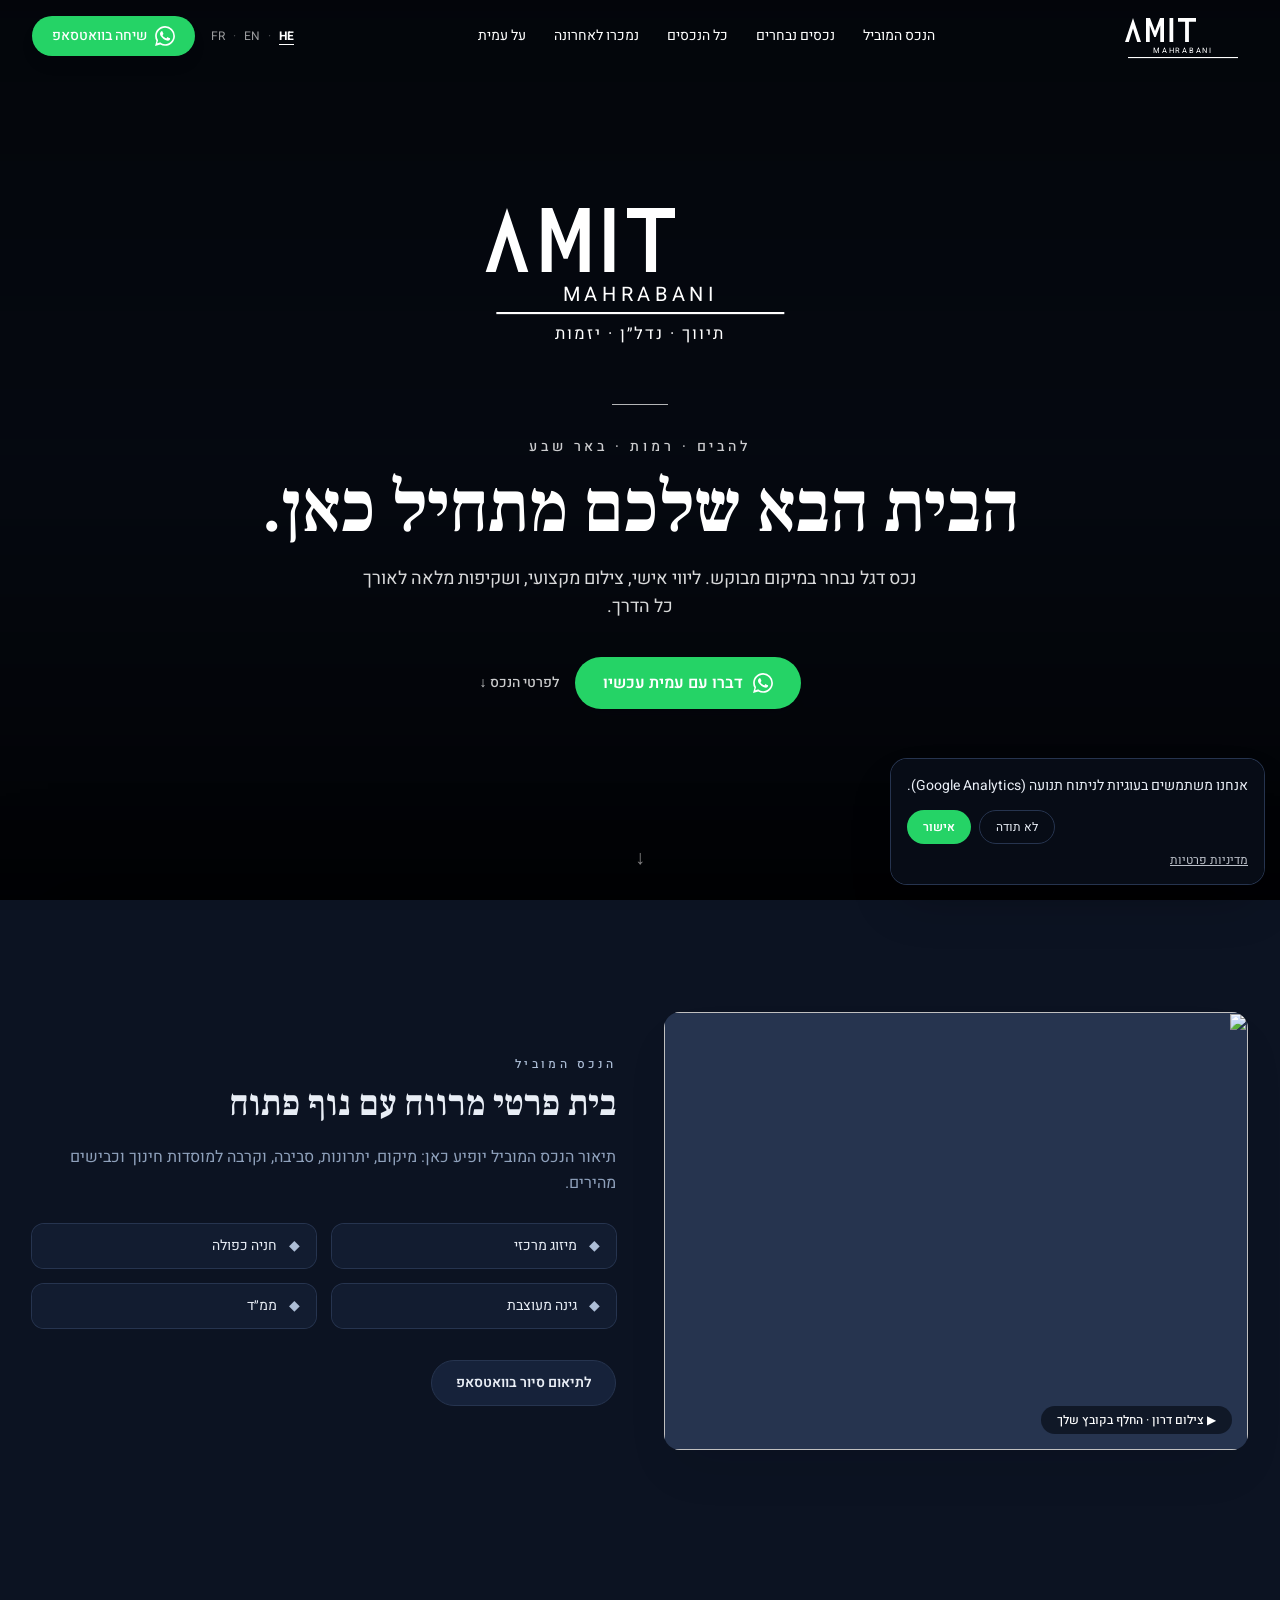
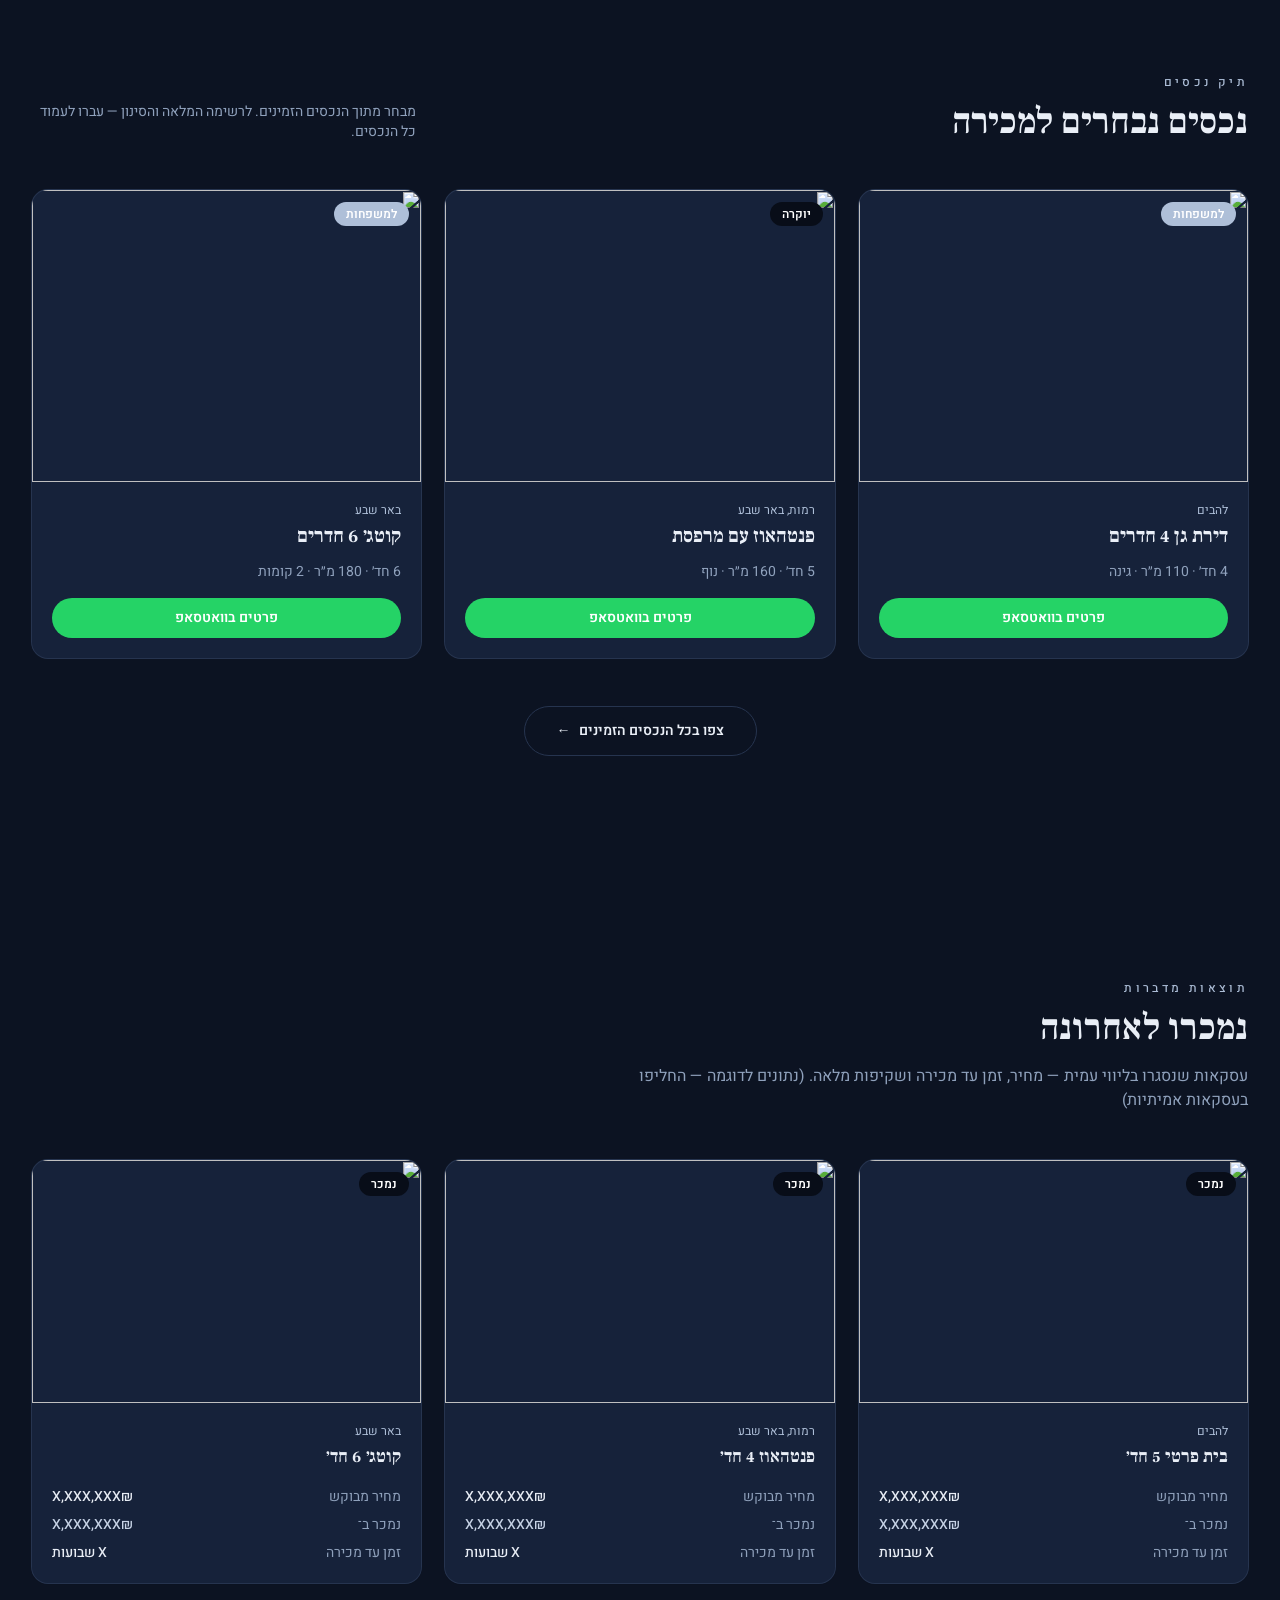
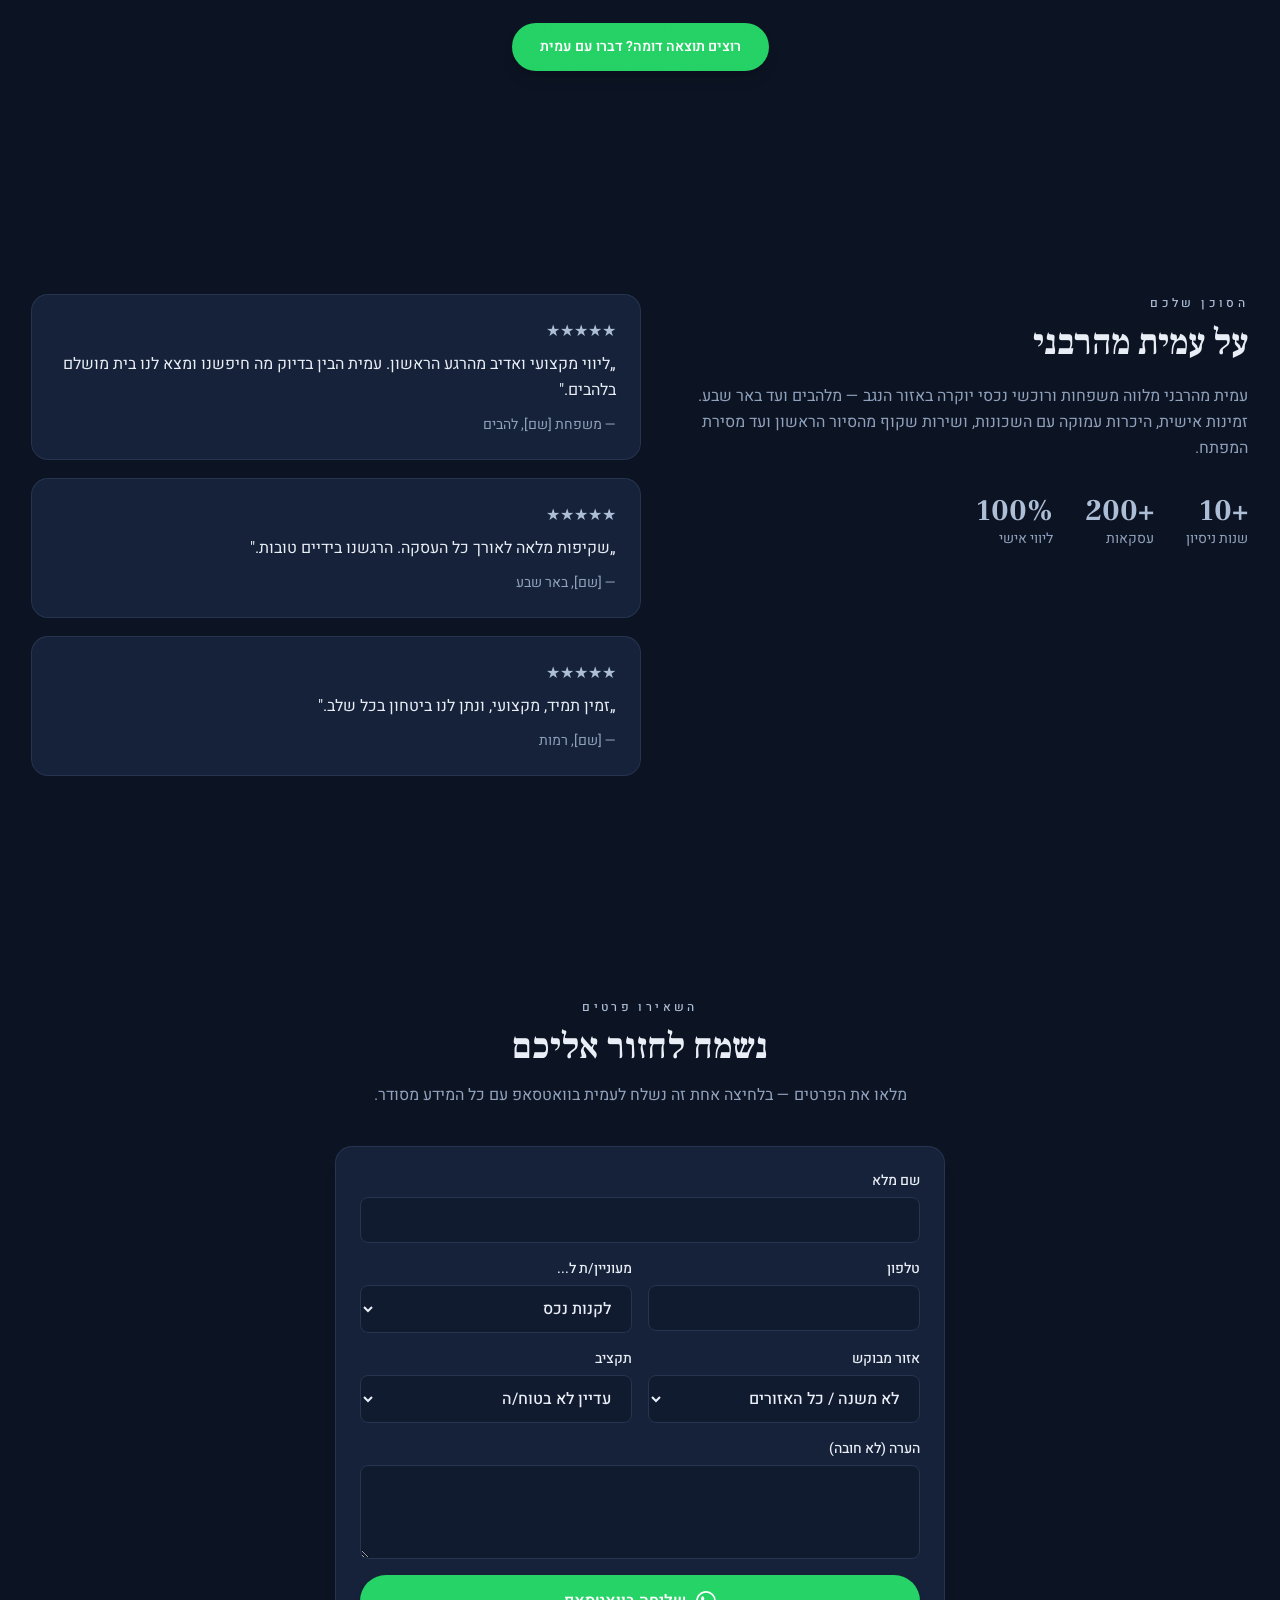
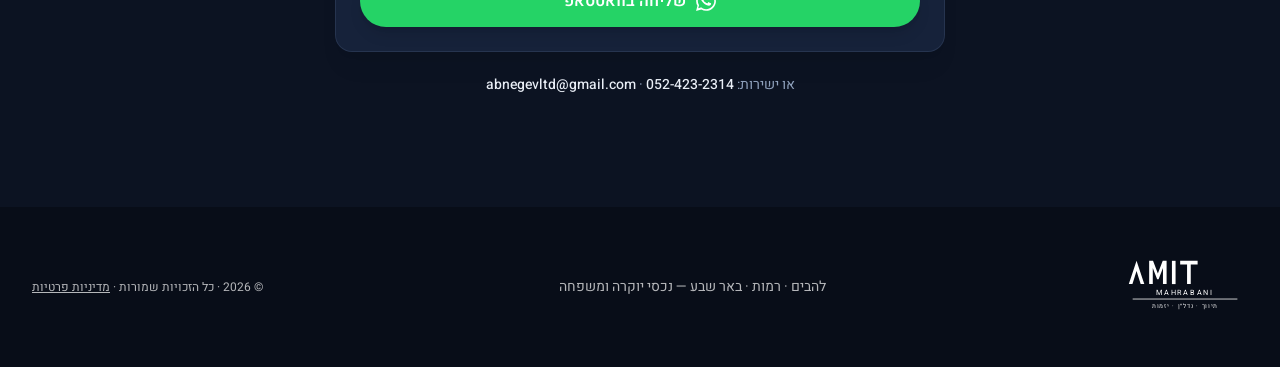
==== index.html @ 2c957b13 "A4 privacy policy page (HE/EN/FR) + footer/banner links" ====
<!DOCTYPE html>
<html lang="he" dir="rtl">
<head>
  <meta charset="UTF-8" />
  <meta name="viewport" content="width=device-width, initial-scale=1.0" />
  <title>עמית מהרבני נדל״ן — נכסי יוקרה ומשפחה בלהבים ובאר שבע</title>
  <meta name="description" content="נכסים נבחרים בלהבים, רמות ובאר שבע. ליווי אישי לרכישת בית. דברו עם עמית בוואטסאפ." />
  <link rel="icon" type="image/svg+xml" href="assets/favicon.svg" />
  <link rel="canonical" href="https://REPLACE-WITH-DOMAIN/" />
  <meta name="robots" content="noindex" /> <!-- הסירו עם העלייה לאוויר -->
  <meta name="theme-color" content="#0c1322" />
  <meta property="og:type" content="website" />
  <meta property="og:site_name" content="עמית מהרבני נדל״ן" />
  <meta property="og:title" content="עמית מהרבני נדל״ן — נכסי יוקרה ומשפחה בלהבים ובאר שבע" />
  <meta property="og:description" content="נכסים נבחרים בלהבים, רמות ובאר שבע. דברו עם עמית בוואטסאפ." />
  <meta property="og:locale" content="he_IL" />
  <meta property="og:locale:alternate" content="en_US" />
  <meta property="og:locale:alternate" content="fr_FR" />
  <meta property="og:image" content="assets/og-image.jpg" /> <!-- הוסיפו תמונת שיתוף 1200x630 ל-assets/ -->
  <meta name="twitter:card" content="summary_large_image" />

  <link rel="stylesheet" href="assets/styles.css" />
  <link rel="preconnect" href="https://fonts.googleapis.com" />
  <link rel="preconnect" href="https://fonts.gstatic.com" crossorigin />
  <link href="https://fonts.googleapis.com/css2?family=Frank+Ruhl+Libre:wght@400;500;700;900&family=Heebo:wght@300;400;500;700&family=Cormorant+Garamond:wght@500;600;700&display=swap" rel="stylesheet" />

  <style>
    html { scroll-behavior: smooth; }
    body { font-family:'Heebo',sans-serif; }
    .font-display { font-family:'Frank Ruhl Libre',serif; }
    /* כשהשפה לטינית — כותרות בפונט לטיני אלגנטי */
    html[lang="en"] .font-display, html[lang="fr"] .font-display { font-family:'Cormorant Garamond',serif; }
    .grain::before{content:"";position:absolute;inset:0;pointer-events:none;background-image:url("data:image/svg+xml,%3Csvg xmlns='http://www.w3.org/2000/svg' width='120' height='120'%3E%3Cfilter id='n'%3E%3CfeTurbulence type='fractalNoise' baseFrequency='0.85' numOctaves='3'/%3E%3C/filter%3E%3Crect width='100%25' height='100%25' filter='url(%23n)' opacity='0.04'/%3E%3C/svg%3E");mix-blend-mode:multiply;}
    .reveal{opacity:0;transform:translateY(24px);transition:opacity .7s ease,transform .7s ease;}
    .reveal.in{opacity:1;transform:none;}
    .hairline{letter-spacing:.28em;}
    .lang-btn{opacity:.6;} .lang-btn.active{opacity:1;font-weight:700;text-decoration:underline;text-underline-offset:4px;}
    @keyframes riseIn{from{opacity:0;transform:translateY(26px)}to{opacity:1;transform:none}}
    #heroInner > *{animation:riseIn .9s cubic-bezier(.2,.7,.2,1) backwards}
    #heroInner > *:nth-child(2){animation-delay:.12s}
    #heroInner > *:nth-child(3){animation-delay:.2s}
    #heroInner > *:nth-child(4){animation-delay:.3s}
    #heroInner > *:nth-child(5){animation-delay:.4s}
    #heroPhoto{transition:filter .1s linear}
  </style>
</head>

<body class="bg-sand text-paper antialiased">

  <!-- NAV -->
  <header class="fixed inset-x-0 top-0 z-40 text-white transition-all" id="nav">
    <div class="mx-auto flex max-w-7xl items-center justify-between px-5 py-3 md:px-8">
      <a href="#top" aria-label="עמית מהרבני נדל״ן" class="block">
        <svg viewBox="0 0 260 96" class="h-12 w-auto" fill="currentColor" aria-hidden="true"><g><path d="M14 60 L30 12 L46 60 L38.5 60 L30 33 L21.5 60 Z"/><path d="M56 60 L56 12 L64 12 L74 38 L84 12 L92 12 L92 60 L84.5 60 L84.5 27 L75.5 50 L72.5 50 L63.5 27 L63.5 60 Z"/><rect x="103" y="12" width="7.5" height="48"/><path d="M120 12 L156 12 L156 19.5 L141.8 19.5 L141.8 60 L134.2 60 L134.2 19.5 L120 19.5 Z"/></g><text x="130" y="82" text-anchor="middle" font-family="'Futura','Century Gothic','Heebo',sans-serif" font-size="15" letter-spacing="3.5">MAHRABANI</text><rect x="20" y="90" width="220" height="2.2"/></svg>
      </a>
      <nav class="hidden items-center gap-7 text-sm md:flex">
        <a href="#flagship" class="hover:text-gold transition" data-i18n="nav.flagship">הנכס המוביל</a>
        <a href="#portfolio" class="hover:text-gold transition" data-i18n="nav.selected">נכסים נבחרים</a>
        <a href="listings.html" class="hover:text-gold transition" data-i18n="nav.all">כל הנכסים</a>
        <a href="#sold" class="hover:text-gold transition" data-i18n="nav.sold">נמכרו לאחרונה</a>
        <a href="#about" class="hover:text-gold transition" data-i18n="nav.about">על עמית</a>
      </nav>
      <div class="flex items-center gap-4">
        <div class="flex items-center gap-2 text-xs" id="lang-switch">
          <button class="lang-btn" data-lang="he">HE</button>
          <span class="opacity-30">·</span>
          <button class="lang-btn" data-lang="en">EN</button>
          <span class="opacity-30">·</span>
          <button class="lang-btn" data-lang="fr">FR</button>
        </div>
        <a href="#" data-wa-main target="_blank" rel="noopener"
           class="hidden items-center gap-2 rounded-full bg-[#25D366] px-5 py-2.5 text-sm font-medium text-white shadow-lg shadow-black/10 transition hover:brightness-105 sm:inline-flex">
          <svg viewBox="0 0 24 24" class="h-5 w-5 fill-current"><path d="M.057 24l1.687-6.163a11.867 11.867 0 01-1.587-5.946C.16 5.335 5.495 0 12.05 0a11.817 11.817 0 018.413 3.488 11.824 11.824 0 013.48 8.414c-.003 6.557-5.338 11.892-11.893 11.892a11.9 11.9 0 01-5.688-1.448L.057 24zm6.597-3.807c1.676.995 3.276 1.591 5.392 1.592 5.448 0 9.886-4.434 9.889-9.885.002-5.462-4.415-9.89-9.881-9.892-5.452 0-9.887 4.434-9.889 9.884a9.86 9.86 0 001.51 5.26l-.999 3.648 3.978-1.359zm11.387-5.464c-.074-.124-.272-.198-.57-.347-.297-.149-1.758-.868-2.031-.967-.272-.099-.47-.149-.669.149-.198.297-.768.967-.941 1.165-.173.198-.347.223-.644.074-.297-.149-1.255-.462-2.39-1.475-.883-.788-1.48-1.761-1.653-2.059-.173-.297-.018-.458.13-.606.134-.133.297-.347.446-.521.151-.172.2-.296.3-.495.099-.198.05-.372-.025-.521-.075-.148-.669-1.611-.916-2.206-.242-.579-.487-.501-.669-.51l-.57-.01c-.198 0-.52.074-.792.372s-1.04 1.016-1.04 2.479 1.065 2.876 1.213 3.074c.149.198 2.095 3.2 5.076 4.487.71.306 1.263.489 1.694.626.712.226 1.36.194 1.872.118.571-.085 1.758-.719 2.006-1.413.248-.695.248-1.29.173-1.414z"/></svg>
          <span data-i18n="nav.wa">שיחה בוואטסאפ</span>
        </a>
      </div>
    </div>
  </header>

  <!-- HERO — dark photo, blurs into the light body on scroll -->
  <section id="top" class="sticky top-0 z-0 h-screen overflow-hidden bg-ink">
    <div id="heroPhoto" class="absolute inset-0 bg-cover bg-center will-change-transform" style="background-image:url('https://images.unsplash.com/photo-1600596542815-ffad4c1539a9?q=80&w=2400&auto=format&fit=crop');"></div>
    <div class="absolute inset-0 bg-gradient-to-b from-black/55 via-black/30 to-black/80"></div>
    <div id="heroInner" class="relative z-10 mx-auto flex h-full max-w-4xl flex-col items-center justify-center px-5 text-center text-white">
      <div class="text-white">
        <svg viewBox="0 0 260 132" class="mx-auto h-36 w-auto md:h-44" fill="currentColor" aria-label="עמית מהרבני נדל״ן · תיווך · נדל״ן · יזמות">
          <g><path d="M14 60 L30 12 L46 60 L38.5 60 L30 33 L21.5 60 Z"/><path d="M56 60 L56 12 L64 12 L74 38 L84 12 L92 12 L92 60 L84.5 60 L84.5 27 L75.5 50 L72.5 50 L63.5 27 L63.5 60 Z"/><rect x="103" y="12" width="7.5" height="48"/><path d="M120 12 L156 12 L156 19.5 L141.8 19.5 L141.8 60 L134.2 60 L134.2 19.5 L120 19.5 Z"/></g>
          <text x="130" y="82" text-anchor="middle" font-family="'Futura','Century Gothic','Heebo',sans-serif" font-size="15" letter-spacing="3.5">MAHRABANI</text>
          <rect x="22" y="90" width="216" height="1.6"/>
          <text x="130" y="110" text-anchor="middle" font-family="'Heebo',sans-serif" font-size="12.5" letter-spacing="1.5" direction="rtl">תיווך · נדל״ן · יזמות</text>
        </svg>
      </div>
      <div class="mx-auto mt-9 h-px w-14 bg-white/70"></div>
      <p class="hairline mt-8 text-xs font-medium uppercase text-white/80 md:text-sm" data-i18n="hero.kicker">להבים · רמות · באר שבע</p>
      <h1 class="mt-4 font-display text-5xl font-bold leading-tight text-white md:text-7xl" data-i18n="hero.title">הבית הבא שלכם מתחיל כאן.</h1>
      <p class="mx-auto mt-5 max-w-xl text-base leading-relaxed text-white/85 md:text-lg" data-i18n="hero.sub">נכס דגל נבחר במיקום מבוקש. ליווי אישי, צילום מקצועי, ושקיפות מלאה לאורך כל הדרך.</p>
      <div class="mt-9 flex flex-wrap items-center justify-center gap-4">
        <a href="#" data-wa-main target="_blank" rel="noopener" class="inline-flex items-center gap-2.5 rounded-full bg-[#25D366] px-7 py-3.5 text-base font-semibold text-white shadow-lg shadow-ink/10 transition hover:scale-[1.03] hover:brightness-105">
          <svg viewBox="0 0 24 24" class="h-5 w-5 fill-current"><path d="M.057 24l1.687-6.163a11.867 11.867 0 01-1.587-5.946C.16 5.335 5.495 0 12.05 0a11.817 11.817 0 018.413 3.488 11.824 11.824 0 013.48 8.414c-.003 6.557-5.338 11.892-11.893 11.892a11.9 11.9 0 01-5.688-1.448L.057 24zm6.597-3.807c1.676.995 3.276 1.591 5.392 1.592 5.448 0 9.886-4.434 9.889-9.885.002-5.462-4.415-9.89-9.881-9.892-5.452 0-9.887 4.434-9.889 9.884a9.86 9.86 0 001.51 5.26l-.999 3.648 3.978-1.359zm11.387-5.464c-.074-.124-.272-.198-.57-.347-.297-.149-1.758-.868-2.031-.967-.272-.099-.47-.149-.669.149-.198.297-.768.967-.941 1.165-.173.198-.347.223-.644.074-.297-.149-1.255-.462-2.39-1.475-.883-.788-1.48-1.761-1.653-2.059-.173-.297-.018-.458.13-.606.134-.133.297-.347.446-.521.151-.172.2-.296.3-.495.099-.198.05-.372-.025-.521-.075-.148-.669-1.611-.916-2.206-.242-.579-.487-.501-.669-.51l-.57-.01c-.198 0-.52.074-.792.372s-1.04 1.016-1.04 2.479 1.065 2.876 1.213 3.074c.149.198 2.095 3.2 5.076 4.487.71.306 1.263.489 1.694.626.712.226 1.36.194 1.872.118.571-.085 1.758-.719 2.006-1.413.248-.695.248-1.29.173-1.414z"/></svg>
          <span data-i18n="hero.cta">דברו עם עמית עכשיו</span>
        </a>
        <a href="#flagship" class="text-sm font-medium text-white/80 underline-offset-4 hover:text-white hover:underline" data-i18n="hero.more">לפרטי הנכס ↓</a>
      </div>
    </div>
    <div class="pointer-events-none absolute inset-x-0 bottom-7 z-10 flex justify-center text-white/60" aria-hidden="true"><span class="animate-bounce text-xl">↓</span></div>
  </section>

  <!-- LIGHT BODY — scrolls up over the pinned hero -->
  <div class="relative z-20 bg-sand shadow-[0_-40px_80px_-20px_rgba(0,0,0,0.45)]">

  <!-- FLAGSHIP -->
  <section id="flagship" class="relative grain bg-sand py-20 md:py-28">
    <div class="mx-auto max-w-7xl px-5 md:px-8">
      <div class="grid items-center gap-12 lg:grid-cols-2">
        <div class="reveal">
          <div class="relative aspect-[4/3] overflow-hidden rounded-2xl bg-stone shadow-2xl shadow-ink/10">
            <img src="https://images.unsplash.com/photo-1564013799919-ab600027ffc6?q=80&w=1600&auto=format&fit=crop" alt="" class="h-full w-full object-cover" />
            <div class="absolute bottom-4 right-4 rounded-full bg-ink/70 px-4 py-1.5 text-xs font-medium text-white backdrop-blur" data-i18n="flag.media">▶ צילום דרון · החלף בקובץ שלך</div>
          </div>
        </div>
        <div class="reveal" style="transition-delay:.15s">
          <p class="hairline mb-3 text-xs font-medium uppercase text-gold" data-i18n="flag.kicker">הנכס המוביל</p>
          <h2 class="font-display text-3xl font-bold leading-tight md:text-4xl" data-i18n="flag.title">בית פרטי מרווח עם נוף פתוח</h2>
          <p class="mt-5 leading-relaxed text-olive" data-i18n="flag.desc">תיאור הנכס המוביל יופיע כאן: מיקום, יתרונות, סביבה, וקרבה למוסדות חינוך וכבישים מהירים.</p>
          <ul class="mt-7 grid grid-cols-2 gap-4 text-sm">
            <li class="flex items-center gap-3 rounded-xl bg-char/60 px-4 py-3 ring-1 ring-stone"><span class="text-gold">◆</span> <span data-i18n="flag.f1">מיזוג מרכזי</span></li>
            <li class="flex items-center gap-3 rounded-xl bg-char/60 px-4 py-3 ring-1 ring-stone"><span class="text-gold">◆</span> <span data-i18n="flag.f2">חניה כפולה</span></li>
            <li class="flex items-center gap-3 rounded-xl bg-char/60 px-4 py-3 ring-1 ring-stone"><span class="text-gold">◆</span> <span data-i18n="flag.f3">גינה מעוצבת</span></li>
            <li class="flex items-center gap-3 rounded-xl bg-char/60 px-4 py-3 ring-1 ring-stone"><span class="text-gold">◆</span> <span data-i18n="flag.f4">ממ״ד</span></li>
          </ul>
          <a href="#" data-wa-main target="_blank" rel="noopener" class="mt-8 inline-flex items-center gap-2 rounded-full border border-stone bg-char px-6 py-3 text-sm font-semibold transition hover:border-gold hover:text-gold" data-i18n="flag.cta">לתיאום סיור בוואטסאפ</a>
        </div>
      </div>
    </div>
  </section>

  <!-- PORTFOLIO -->
  <section id="portfolio" class="bg-sand py-20 md:py-28">
    <div class="mx-auto max-w-7xl px-5 md:px-8">
      <div class="reveal mb-12 flex flex-wrap items-end justify-between gap-4">
        <div>
          <p class="hairline mb-3 text-xs font-medium uppercase text-gold" data-i18n="port.kicker">תיק נכסים</p>
          <h2 class="font-display text-3xl font-bold md:text-4xl" data-i18n="port.title">נכסים נבחרים למכירה</h2>
        </div>
        <p class="max-w-sm text-sm text-olive" data-i18n="port.sub">מבחר מתוך הנכסים הזמינים. לרשימה המלאה והסינון — עברו לעמוד כל הנכסים.</p>
      </div>
      <div class="grid gap-6 sm:grid-cols-2 lg:grid-cols-3">
        <article class="reveal group overflow-hidden rounded-2xl bg-char ring-1 ring-stone transition hover:-translate-y-1 hover:shadow-2xl hover:shadow-ink/10">
          <div class="relative aspect-[4/3] overflow-hidden">
            <img src="https://images.unsplash.com/photo-1570129477492-45c003edd2be?q=80&w=1200&auto=format&fit=crop" alt="" class="h-full w-full object-cover transition duration-500 group-hover:scale-105" />
            <span class="absolute top-3 right-3 rounded-full bg-gold px-3 py-1 text-xs font-semibold text-white" data-i18n="tag.family">למשפחות</span>
          </div>
          <div class="p-5">
            <p class="text-xs text-gold" data-i18n="area.lehavim">להבים</p>
            <h3 class="mt-1 font-display text-xl font-bold" data-i18n="card.c1.title">דירת גן 4 חדרים</h3>
            <div class="mt-3 flex gap-3 text-sm text-olive"><span data-i18n="card.c1.s">4 חד׳ · 110 מ״ר · גינה</span></div>
            <a href="#" data-wa-main target="_blank" rel="noopener" class="mt-4 inline-flex w-full items-center justify-center gap-2 rounded-full bg-[#25D366] py-2.5 text-sm font-semibold text-white transition hover:brightness-105" data-i18n="card.cta">פרטים בוואטסאפ</a>
          </div>
        </article>
        <article class="reveal group overflow-hidden rounded-2xl bg-char ring-1 ring-stone transition hover:-translate-y-1 hover:shadow-2xl hover:shadow-ink/10" style="transition-delay:.1s">
          <div class="relative aspect-[4/3] overflow-hidden">
            <img src="https://images.unsplash.com/photo-1605276374104-dee2a0ed3cd6?q=80&w=1200&auto=format&fit=crop" alt="" class="h-full w-full object-cover transition duration-500 group-hover:scale-105" />
            <span class="absolute top-3 right-3 rounded-full bg-ink px-3 py-1 text-xs font-semibold text-white" data-i18n="tag.luxury">יוקרה</span>
          </div>
          <div class="p-5">
            <p class="text-xs text-gold" data-i18n="area.ramot">רמות, באר שבע</p>
            <h3 class="mt-1 font-display text-xl font-bold" data-i18n="card.c2.title">פנטהאוז עם מרפסת</h3>
            <div class="mt-3 flex gap-3 text-sm text-olive"><span data-i18n="card.c2.s">5 חד׳ · 160 מ״ר · נוף</span></div>
            <a href="#" data-wa-main target="_blank" rel="noopener" class="mt-4 inline-flex w-full items-center justify-center gap-2 rounded-full bg-[#25D366] py-2.5 text-sm font-semibold text-white transition hover:brightness-105" data-i18n="card.cta">פרטים בוואטסאפ</a>
          </div>
        </article>
        <article class="reveal group overflow-hidden rounded-2xl bg-char ring-1 ring-stone transition hover:-translate-y-1 hover:shadow-2xl hover:shadow-ink/10" style="transition-delay:.2s">
          <div class="relative aspect-[4/3] overflow-hidden">
            <img src="https://images.unsplash.com/photo-1580587771525-78b9dba3b914?q=80&w=1200&auto=format&fit=crop" alt="" class="h-full w-full object-cover transition duration-500 group-hover:scale-105" />
            <span class="absolute top-3 right-3 rounded-full bg-gold px-3 py-1 text-xs font-semibold text-white" data-i18n="tag.family">למשפחות</span>
          </div>
          <div class="p-5">
            <p class="text-xs text-gold" data-i18n="area.beersheva">באר שבע</p>
            <h3 class="mt-1 font-display text-xl font-bold" data-i18n="card.c3.title">קוטג׳ 6 חדרים</h3>
            <div class="mt-3 flex gap-3 text-sm text-olive"><span data-i18n="card.c3.s">6 חד׳ · 180 מ״ר · 2 קומות</span></div>
            <a href="#" data-wa-main target="_blank" rel="noopener" class="mt-4 inline-flex w-full items-center justify-center gap-2 rounded-full bg-[#25D366] py-2.5 text-sm font-semibold text-white transition hover:brightness-105" data-i18n="card.cta">פרטים בוואטסאפ</a>
          </div>
        </article>
      </div>
      <div class="reveal mt-12 text-center">
        <a href="listings.html" class="inline-flex items-center gap-2 rounded-full border border-stone px-8 py-3.5 text-sm font-semibold transition hover:border-gold hover:text-gold"><span data-i18n="port.viewall">צפו בכל הנכסים הזמינים</span> <span aria-hidden="true">←</span></a>
      </div>
    </div>
  </section>

  <!-- SOLD -->
  <section id="sold" class="relative grain bg-sand py-20 md:py-28">
    <div class="mx-auto max-w-7xl px-5 md:px-8">
      <div class="reveal mb-12 max-w-2xl">
        <p class="hairline mb-3 text-xs font-medium uppercase text-gold" data-i18n="sold.kicker">תוצאות מדברות</p>
        <h2 class="font-display text-3xl font-bold md:text-4xl" data-i18n="sold.title">נמכרו לאחרונה</h2>
        <p class="mt-4 text-olive" data-i18n="sold.sub">עסקאות שנסגרו בליווי עמית — מחיר, זמן עד מכירה ושקיפות מלאה. (נתונים לדוגמה — החליפו בעסקאות אמיתיות)</p>
      </div>
      <div class="grid gap-6 sm:grid-cols-2 lg:grid-cols-3">
        <article class="reveal overflow-hidden rounded-2xl bg-char ring-1 ring-stone shadow-sm">
          <div class="relative aspect-[16/10] overflow-hidden">
            <img src="https://images.unsplash.com/photo-1568605114967-8130f3a36994?q=80&w=1200&auto=format&fit=crop" alt="" class="h-full w-full object-cover" />
            <span class="absolute top-3 right-3 rounded-full bg-ink px-3 py-1 text-xs font-semibold text-white" data-i18n="sold.badge">נמכר</span>
          </div>
          <div class="p-5">
            <p class="text-xs text-gold" data-i18n="area.lehavim">להבים</p>
            <h3 class="mt-1 font-display text-lg font-bold" data-i18n="sold.c1.title">בית פרטי 5 חד׳</h3>
            <dl class="mt-4 space-y-2 text-sm">
              <div class="flex justify-between"><dt class="text-olive" data-i18n="sold.ask">מחיר מבוקש</dt><dd class="font-medium">₪X,XXX,XXX</dd></div>
              <div class="flex justify-between"><dt class="text-olive" data-i18n="sold.for">נמכר ב־</dt><dd class="font-medium text-gold-d">₪X,XXX,XXX</dd></div>
              <div class="flex justify-between"><dt class="text-olive" data-i18n="sold.time">זמן עד מכירה</dt><dd class="font-medium" data-i18n="sold.weeks">X שבועות</dd></div>
            </dl>
          </div>
        </article>
        <article class="reveal overflow-hidden rounded-2xl bg-char ring-1 ring-stone shadow-sm" style="transition-delay:.1s">
          <div class="relative aspect-[16/10] overflow-hidden">
            <img src="https://images.unsplash.com/photo-1512917774080-9991f1c4c750?q=80&w=1200&auto=format&fit=crop" alt="" class="h-full w-full object-cover" />
            <span class="absolute top-3 right-3 rounded-full bg-ink px-3 py-1 text-xs font-semibold text-white" data-i18n="sold.badge">נמכר</span>
          </div>
          <div class="p-5">
            <p class="text-xs text-gold" data-i18n="area.ramot">רמות, באר שבע</p>
            <h3 class="mt-1 font-display text-lg font-bold" data-i18n="sold.c2.title">פנטהאוז 4 חד׳</h3>
            <dl class="mt-4 space-y-2 text-sm">
              <div class="flex justify-between"><dt class="text-olive" data-i18n="sold.ask">מחיר מבוקש</dt><dd class="font-medium">₪X,XXX,XXX</dd></div>
              <div class="flex justify-between"><dt class="text-olive" data-i18n="sold.for">נמכר ב־</dt><dd class="font-medium text-gold-d">₪X,XXX,XXX</dd></div>
              <div class="flex justify-between"><dt class="text-olive" data-i18n="sold.time">זמן עד מכירה</dt><dd class="font-medium" data-i18n="sold.weeks">X שבועות</dd></div>
            </dl>
          </div>
        </article>
        <article class="reveal overflow-hidden rounded-2xl bg-char ring-1 ring-stone shadow-sm" style="transition-delay:.2s">
          <div class="relative aspect-[16/10] overflow-hidden">
            <img src="https://images.unsplash.com/photo-1583608205776-bfd35f0d9f83?q=80&w=1200&auto=format&fit=crop" alt="" class="h-full w-full object-cover" />
            <span class="absolute top-3 right-3 rounded-full bg-ink px-3 py-1 text-xs font-semibold text-white" data-i18n="sold.badge">נמכר</span>
          </div>
          <div class="p-5">
            <p class="text-xs text-gold" data-i18n="area.beersheva">באר שבע</p>
            <h3 class="mt-1 font-display text-lg font-bold" data-i18n="sold.c3.title">קוטג׳ 6 חד׳</h3>
            <dl class="mt-4 space-y-2 text-sm">
              <div class="flex justify-between"><dt class="text-olive" data-i18n="sold.ask">מחיר מבוקש</dt><dd class="font-medium">₪X,XXX,XXX</dd></div>
              <div class="flex justify-between"><dt class="text-olive" data-i18n="sold.for">נמכר ב־</dt><dd class="font-medium text-gold-d">₪X,XXX,XXX</dd></div>
              <div class="flex justify-between"><dt class="text-olive" data-i18n="sold.time">זמן עד מכירה</dt><dd class="font-medium" data-i18n="sold.weeks">X שבועות</dd></div>
            </dl>
          </div>
        </article>
      </div>
      <div class="reveal mt-10 text-center">
        <a href="#" data-wa-main target="_blank" rel="noopener" class="inline-flex items-center gap-2 rounded-full bg-[#25D366] px-7 py-3.5 text-sm font-semibold text-white shadow-lg shadow-black/10 transition hover:brightness-105" data-i18n="sold.cta">רוצים תוצאה דומה? דברו עם עמית</a>
      </div>
    </div>
  </section>

  <!-- ABOUT + TESTIMONIALS — light editorial -->
  <section id="about" class="relative grain bg-sand py-20 md:py-28">
    <div class="mx-auto max-w-7xl px-5 md:px-8">
      <div class="grid gap-14 lg:grid-cols-[1fr_1.1fr]">
        <div class="reveal">
          <p class="hairline mb-3 text-xs font-medium uppercase text-gold" data-i18n="about.kicker">הסוכן שלכם</p>
          <h2 class="font-display text-3xl font-bold md:text-4xl" data-i18n="about.title">על עמית מהרבני</h2>
          <p class="mt-5 leading-relaxed text-olive" data-i18n="about.desc">עמית מהרבני מלווה משפחות ורוכשי נכסי יוקרה באזור הנגב — מלהבים ועד באר שבע. זמינות אישית, היכרות עמוקה עם השכונות, ושירות שקוף מהסיור הראשון ועד מסירת המפתח.</p>
          <div class="mt-8 flex flex-wrap gap-8 text-paper">
            <div><div class="font-display text-3xl font-bold text-gold">+10</div><div class="text-sm text-olive" data-i18n="about.s1">שנות ניסיון</div></div>
            <div><div class="font-display text-3xl font-bold text-gold">+200</div><div class="text-sm text-olive" data-i18n="about.s2">עסקאות</div></div>
            <div><div class="font-display text-3xl font-bold text-gold">100%</div><div class="text-sm text-olive" data-i18n="about.s3">ליווי אישי</div></div>
          </div>
        </div>
        <div class="reveal space-y-5" style="transition-delay:.15s">
          <figure class="rounded-2xl bg-char p-6 ring-1 ring-stone shadow-sm">
            <div class="mb-2 text-gold">★★★★★</div>
            <blockquote class="leading-relaxed text-paper" data-i18n="t1.q">„ליווי מקצועי ואדיב מהרגע הראשון. עמית הבין בדיוק מה חיפשנו ומצא לנו בית מושלם בלהבים."</blockquote>
            <figcaption class="mt-3 text-sm text-olive" data-i18n="t1.a">— משפחת [שם], להבים</figcaption>
          </figure>
          <figure class="rounded-2xl bg-char p-6 ring-1 ring-stone shadow-sm">
            <div class="mb-2 text-gold">★★★★★</div>
            <blockquote class="leading-relaxed text-paper" data-i18n="t2.q">„שקיפות מלאה לאורך כל העסקה. הרגשנו בידיים טובות."</blockquote>
            <figcaption class="mt-3 text-sm text-olive" data-i18n="t2.a">— [שם], באר שבע</figcaption>
          </figure>
          <figure class="rounded-2xl bg-char p-6 ring-1 ring-stone shadow-sm">
            <div class="mb-2 text-gold">★★★★★</div>
            <blockquote class="leading-relaxed text-paper" data-i18n="t3.q">„זמין תמיד, מקצועי, ונתן לנו ביטחון בכל שלב."</blockquote>
            <figcaption class="mt-3 text-sm text-olive" data-i18n="t3.a">— [שם], רמות</figcaption>
          </figure>
        </div>
      </div>
    </div>
  </section>

  <!-- LEAD FORM (custom; composes a WhatsApp message — no Jotform watermark) -->
  <section id="lead" class="bg-sand py-20 md:py-28">
    <div class="mx-auto max-w-2xl px-5 md:px-8">
      <div class="reveal text-center">
        <p class="hairline mb-3 text-xs font-medium uppercase text-gold" data-i18n="form.kicker">השאירו פרטים</p>
        <h2 class="font-display text-3xl font-bold md:text-4xl" data-i18n="form.title">נשמח לחזור אליכם</h2>
        <p class="mx-auto mt-4 max-w-xl text-olive" data-i18n="form.sub">מלאו את הפרטים — בלחיצה אחת זה נשלח לעמית בוואטסאפ עם כל המידע מסודר.</p>
      </div>

      <form id="lead-form" class="reveal mt-10 grid gap-4 rounded-2xl bg-char p-6 shadow-xl shadow-ink/5 ring-1 ring-stone md:grid-cols-2" style="transition-delay:.1s">
        <label class="flex flex-col gap-1.5 text-sm font-medium md:col-span-2">
          <span data-i18n="form.name">שם מלא</span>
          <input name="name" type="text" required class="rounded-lg border border-stone bg-sand/40 px-4 py-2.5 text-base focus:border-gold focus:outline-none" />
        </label>
        <label class="flex flex-col gap-1.5 text-sm font-medium">
          <span data-i18n="form.phone">טלפון</span>
          <input name="phone" type="tel" required inputmode="tel" class="rounded-lg border border-stone bg-sand/40 px-4 py-2.5 text-base focus:border-gold focus:outline-none" />
        </label>
        <label class="flex flex-col gap-1.5 text-sm font-medium">
          <span data-i18n="form.intent">מעוניין/ת ל...</span>
          <select name="intent" class="rounded-lg border border-stone bg-sand/40 px-4 py-2.5 text-base focus:border-gold focus:outline-none">
            <option value="buy" data-i18n="form.intent.buy">לקנות נכס</option>
            <option value="sell" data-i18n="form.intent.sell">למכור נכס</option>
            <option value="both" data-i18n="form.intent.both">קנייה ומכירה</option>
          </select>
        </label>
        <label class="flex flex-col gap-1.5 text-sm font-medium">
          <span data-i18n="form.area">אזור מבוקש</span>
          <select name="area" class="rounded-lg border border-stone bg-sand/40 px-4 py-2.5 text-base focus:border-gold focus:outline-none">
            <option value="" data-i18n="form.area.any">לא משנה / כל האזורים</option>
            <option data-i18n="area.lehavim">להבים</option>
            <option data-i18n="area.ramot">רמות, באר שבע</option>
            <option data-i18n="area.beersheva">באר שבע</option>
          </select>
        </label>
        <label class="flex flex-col gap-1.5 text-sm font-medium">
          <span data-i18n="form.budget">תקציב</span>
          <select name="budget" class="rounded-lg border border-stone bg-sand/40 px-4 py-2.5 text-base focus:border-gold focus:outline-none">
            <option value="" data-i18n="form.budget.any">עדיין לא בטוח/ה</option>
            <option>עד ₪1.8M</option>
            <option>₪1.8M–2.5M</option>
            <option>₪2.5M–3.5M</option>
            <option>₪3.5M+</option>
          </select>
        </label>
        <label class="flex flex-col gap-1.5 text-sm font-medium md:col-span-2">
          <span data-i18n="form.note">הערה (לא חובה)</span>
          <textarea name="note" rows="3" class="rounded-lg border border-stone bg-sand/40 px-4 py-2.5 text-base focus:border-gold focus:outline-none"></textarea>
        </label>
        <button type="submit" class="md:col-span-2 inline-flex items-center justify-center gap-2.5 rounded-full bg-[#25D366] px-7 py-3.5 text-base font-semibold text-white shadow-lg shadow-black/10 transition hover:brightness-105">
          <svg viewBox="0 0 24 24" class="h-5 w-5 fill-current"><path d="M.057 24l1.687-6.163a11.867 11.867 0 01-1.587-5.946C.16 5.335 5.495 0 12.05 0a11.817 11.817 0 018.413 3.488 11.824 11.824 0 013.48 8.414c-.003 6.557-5.338 11.892-11.893 11.892a11.9 11.9 0 01-5.688-1.448L.057 24zm6.597-3.807c1.676.995 3.276 1.591 5.392 1.592 5.448 0 9.886-4.434 9.889-9.885.002-5.462-4.415-9.89-9.881-9.892-5.452 0-9.887 4.434-9.889 9.884a9.86 9.86 0 001.51 5.26l-.999 3.648 3.978-1.359zm11.387-5.464c-.074-.124-.272-.198-.57-.347-.297-.149-1.758-.868-2.031-.967-.272-.099-.47-.149-.669.149-.198.297-.768.967-.941 1.165-.173.198-.347.223-.644.074-.297-.149-1.255-.462-2.39-1.475-.883-.788-1.48-1.761-1.653-2.059-.173-.297-.018-.458.13-.606.134-.133.297-.347.446-.521.151-.172.2-.296.3-.495.099-.198.05-.372-.025-.521-.075-.148-.669-1.611-.916-2.206-.242-.579-.487-.501-.669-.51l-.57-.01c-.198 0-.52.074-.792.372s-1.04 1.016-1.04 2.479 1.065 2.876 1.213 3.074c.149.198 2.095 3.2 5.076 4.487.71.306 1.263.489 1.694.626.712.226 1.36.194 1.872.118.571-.085 1.758-.719 2.006-1.413.248-.695.248-1.29.173-1.414z"/></svg>
          <span data-i18n="form.submit">שליחה בוואטסאפ</span>
        </button>
      </form>

      <p class="mt-6 text-center text-sm text-olive">
        <span data-i18n="form.or">או ישירות:</span>
        <a href="tel:+972524232314" class="font-medium text-paper hover:text-gold">052-423-2314</a>
        · <a href="mailto:abnegevltd@gmail.com" class="font-medium text-paper hover:text-gold">abnegevltd@gmail.com</a>
      </p>
    </div>
  </section>

  <!-- FOOTER -->
  <footer class="bg-ink py-12 text-white/70">
    <div class="mx-auto flex max-w-7xl flex-col items-center justify-between gap-4 px-5 text-center md:flex-row md:px-8">
      <svg viewBox="0 0 260 132" class="h-16 w-auto text-white" fill="currentColor" aria-label="עמית מהרבני נדל״ן · תיווך · נדל״ן · יזמות"><g><path d="M14 60 L30 12 L46 60 L38.5 60 L30 33 L21.5 60 Z"/><path d="M56 60 L56 12 L64 12 L74 38 L84 12 L92 12 L92 60 L84.5 60 L84.5 27 L75.5 50 L72.5 50 L63.5 27 L63.5 60 Z"/><rect x="103" y="12" width="7.5" height="48"/><path d="M120 12 L156 12 L156 19.5 L141.8 19.5 L141.8 60 L134.2 60 L134.2 19.5 L120 19.5 Z"/></g><text x="130" y="82" text-anchor="middle" font-family="'Futura','Century Gothic','Heebo',sans-serif" font-size="15" letter-spacing="3.5">MAHRABANI</text><rect x="22" y="90" width="216" height="1.6"/><text x="130" y="110" text-anchor="middle" font-family="'Heebo',sans-serif" font-size="12.5" letter-spacing="1.5" direction="rtl">תיווך · נדל״ן · יזמות</text></svg>
      <p class="text-sm" data-i18n="footer.tagline">להבים · רמות · באר שבע — נכסי יוקרה ומשפחה</p>
      <p class="text-xs">© <span id="year"></span> · <span data-i18n="footer.rights">כל הזכויות שמורות</span> · <a href="privacy.html" class="underline hover:text-paper" data-i18n="footer.privacy">מדיניות פרטיות</a></p>
    </div>
  </footer>
  </div>

  <!-- STICKY MOBILE WHATSAPP -->
  <a href="#" data-wa-main target="_blank" rel="noopener" aria-label="WhatsApp"
     class="fixed bottom-5 left-5 z-50 flex items-center gap-2 rounded-full bg-[#25D366] px-5 py-3.5 text-sm font-semibold text-white shadow-2xl shadow-black/30 transition hover:scale-105 md:hidden">
    <svg viewBox="0 0 24 24" class="h-6 w-6 fill-current"><path d="M.057 24l1.687-6.163a11.867 11.867 0 01-1.587-5.946C.16 5.335 5.495 0 12.05 0a11.817 11.817 0 018.413 3.488 11.824 11.824 0 013.48 8.414c-.003 6.557-5.338 11.892-11.893 11.892a11.9 11.9 0 01-5.688-1.448L.057 24zm6.597-3.807c1.676.995 3.276 1.591 5.392 1.592 5.448 0 9.886-4.434 9.889-9.885.002-5.462-4.415-9.89-9.881-9.892-5.452 0-9.887 4.434-9.889 9.884a9.86 9.86 0 001.51 5.26l-.999 3.648 3.978-1.359zm11.387-5.464c-.074-.124-.272-.198-.57-.347-.297-.149-1.758-.868-2.031-.967-.272-.099-.47-.149-.669.149-.198.297-.768.967-.941 1.165-.173.198-.347.223-.644.074-.297-.149-1.255-.462-2.39-1.475-.883-.788-1.48-1.761-1.653-2.059-.173-.297-.018-.458.13-.606.134-.133.297-.347.446-.521.151-.172.2-.296.3-.495.099-.198.05-.372-.025-.521-.075-.148-.669-1.611-.916-2.206-.242-.579-.487-.501-.669-.51l-.57-.01c-.198 0-.52.074-.792.372s-1.04 1.016-1.04 2.479 1.065 2.876 1.213 3.074c.149.198 2.095 3.2 5.076 4.487.71.306 1.263.489 1.694.626.712.226 1.36.194 1.872.118.571-.085 1.758-.719 2.006-1.413.248-.695.248-1.29.173-1.414z"/></svg>
    <span data-i18n="nav.waShort">וואטסאפ</span>
  </a>

  <script>
    /* ===================== i18n ===================== */
    const PHONE = '972524232314';
    const I18N = {
      he: {
        dir:'rtl',
        'nav.flagship':'הנכס המוביל','nav.selected':'נכסים נבחרים','nav.all':'כל הנכסים','nav.sold':'נמכרו לאחרונה','nav.about':'על עמית','nav.wa':'שיחה בוואטסאפ','nav.waShort':'וואטסאפ',
        'hero.kicker':'להבים · רמות · באר שבע','hero.title':'הבית הבא שלכם מתחיל כאן.','hero.sub':'נכס דגל נבחר במיקום מבוקש. ליווי אישי, צילום מקצועי, ושקיפות מלאה לאורך כל הדרך.','hero.cta':'דברו עם עמית עכשיו','hero.more':'לפרטי הנכס ↓',
        'spec.rooms':'חדרים','spec.built':'מ״ר בנוי','spec.lot':'מ״ר מגרש','spec.price':'מחיר לפי פנייה',
        'flag.kicker':'הנכס המוביל','flag.title':'בית פרטי מרווח עם נוף פתוח','flag.desc':'תיאור הנכס המוביל יופיע כאן: מיקום, יתרונות, סביבה, וקרבה למוסדות חינוך וכבישים מהירים.','flag.f1':'מיזוג מרכזי','flag.f2':'חניה כפולה','flag.f3':'גינה מעוצבת','flag.f4':'ממ״ד','flag.cta':'לתיאום סיור בוואטסאפ','flag.media':'▶ צילום דרון · החלף בקובץ שלך',
        'port.kicker':'תיק נכסים','port.title':'נכסים נבחרים למכירה','port.sub':'מבחר מתוך הנכסים הזמינים. לרשימה המלאה והסינון — עברו לעמוד כל הנכסים.','port.viewall':'צפו בכל הנכסים הזמינים',
        'tag.family':'למשפחות','tag.luxury':'יוקרה','area.lehavim':'להבים','area.ramot':'רמות, באר שבע','area.beersheva':'באר שבע','card.cta':'פרטים בוואטסאפ',
        'card.c1.title':'דירת גן 4 חדרים','card.c1.s':'4 חד׳ · 110 מ״ר · גינה','card.c2.title':'פנטהאוז עם מרפסת','card.c2.s':'5 חד׳ · 160 מ״ר · נוף','card.c3.title':'קוטג׳ 6 חדרים','card.c3.s':'6 חד׳ · 180 מ״ר · 2 קומות',
        'sold.kicker':'תוצאות מדברות','sold.title':'נמכרו לאחרונה','sold.sub':'עסקאות שנסגרו בליווי עמית — מחיר, זמן עד מכירה ושקיפות מלאה. (נתונים לדוגמה — החליפו בעסקאות אמיתיות)','sold.badge':'נמכר','sold.ask':'מחיר מבוקש','sold.for':'נמכר ב־','sold.time':'זמן עד מכירה','sold.weeks':'X שבועות','sold.cta':'רוצים תוצאה דומה? דברו עם עמית','sold.c1.title':'בית פרטי 5 חד׳','sold.c2.title':'פנטהאוז 4 חד׳','sold.c3.title':'קוטג׳ 6 חד׳',
        'about.kicker':'הסוכן שלכם','about.title':'על עמית מהרבני','about.desc':'עמית מהרבני מלווה משפחות ורוכשי נכסי יוקרה באזור הנגב — מלהבים ועד באר שבע. זמינות אישית, היכרות עמוקה עם השכונות, ושירות שקוף מהסיור הראשון ועד מסירת המפתח.','about.s1':'שנות ניסיון','about.s2':'עסקאות','about.s3':'ליווי אישי',
        't1.q':'„ליווי מקצועי ואדיב מהרגע הראשון. עמית הבין בדיוק מה חיפשנו ומצא לנו בית מושלם בלהבים."','t1.a':'— משפחת [שם], להבים','t2.q':'„שקיפות מלאה לאורך כל העסקה. הרגשנו בידיים טובות."','t2.a':'— [שם], באר שבע','t3.q':'„זמין תמיד, מקצועי, ונתן לנו ביטחון בכל שלב."','t3.a':'— [שם], רמות',
        'form.kicker':'השאירו פרטים','form.title':'נשמח לחזור אליכם','form.sub':'מלאו את הפרטים — בלחיצה אחת זה נשלח לעמית בוואטסאפ עם כל המידע מסודר.','form.name':'שם מלא','form.phone':'טלפון','form.intent':'מעוניין/ת ל...','form.intent.buy':'לקנות נכס','form.intent.sell':'למכור נכס','form.intent.both':'קנייה ומכירה','form.area':'אזור מבוקש','form.area.any':'לא משנה / כל האזורים','form.budget':'תקציב','form.budget.any':'עדיין לא בטוח/ה','form.note':'הערה (לא חובה)','form.submit':'שליחה בוואטסאפ','form.or':'או ישירות:',
        'footer.tagline':'להבים · רמות · באר שבע — נכסי יוקרה ומשפחה','footer.rights':'כל הזכויות שמורות','footer.privacy':'מדיניות פרטיות',
        'wa.main':'היי, ראיתי את דף הנכסים ואשמח לקבל פרטים נוספים.',
        'wa.lead':'היי עמית, השארתי פרטים דרך האתר:'
      },
      en: {
        dir:'ltr',
        'nav.flagship':'Featured Property','nav.selected':'Selected Listings','nav.all':'All Listings','nav.sold':'Recently Sold','nav.about':'About Amit','nav.wa':'Chat on WhatsApp','nav.waShort':'WhatsApp',
        'hero.kicker':'Lehavim · Ramot · Be’er Sheva','hero.title':'Your next home starts here.','hero.sub':'A hand-picked flagship property in a sought-after location. Personal guidance, professional photography, and full transparency throughout.','hero.cta':'Talk to Amit now','hero.more':'Property details ↓',
        'spec.rooms':'rooms','spec.built':'m² built','spec.lot':'m² lot','spec.price':'Price on request',
        'flag.kicker':'Featured Property','flag.title':'Spacious private home with open views','flag.desc':'The featured property description goes here: location, advantages, surroundings, proximity to schools and main roads.','flag.f1':'Central A/C','flag.f2':'Double parking','flag.f3':'Landscaped garden','flag.f4':'Safe room','flag.cta':'Book a tour on WhatsApp','flag.media':'▶ Drone footage · replace with your file',
        'port.kicker':'Portfolio','port.title':'Selected listings for sale','port.sub':'A selection of available properties. For the full, filterable list, go to All Listings.','port.viewall':'View all available listings',
        'tag.family':'For families','tag.luxury':'Luxury','area.lehavim':'Lehavim','area.ramot':'Ramot, Be’er Sheva','area.beersheva':'Be’er Sheva','card.cta':'Details on WhatsApp',
        'card.c1.title':'4-room garden apartment','card.c1.s':'4 rooms · 110 m² · garden','card.c2.title':'Penthouse with terrace','card.c2.s':'5 rooms · 160 m² · view','card.c3.title':'6-room cottage','card.c3.s':'6 rooms · 180 m² · 2 floors',
        'sold.kicker':'Results that speak','sold.title':'Recently sold','sold.sub':'Deals closed with Amit — price, time to sale, full transparency. (Sample data — replace with real deals)','sold.badge':'SOLD','sold.ask':'Asking price','sold.for':'Sold for','sold.time':'Time to sale','sold.weeks':'X weeks','sold.cta':'Want a similar result? Talk to Amit','sold.c1.title':'5-room private home','sold.c2.title':'4-room penthouse','sold.c3.title':'6-room cottage',
        'about.kicker':'Your agent','about.title':'About Amit Mahrabani','about.desc':'Amit Mahrabani guides families and luxury buyers across the Negev — from Lehavim to Be’er Sheva. Personal availability, deep neighborhood knowledge, and transparent service from the first tour to handing over the keys.','about.s1':'years of experience','about.s2':'deals','about.s3':'personal guidance',
        't1.q':'“Professional, warm guidance from day one. Amit understood exactly what we wanted and found us the perfect home in Lehavim.”','t1.a':'— The [name] family, Lehavim','t2.q':'“Full transparency throughout the deal. We felt in good hands.”','t2.a':'— [name], Be’er Sheva','t3.q':'“Always available, professional, gave us confidence at every step.”','t3.a':'— [name], Ramot',
        'form.kicker':'Leave your details','form.title':'We’ll get back to you','form.sub':'Fill in your details — one click sends everything to Amit on WhatsApp, neatly organized.','form.name':'Full name','form.phone':'Phone','form.intent':'I want to...','form.intent.buy':'Buy a property','form.intent.sell':'Sell a property','form.intent.both':'Buy and sell','form.area':'Preferred area','form.area.any':'No preference / any area','form.budget':'Budget','form.budget.any':'Not sure yet','form.note':'Note (optional)','form.submit':'Send via WhatsApp','form.or':'Or directly:',
        'footer.tagline':'Lehavim · Ramot · Be’er Sheva — luxury & family homes','footer.rights':'All rights reserved','footer.privacy':'Privacy Policy',
        'wa.main':'Hi, I saw the property page and would love to get more details.',
        'wa.lead':'Hi Amit, I left my details via the website:'
      },
      fr: {
        dir:'ltr',
        'nav.flagship':'Bien en vedette','nav.selected':'Sélection de biens','nav.all':'Tous les biens','nav.sold':'Vendus récemment','nav.about':'À propos d’Amit','nav.wa':'Discuter sur WhatsApp','nav.waShort':'WhatsApp',
        'hero.kicker':'Lehavim · Ramot · Beer-Sheva','hero.title':'Votre prochaine maison commence ici.','hero.sub':'Un bien d’exception sélectionné dans un emplacement recherché. Accompagnement personnalisé, photographie professionnelle et transparence totale.','hero.cta':'Parlez à Amit maintenant','hero.more':'Détails du bien ↓',
        'spec.rooms':'pièces','spec.built':'m² bâtis','spec.lot':'m² terrain','spec.price':'Prix sur demande',
        'flag.kicker':'Bien en vedette','flag.title':'Maison individuelle spacieuse avec vue dégagée','flag.desc':'La description du bien en vedette ici : emplacement, atouts, environnement, proximité des écoles et des grands axes.','flag.f1':'Climatisation centrale','flag.f2':'Double parking','flag.f3':'Jardin paysager','flag.f4':'Pièce sécurisée','flag.cta':'Réserver une visite sur WhatsApp','flag.media':'▶ Vidéo drone · remplacez par votre fichier',
        'port.kicker':'Portefeuille','port.title':'Biens sélectionnés à vendre','port.sub':'Une sélection de biens disponibles. Pour la liste complète et les filtres, voir Tous les biens.','port.viewall':'Voir tous les biens disponibles',
        'tag.family':'Pour familles','tag.luxury':'Luxe','area.lehavim':'Lehavim','area.ramot':'Ramot, Beer-Sheva','area.beersheva':'Beer-Sheva','card.cta':'Détails sur WhatsApp',
        'card.c1.title':'Appartement jardin 4 pièces','card.c1.s':'4 pièces · 110 m² · jardin','card.c2.title':'Penthouse avec terrasse','card.c2.s':'5 pièces · 160 m² · vue','card.c3.title':'Cottage 6 pièces','card.c3.s':'6 pièces · 180 m² · 2 étages',
        'sold.kicker':'Des résultats qui parlent','sold.title':'Vendus récemment','sold.sub':'Transactions conclues avec Amit — prix, délai de vente, transparence totale. (Données d’exemple — à remplacer)','sold.badge':'VENDU','sold.ask':'Prix demandé','sold.for':'Vendu à','sold.time':'Délai de vente','sold.weeks':'X semaines','sold.cta':'Un résultat similaire ? Parlez à Amit','sold.c1.title':'Maison individuelle 5 pièces','sold.c2.title':'Penthouse 4 pièces','sold.c3.title':'Cottage 6 pièces',
        'about.kicker':'Votre agent','about.title':'À propos d’Amit Mahrabani','about.desc':'Amit Mahrabani accompagne les familles et les acquéreurs de biens de luxe dans le Néguev — de Lehavim à Beer-Sheva. Disponibilité personnelle, connaissance approfondie des quartiers et service transparent, de la première visite à la remise des clés.','about.s1':'ans d’expérience','about.s2':'transactions','about.s3':'accompagnement personnel',
        't1.q':'« Un accompagnement professionnel et chaleureux dès le premier jour. Amit a compris exactement ce que nous cherchions et nous a trouvé la maison parfaite à Lehavim. »','t1.a':'— Famille [nom], Lehavim','t2.q':'« Transparence totale tout au long de la transaction. Nous étions entre de bonnes mains. »','t2.a':'— [nom], Beer-Sheva','t3.q':'« Toujours disponible, professionnel, nous a mis en confiance à chaque étape. »','t3.a':'— [nom], Ramot',
        'form.kicker':'Laissez vos coordonnées','form.title':'Nous vous recontacterons','form.sub':'Remplissez vos coordonnées — un clic envoie tout à Amit sur WhatsApp, bien organisé.','form.name':'Nom complet','form.phone':'Téléphone','form.intent':'Je souhaite...','form.intent.buy':'Acheter un bien','form.intent.sell':'Vendre un bien','form.intent.both':'Acheter et vendre','form.area':'Secteur souhaité','form.area.any':'Peu importe / tous secteurs','form.budget':'Budget','form.budget.any':'Pas encore sûr(e)','form.note':'Note (facultatif)','form.submit':'Envoyer via WhatsApp','form.or':'Ou directement :',
        'footer.tagline':'Lehavim · Ramot · Beer-Sheva — biens de luxe & familiaux','footer.rights':'Tous droits réservés','footer.privacy':'Confidentialité',
        'wa.main':'Bonjour, j’ai vu la page des biens et j’aimerais recevoir plus de détails.',
        'wa.lead':'Bonjour Amit, j’ai laissé mes coordonnées via le site :'
      }
    };

    let lang = localStorage.getItem('amit_lang') || 'he';
    function waLink(msg){ return 'https://wa.me/'+PHONE+'?text='+encodeURIComponent(msg); }

    function setLang(l){
      if(!I18N[l]) l='he';
      lang=l; localStorage.setItem('amit_lang', l);
      const dict=I18N[l];
      document.documentElement.lang=l;
      document.documentElement.dir=dict.dir;
      document.querySelectorAll('[data-i18n]').forEach(el=>{
        const k=el.getAttribute('data-i18n'); if(dict[k]!=null) el.textContent=dict[k];
      });
      // main WhatsApp links
      document.querySelectorAll('[data-wa-main]').forEach(a=>a.href=waLink(dict['wa.main']));
      // switcher active state
      document.querySelectorAll('#lang-switch .lang-btn').forEach(b=>b.classList.toggle('active', b.dataset.lang===l));
    }

    document.querySelectorAll('#lang-switch .lang-btn').forEach(b=>b.addEventListener('click',()=>setLang(b.dataset.lang)));
    setLang(lang);

    /* ===================== lead form -> WhatsApp ===================== */
    document.getElementById('lead-form').addEventListener('submit', function(e){
      e.preventDefault();
      const d=I18N[lang], f=e.target;
      const L={ he:{name:'שם',phone:'טלפון',intent:'מעוניין',area:'אזור',budget:'תקציב',note:'הערה'},
                en:{name:'Name',phone:'Phone',intent:'Goal',area:'Area',budget:'Budget',note:'Note'},
                fr:{name:'Nom',phone:'Téléphone',intent:'Objectif',area:'Secteur',budget:'Budget',note:'Note'} }[lang];
      const intentTxt = f.intent.options[f.intent.selectedIndex].textContent;
      const lines=[ d['wa.lead'],
        `${L.name}: ${f.name.value}`,
        `${L.phone}: ${f.phone.value}`,
        `${L.intent}: ${intentTxt}`,
        f.area.value?`${L.area}: ${f.area.value}`:null,
        f.budget.value?`${L.budget}: ${f.budget.value}`:null,
        f.note.value?`${L.note}: ${f.note.value}`:null
      ].filter(Boolean);
      window.open(waLink(lines.join('\n')), '_blank');
    });

    /* ===================== nav bg + reveal ===================== */
    document.getElementById('year').textContent=new Date().getFullYear();
    const nav=document.getElementById('nav');
    const heroPhoto=document.getElementById('heroPhoto'), heroInner=document.getElementById('heroInner');
    const onScroll=()=>{ const vh=innerHeight||800, y=scrollY, p=Math.min(y/vh,1);
      if(heroPhoto){ heroPhoto.style.filter='blur('+(p*8).toFixed(1)+'px) brightness('+(1-p*0.45).toFixed(2)+')'; heroPhoto.style.transform='scale('+(1+p*0.08).toFixed(3)+')'; }
      if(heroInner){ heroInner.style.opacity=Math.max(0,1-p*1.4).toFixed(2); heroInner.style.transform='translateY('+(p*-30).toFixed(0)+'px)'; }
      const s=y>vh*0.66; nav.classList.toggle('bg-sand/90',s); nav.classList.toggle('backdrop-blur',s); nav.classList.toggle('shadow-sm',s); nav.classList.toggle('border-b',s); nav.classList.toggle('border-stone',s); };
    onScroll(); addEventListener('scroll',onScroll);
    const io=new IntersectionObserver(es=>es.forEach(e=>{if(e.isIntersecting){e.target.classList.add('in');io.unobserve(e.target);}}),{threshold:.12});
    document.querySelectorAll('.reveal').forEach(el=>io.observe(el));
  </script>
  <!-- ANALYTICS — Google Analytics 4 (consent-gated). Replace G-XXXXXXXXXX with the real GA4 Measurement ID. -->
  <div id="cookie-banner" class="fixed bottom-24 inset-x-3 z-[60] mx-auto hidden max-w-md rounded-2xl bg-ink/95 p-4 text-sm text-paper shadow-2xl ring-1 ring-stone backdrop-blur md:bottom-4 md:right-4 md:left-auto md:mx-0">
    <p id="cookie-text" class="leading-relaxed">אנחנו משתמשים בעוגיות לניתוח תנועה (Google Analytics).</p>
    <div class="mt-3 flex justify-end gap-2">
      <button onclick="__consent('denied')" id="cookie-no" class="rounded-full border border-stone px-4 py-2 text-xs">לא תודה</button>
      <button onclick="__consent('granted')" id="cookie-yes" class="rounded-full bg-[#25D366] px-4 py-2 text-xs font-semibold text-white">אישור</button>
    </div>
    <a href="privacy.html" data-i18n="footer.privacy" class="mt-2 block text-xs underline opacity-80">מדיניות פרטיות</a>
  </div>
  <script>
  (function(){
    var GA_ID='G-XXXXXXXXXX'; /* <-- החליפו ב-Measurement ID האמיתי מחשבון GA4 */
    window.dataLayer=window.dataLayer||[]; function gtag(){dataLayer.push(arguments);} window.gtag=gtag;
    var B={he:{t:'אנחנו משתמשים בעוגיות לניתוח תנועה (Google Analytics).',y:'אישור',n:'לא תודה'},
           en:{t:'We use cookies for traffic analytics (Google Analytics).',y:'Accept',n:'Decline'},
           fr:{t:'Nous utilisons des cookies pour l’analyse d’audience (Google Analytics).',y:'Accepter',n:'Refuser'}};
    function lang(){return document.documentElement.lang||'he';}
    function paint(){var d=B[lang()]||B.he,t=document.getElementById('cookie-text'),y=document.getElementById('cookie-yes'),n=document.getElementById('cookie-no'); if(t)t.textContent=d.t; if(y)y.textContent=d.y; if(n)n.textContent=d.n;}
    function loadGA(){ if(window.__gaLoaded||GA_ID.indexOf('XXXX')>-1) return; window.__gaLoaded=true;
      var s=document.createElement('script'); s.async=true; s.src='https://www.googletagmanager.com/gtag/js?id='+GA_ID; document.head.appendChild(s);
      gtag('js',new Date()); gtag('config',GA_ID); gtag('event','page_language',{language:lang()}); }
    var c=null; try{c=localStorage.getItem('amit_analytics');}catch(e){}
    if(c==='granted'){ loadGA(); } else if(c!=='denied'){ var b=document.getElementById('cookie-banner'); if(b){ b.classList.remove('hidden'); paint(); } }
    window.__consent=function(v){ try{localStorage.setItem('amit_analytics',v);}catch(e){} var b=document.getElementById('cookie-banner'); if(b)b.classList.add('hidden'); if(v==='granted') loadGA(); };
    function ev(n,p){ if(window.__gaLoaded) gtag('event',n,p||{}); }
    document.addEventListener('click',function(e){
      if(e.target.closest('.lang-btn')) setTimeout(paint,0);
      var wa=e.target.closest('a[href*="wa.me"]');
      if(wa){ var art=wa.closest('article'); var label=art?(((art.querySelector('h3')||{}).textContent)||'card').trim():(wa.closest('header')?'nav':wa.closest('footer')?'footer':'hero'); ev('whatsapp_click',{item:label,lang:lang()}); }
      var lb=e.target.closest('.lang-btn'); if(lb) ev('lang_switch',{lang:lb.dataset.lang});
    });
    var lf=document.getElementById('lead-form'); if(lf) lf.addEventListener('submit',function(){ ev('lead_submit',{intent:(lf.intent&&lf.intent.value)||'',area:(lf.area&&lf.area.value)||''}); });
    ['f-area','f-rooms','f-price'].forEach(function(id){var el=document.getElementById(id); if(el) el.addEventListener('change',function(){ ev('filter_change',{filter:id.replace('f-',''),value:el.value}); });});
  })();
  </script>
</body>
</html>
---- assets/styles.css ----
/*! tailwindcss v3.4.4 | MIT License | https://tailwindcss.com*/*,:after,:before{box-sizing:border-box;border:0 solid #e5e7eb}:after,:before{--tw-content:""}:host,html{line-height:1.5;-webkit-text-size-adjust:100%;-moz-tab-size:4;-o-tab-size:4;tab-size:4;font-family:ui-sans-serif,system-ui,sans-serif,Apple Color Emoji,Segoe UI Emoji,Segoe UI Symbol,Noto Color Emoji;font-feature-settings:normal;font-variation-settings:normal;-webkit-tap-highlight-color:transparent}body{margin:0;line-height:inherit}hr{height:0;color:inherit;border-top-width:1px}abbr:where([title]){-webkit-text-decoration:underline dotted;text-decoration:underline dotted}h1,h2,h3,h4,h5,h6{font-size:inherit;font-weight:inherit}a{color:inherit;text-decoration:inherit}b,strong{font-weight:bolder}code,kbd,pre,samp{font-family:ui-monospace,SFMono-Regular,Menlo,Monaco,Consolas,Liberation Mono,Courier New,monospace;font-feature-settings:normal;font-variation-settings:normal;font-size:1em}small{font-size:80%}sub,sup{font-size:75%;line-height:0;position:relative;vertical-align:initial}sub{bottom:-.25em}sup{top:-.5em}table{text-indent:0;border-color:inherit;border-collapse:collapse}button,input,optgroup,select,textarea{font-family:inherit;font-feature-settings:inherit;font-variation-settings:inherit;font-size:100%;font-weight:inherit;line-height:inherit;letter-spacing:inherit;color:inherit;margin:0;padding:0}button,select{text-transform:none}button,input:where([type=button]),input:where([type=reset]),input:where([type=submit]){-webkit-appearance:button;background-color:initial;background-image:none}:-moz-focusring{outline:auto}:-moz-ui-invalid{box-shadow:none}progress{vertical-align:initial}::-webkit-inner-spin-button,::-webkit-outer-spin-button{height:auto}[type=search]{-webkit-appearance:textfield;outline-offset:-2px}::-webkit-search-decoration{-webkit-appearance:none}::-webkit-file-upload-button{-webkit-appearance:button;font:inherit}summary{display:list-item}blockquote,dd,dl,figure,h1,h2,h3,h4,h5,h6,hr,p,pre{margin:0}fieldset{margin:0}fieldset,legend{padding:0}menu,ol,ul{list-style:none;margin:0;padding:0}dialog{padding:0}textarea{resize:vertical}input::-moz-placeholder,textarea::-moz-placeholder{opacity:1;color:#9ca3af}input::placeholder,textarea::placeholder{opacity:1;color:#9ca3af}[role=button],button{cursor:pointer}:disabled{cursor:default}audio,canvas,embed,iframe,img,object,svg,video{display:block;vertical-align:middle}img,video{max-width:100%;height:auto}[hidden]{display:none}*,::backdrop,:after,:before{--tw-border-spacing-x:0;--tw-border-spacing-y:0;--tw-translate-x:0;--tw-translate-y:0;--tw-rotate:0;--tw-skew-x:0;--tw-skew-y:0;--tw-scale-x:1;--tw-scale-y:1;--tw-pan-x: ;--tw-pan-y: ;--tw-pinch-zoom: ;--tw-scroll-snap-strictness:proximity;--tw-gradient-from-position: ;--tw-gradient-via-position: ;--tw-gradient-to-position: ;--tw-ordinal: ;--tw-slashed-zero: ;--tw-numeric-figure: ;--tw-numeric-spacing: ;--tw-numeric-fraction: ;--tw-ring-inset: ;--tw-ring-offset-width:0px;--tw-ring-offset-color:#fff;--tw-ring-color:#3b82f680;--tw-ring-offset-shadow:0 0 #0000;--tw-ring-shadow:0 0 #0000;--tw-shadow:0 0 #0000;--tw-shadow-colored:0 0 #0000;--tw-blur: ;--tw-brightness: ;--tw-contrast: ;--tw-grayscale: ;--tw-hue-rotate: ;--tw-invert: ;--tw-saturate: ;--tw-sepia: ;--tw-drop-shadow: ;--tw-backdrop-blur: ;--tw-backdrop-brightness: ;--tw-backdrop-contrast: ;--tw-backdrop-grayscale: ;--tw-backdrop-hue-rotate: ;--tw-backdrop-invert: ;--tw-backdrop-opacity: ;--tw-backdrop-saturate: ;--tw-backdrop-sepia: ;--tw-contain-size: ;--tw-contain-layout: ;--tw-contain-paint: ;--tw-contain-style: }.pointer-events-none{pointer-events:none}.fixed{position:fixed}.absolute{position:absolute}.relative{position:relative}.sticky{position:sticky}.inset-0{inset:0}.inset-x-0{left:0;right:0}.inset-x-3{left:.75rem;right:.75rem}.bottom-24{bottom:6rem}.bottom-4{bottom:1rem}.bottom-5{bottom:1.25rem}.bottom-7{bottom:1.75rem}.left-5{left:1.25rem}.right-3{right:.75rem}.right-4{right:1rem}.top-0{top:0}.top-3{top:.75rem}.top-\[72px\]{top:72px}.z-0{z-index:0}.z-10{z-index:10}.z-20{z-index:20}.z-30{z-index:30}.z-40{z-index:40}.z-50{z-index:50}.z-\[60\]{z-index:60}.mx-auto{margin-left:auto;margin-right:auto}.mb-12{margin-bottom:3rem}.mb-2{margin-bottom:.5rem}.mb-3{margin-bottom:.75rem}.ms-auto{margin-inline-start:auto}.mt-1{margin-top:.25rem}.mt-10{margin-top:2.5rem}.mt-12{margin-top:3rem}.mt-2{margin-top:.5rem}.mt-3{margin-top:.75rem}.mt-4{margin-top:1rem}.mt-5{margin-top:1.25rem}.mt-6{margin-top:1.5rem}.mt-7{margin-top:1.75rem}.mt-8{margin-top:2rem}.mt-9{margin-top:2.25rem}.block{display:block}.flex{display:flex}.inline-flex{display:inline-flex}.grid{display:grid}.hidden{display:none}.aspect-\[16\/10\]{aspect-ratio:16/10}.aspect-\[4\/3\]{aspect-ratio:4/3}.h-12{height:3rem}.h-16{height:4rem}.h-36{height:9rem}.h-5{height:1.25rem}.h-6{height:1.5rem}.h-full{height:100%}.h-px{height:1px}.h-screen{height:100vh}.w-14{width:3.5rem}.w-5{width:1.25rem}.w-6{width:1.5rem}.w-auto{width:auto}.w-full{width:100%}.min-w-\[120px\]{min-width:120px}.min-w-\[150px\]{min-width:150px}.max-w-2xl{max-width:42rem}.max-w-4xl{max-width:56rem}.max-w-7xl{max-width:80rem}.max-w-md{max-width:28rem}.max-w-sm{max-width:24rem}.max-w-xl{max-width:36rem}.transform{transform:translate(var(--tw-translate-x),var(--tw-translate-y)) rotate(var(--tw-rotate)) skewX(var(--tw-skew-x)) skewY(var(--tw-skew-y)) scaleX(var(--tw-scale-x)) scaleY(var(--tw-scale-y))}@keyframes bounce{0%,to{transform:translateY(-25%);animation-timing-function:cubic-bezier(.8,0,1,1)}50%{transform:none;animation-timing-function:cubic-bezier(0,0,.2,1)}}.animate-bounce{animation:bounce 1s infinite}.grid-cols-2{grid-template-columns:repeat(2,minmax(0,1fr))}.flex-col{flex-direction:column}.flex-wrap{flex-wrap:wrap}.items-end{align-items:flex-end}.items-center{align-items:center}.justify-end{justify-content:flex-end}.justify-center{justify-content:center}.justify-between{justify-content:space-between}.gap-1{gap:.25rem}.gap-1\.5{gap:.375rem}.gap-12{gap:3rem}.gap-14{gap:3.5rem}.gap-2{gap:.5rem}.gap-2\.5{gap:.625rem}.gap-3{gap:.75rem}.gap-4{gap:1rem}.gap-6{gap:1.5rem}.gap-7{gap:1.75rem}.gap-8{gap:2rem}.space-y-2>:not([hidden])~:not([hidden]){--tw-space-y-reverse:0;margin-top:calc(.5rem*(1 - var(--tw-space-y-reverse)));margin-bottom:calc(.5rem*var(--tw-space-y-reverse))}.space-y-5>:not([hidden])~:not([hidden]){--tw-space-y-reverse:0;margin-top:calc(1.25rem*(1 - var(--tw-space-y-reverse)));margin-bottom:calc(1.25rem*var(--tw-space-y-reverse))}.self-center{align-self:center}.overflow-hidden{overflow:hidden}.rounded-2xl{border-radius:1rem}.rounded-full{border-radius:9999px}.rounded-lg{border-radius:.5rem}.rounded-xl{border-radius:.75rem}.border{border-width:1px}.border-b{border-bottom-width:1px}.border-stone{--tw-border-opacity:1;border-color:rgb(38 52 79/var(--tw-border-opacity))}.bg-\[\#25D366\]{--tw-bg-opacity:1;background-color:rgb(37 211 102/var(--tw-bg-opacity))}.bg-char{--tw-bg-opacity:1;background-color:rgb(22 34 58/var(--tw-bg-opacity))}.bg-char\/60{background-color:#16223a99}.bg-gold{--tw-bg-opacity:1;background-color:rgb(174 191 216/var(--tw-bg-opacity))}.bg-ink{--tw-bg-opacity:1;background-color:rgb(8 13 24/var(--tw-bg-opacity))}.bg-ink\/70{background-color:#080d18b3}.bg-ink\/95{background-color:#080d18f2}.bg-sand{--tw-bg-opacity:1;background-color:rgb(12 19 34/var(--tw-bg-opacity))}.bg-sand\/40{background-color:#0c132266}.bg-sand\/90{background-color:#0c1322e6}.bg-sand\/95{background-color:#0c1322f2}.bg-stone{--tw-bg-opacity:1;background-color:rgb(38 52 79/var(--tw-bg-opacity))}.bg-white\/70{background-color:#ffffffb3}.bg-gradient-to-b{background-image:linear-gradient(to bottom,var(--tw-gradient-stops))}.from-black\/55{--tw-gradient-from:#0000008c var(--tw-gradient-from-position);--tw-gradient-to:#0000 var(--tw-gradient-to-position);--tw-gradient-stops:var(--tw-gradient-from),var(--tw-gradient-to)}.via-black\/30{--tw-gradient-to:#0000 var(--tw-gradient-to-position);--tw-gradient-stops:var(--tw-gradient-from),#0000004d var(--tw-gradient-via-position),var(--tw-gradient-to)}.to-black\/80{--tw-gradient-to:#000c var(--tw-gradient-to-position)}.bg-cover{background-size:cover}.bg-center{background-position:50%}.fill-current{fill:currentColor}.object-cover{-o-object-fit:cover;object-fit:cover}.p-4{padding:1rem}.p-5{padding:1.25rem}.p-6{padding:1.5rem}.px-3{padding-left:.75rem;padding-right:.75rem}.px-4{padding-left:1rem;padding-right:1rem}.px-5{padding-left:1.25rem;padding-right:1.25rem}.px-6{padding-left:1.5rem;padding-right:1.5rem}.px-7{padding-left:1.75rem;padding-right:1.75rem}.px-8{padding-left:2rem;padding-right:2rem}.py-1{padding-top:.25rem;padding-bottom:.25rem}.py-1\.5{padding-top:.375rem;padding-bottom:.375rem}.py-12{padding-top:3rem;padding-bottom:3rem}.py-14{padding-top:3.5rem;padding-bottom:3.5rem}.py-16{padding-top:4rem;padding-bottom:4rem}.py-2{padding-top:.5rem;padding-bottom:.5rem}.py-2\.5{padding-top:.625rem;padding-bottom:.625rem}.py-20{padding-top:5rem;padding-bottom:5rem}.py-3{padding-top:.75rem;padding-bottom:.75rem}.py-3\.5{padding-top:.875rem;padding-bottom:.875rem}.py-4{padding-top:1rem;padding-bottom:1rem}.text-center{text-align:center}.font-display{font-family:Frank Ruhl Libre,serif}.text-2xl{font-size:1.5rem;line-height:2rem}.text-3xl{font-size:1.875rem;line-height:2.25rem}.text-4xl{font-size:2.25rem;line-height:2.5rem}.text-5xl{font-size:3rem;line-height:1}.text-base{font-size:1rem;line-height:1.5rem}.text-lg{font-size:1.125rem;line-height:1.75rem}.text-sm{font-size:.875rem;line-height:1.25rem}.text-xl{font-size:1.25rem;line-height:1.75rem}.text-xs{font-size:.75rem;line-height:1rem}.font-bold{font-weight:700}.font-medium{font-weight:500}.font-semibold{font-weight:600}.uppercase{text-transform:uppercase}.leading-relaxed{line-height:1.625}.leading-tight{line-height:1.25}.text-gold{--tw-text-opacity:1;color:rgb(174 191 216/var(--tw-text-opacity))}.text-gold-d{--tw-text-opacity:1;color:rgb(201 213 232/var(--tw-text-opacity))}.text-ink{--tw-text-opacity:1;color:rgb(8 13 24/var(--tw-text-opacity))}.text-olive{--tw-text-opacity:1;color:rgb(144 162 189/var(--tw-text-opacity))}.text-paper{--tw-text-opacity:1;color:rgb(234 239 247/var(--tw-text-opacity))}.text-white{--tw-text-opacity:1;color:rgb(255 255 255/var(--tw-text-opacity))}.text-white\/60{color:#fff9}.text-white\/70{color:#ffffffb3}.text-white\/80{color:#fffc}.text-white\/85{color:#ffffffd9}.underline{text-decoration-line:underline}.underline-offset-4{text-underline-offset:4px}.antialiased{-webkit-font-smoothing:antialiased;-moz-osx-font-smoothing:grayscale}.opacity-30{opacity:.3}.opacity-80{opacity:.8}.shadow-2xl{--tw-shadow:0 25px 50px -12px #00000040;--tw-shadow-colored:0 25px 50px -12px var(--tw-shadow-color)}.shadow-2xl,.shadow-\[0_-40px_80px_-20px_rgba\(0\2c 0\2c 0\2c 0\.45\)\]{box-shadow:var(--tw-ring-offset-shadow,0 0 #0000),var(--tw-ring-shadow,0 0 #0000),var(--tw-shadow)}.shadow-\[0_-40px_80px_-20px_rgba\(0\2c 0\2c 0\2c 0\.45\)\]{--tw-shadow:0 -40px 80px -20px #00000073;--tw-shadow-colored:0 -40px 80px -20px var(--tw-shadow-color)}.shadow-lg{--tw-shadow:0 10px 15px -3px #0000001a,0 4px 6px -4px #0000001a;--tw-shadow-colored:0 10px 15px -3px var(--tw-shadow-color),0 4px 6px -4px var(--tw-shadow-color)}.shadow-lg,.shadow-sm{box-shadow:var(--tw-ring-offset-shadow,0 0 #0000),var(--tw-ring-shadow,0 0 #0000),var(--tw-shadow)}.shadow-sm{--tw-shadow:0 1px 2px 0 #0000000d;--tw-shadow-colored:0 1px 2px 0 var(--tw-shadow-color)}.shadow-xl{--tw-shadow:0 20px 25px -5px #0000001a,0 8px 10px -6px #0000001a;--tw-shadow-colored:0 20px 25px -5px var(--tw-shadow-color),0 8px 10px -6px var(--tw-shadow-color);box-shadow:var(--tw-ring-offset-shadow,0 0 #0000),var(--tw-ring-shadow,0 0 #0000),var(--tw-shadow)}.shadow-black\/10{--tw-shadow-color:#0000001a;--tw-shadow:var(--tw-shadow-colored)}.shadow-black\/30{--tw-shadow-color:#0000004d;--tw-shadow:var(--tw-shadow-colored)}.shadow-ink\/10{--tw-shadow-color:#080d181a;--tw-shadow:var(--tw-shadow-colored)}.shadow-ink\/5{--tw-shadow-color:#080d180d;--tw-shadow:var(--tw-shadow-colored)}.ring-1{--tw-ring-offset-shadow:var(--tw-ring-inset) 0 0 0 var(--tw-ring-offset-width) var(--tw-ring-offset-color);--tw-ring-shadow:var(--tw-ring-inset) 0 0 0 calc(1px + var(--tw-ring-offset-width)) var(--tw-ring-color);box-shadow:var(--tw-ring-offset-shadow),var(--tw-ring-shadow),var(--tw-shadow,0 0 #0000)}.ring-stone{--tw-ring-opacity:1;--tw-ring-color:rgb(38 52 79/var(--tw-ring-opacity))}.blur{--tw-blur:blur(8px)}.blur,.filter{filter:var(--tw-blur) var(--tw-brightness) var(--tw-contrast) var(--tw-grayscale) var(--tw-hue-rotate) var(--tw-invert) var(--tw-saturate) var(--tw-sepia) var(--tw-drop-shadow)}.backdrop-blur{--tw-backdrop-blur:blur(8px);-webkit-backdrop-filter:var(--tw-backdrop-blur) var(--tw-backdrop-brightness) var(--tw-backdrop-contrast) var(--tw-backdrop-grayscale) var(--tw-backdrop-hue-rotate) var(--tw-backdrop-invert) var(--tw-backdrop-opacity) var(--tw-backdrop-saturate) var(--tw-backdrop-sepia);backdrop-filter:var(--tw-backdrop-blur) var(--tw-backdrop-brightness) var(--tw-backdrop-contrast) var(--tw-backdrop-grayscale) var(--tw-backdrop-hue-rotate) var(--tw-backdrop-invert) var(--tw-backdrop-opacity) var(--tw-backdrop-saturate) var(--tw-backdrop-sepia)}.transition{transition-property:color,background-color,border-color,text-decoration-color,fill,stroke,opacity,box-shadow,transform,filter,-webkit-backdrop-filter;transition-property:color,background-color,border-color,text-decoration-color,fill,stroke,opacity,box-shadow,transform,filter,backdrop-filter;transition-property:color,background-color,border-color,text-decoration-color,fill,stroke,opacity,box-shadow,transform,filter,backdrop-filter,-webkit-backdrop-filter;transition-timing-function:cubic-bezier(.4,0,.2,1);transition-duration:.15s}.transition-all{transition-property:all;transition-timing-function:cubic-bezier(.4,0,.2,1);transition-duration:.15s}.duration-500{transition-duration:.5s}.will-change-transform{will-change:transform}.hover\:-translate-y-1:hover{--tw-translate-y:-0.25rem}.hover\:-translate-y-1:hover,.hover\:scale-105:hover{transform:translate(var(--tw-translate-x),var(--tw-translate-y)) rotate(var(--tw-rotate)) skewX(var(--tw-skew-x)) skewY(var(--tw-skew-y)) scaleX(var(--tw-scale-x)) scaleY(var(--tw-scale-y))}.hover\:scale-105:hover{--tw-scale-x:1.05;--tw-scale-y:1.05}.hover\:scale-\[1\.03\]:hover{--tw-scale-x:1.03;--tw-scale-y:1.03;transform:translate(var(--tw-translate-x),var(--tw-translate-y)) rotate(var(--tw-rotate)) skewX(var(--tw-skew-x)) skewY(var(--tw-skew-y)) scaleX(var(--tw-scale-x)) scaleY(var(--tw-scale-y))}.hover\:border-gold:hover{--tw-border-opacity:1;border-color:rgb(174 191 216/var(--tw-border-opacity))}.hover\:text-gold:hover{--tw-text-opacity:1;color:rgb(174 191 216/var(--tw-text-opacity))}.hover\:text-paper:hover{--tw-text-opacity:1;color:rgb(234 239 247/var(--tw-text-opacity))}.hover\:text-white:hover{--tw-text-opacity:1;color:rgb(255 255 255/var(--tw-text-opacity))}.hover\:underline:hover{text-decoration-line:underline}.hover\:shadow-2xl:hover{--tw-shadow:0 25px 50px -12px #00000040;--tw-shadow-colored:0 25px 50px -12px var(--tw-shadow-color);box-shadow:var(--tw-ring-offset-shadow,0 0 #0000),var(--tw-ring-shadow,0 0 #0000),var(--tw-shadow)}.hover\:shadow-ink\/10:hover{--tw-shadow-color:#080d181a;--tw-shadow:var(--tw-shadow-colored)}.hover\:brightness-105:hover{--tw-brightness:brightness(1.05);filter:var(--tw-blur) var(--tw-brightness) var(--tw-contrast) var(--tw-grayscale) var(--tw-hue-rotate) var(--tw-invert) var(--tw-saturate) var(--tw-sepia) var(--tw-drop-shadow)}.focus\:border-gold:focus{--tw-border-opacity:1;border-color:rgb(174 191 216/var(--tw-border-opacity))}.focus\:outline-none:focus{outline:2px solid #0000;outline-offset:2px}.group:hover .group-hover\:scale-105{--tw-scale-x:1.05;--tw-scale-y:1.05;transform:translate(var(--tw-translate-x),var(--tw-translate-y)) rotate(var(--tw-rotate)) skewX(var(--tw-skew-x)) skewY(var(--tw-skew-y)) scaleX(var(--tw-scale-x)) scaleY(var(--tw-scale-y))}@media (min-width:640px){.sm\:inline-flex{display:inline-flex}.sm\:grid-cols-2{grid-template-columns:repeat(2,minmax(0,1fr))}}@media (min-width:768px){.md\:bottom-4{bottom:1rem}.md\:left-auto{left:auto}.md\:right-4{right:1rem}.md\:col-span-2{grid-column:span 2/span 2}.md\:mx-0{margin-left:0;margin-right:0}.md\:flex{display:flex}.md\:hidden{display:none}.md\:h-44{height:11rem}.md\:grid-cols-2{grid-template-columns:repeat(2,minmax(0,1fr))}.md\:flex-row{flex-direction:row}.md\:px-8{padding-left:2rem;padding-right:2rem}.md\:py-16{padding-top:4rem;padding-bottom:4rem}.md\:py-20{padding-top:5rem;padding-bottom:5rem}.md\:py-28{padding-top:7rem;padding-bottom:7rem}.md\:text-4xl{font-size:2.25rem;line-height:2.5rem}.md\:text-5xl{font-size:3rem;line-height:1}.md\:text-7xl{font-size:4.5rem;line-height:1}.md\:text-lg{font-size:1.125rem;line-height:1.75rem}.md\:text-sm{font-size:.875rem;line-height:1.25rem}}@media (min-width:1024px){.lg\:grid-cols-2{grid-template-columns:repeat(2,minmax(0,1fr))}.lg\:grid-cols-3{grid-template-columns:repeat(3,minmax(0,1fr))}.lg\:grid-cols-\[1fr_1\.1fr\]{grid-template-columns:1fr 1.1fr}}
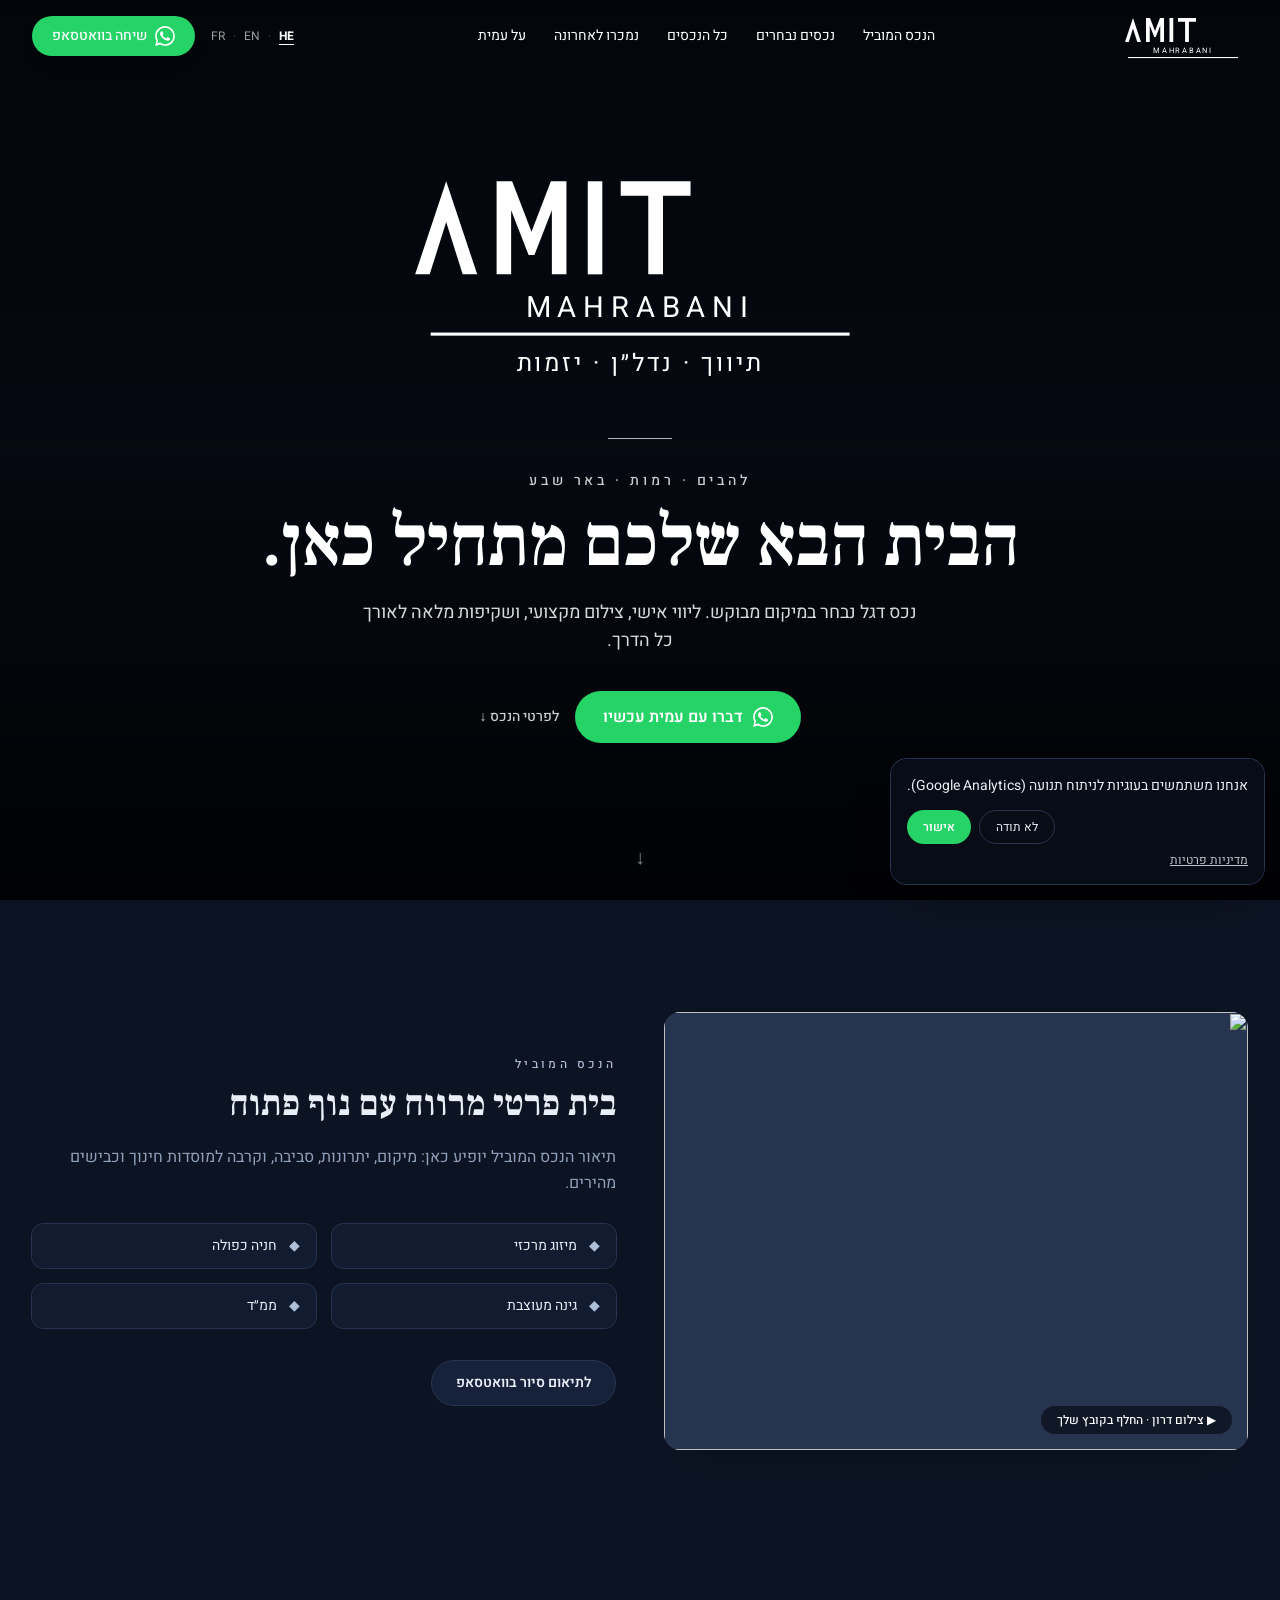
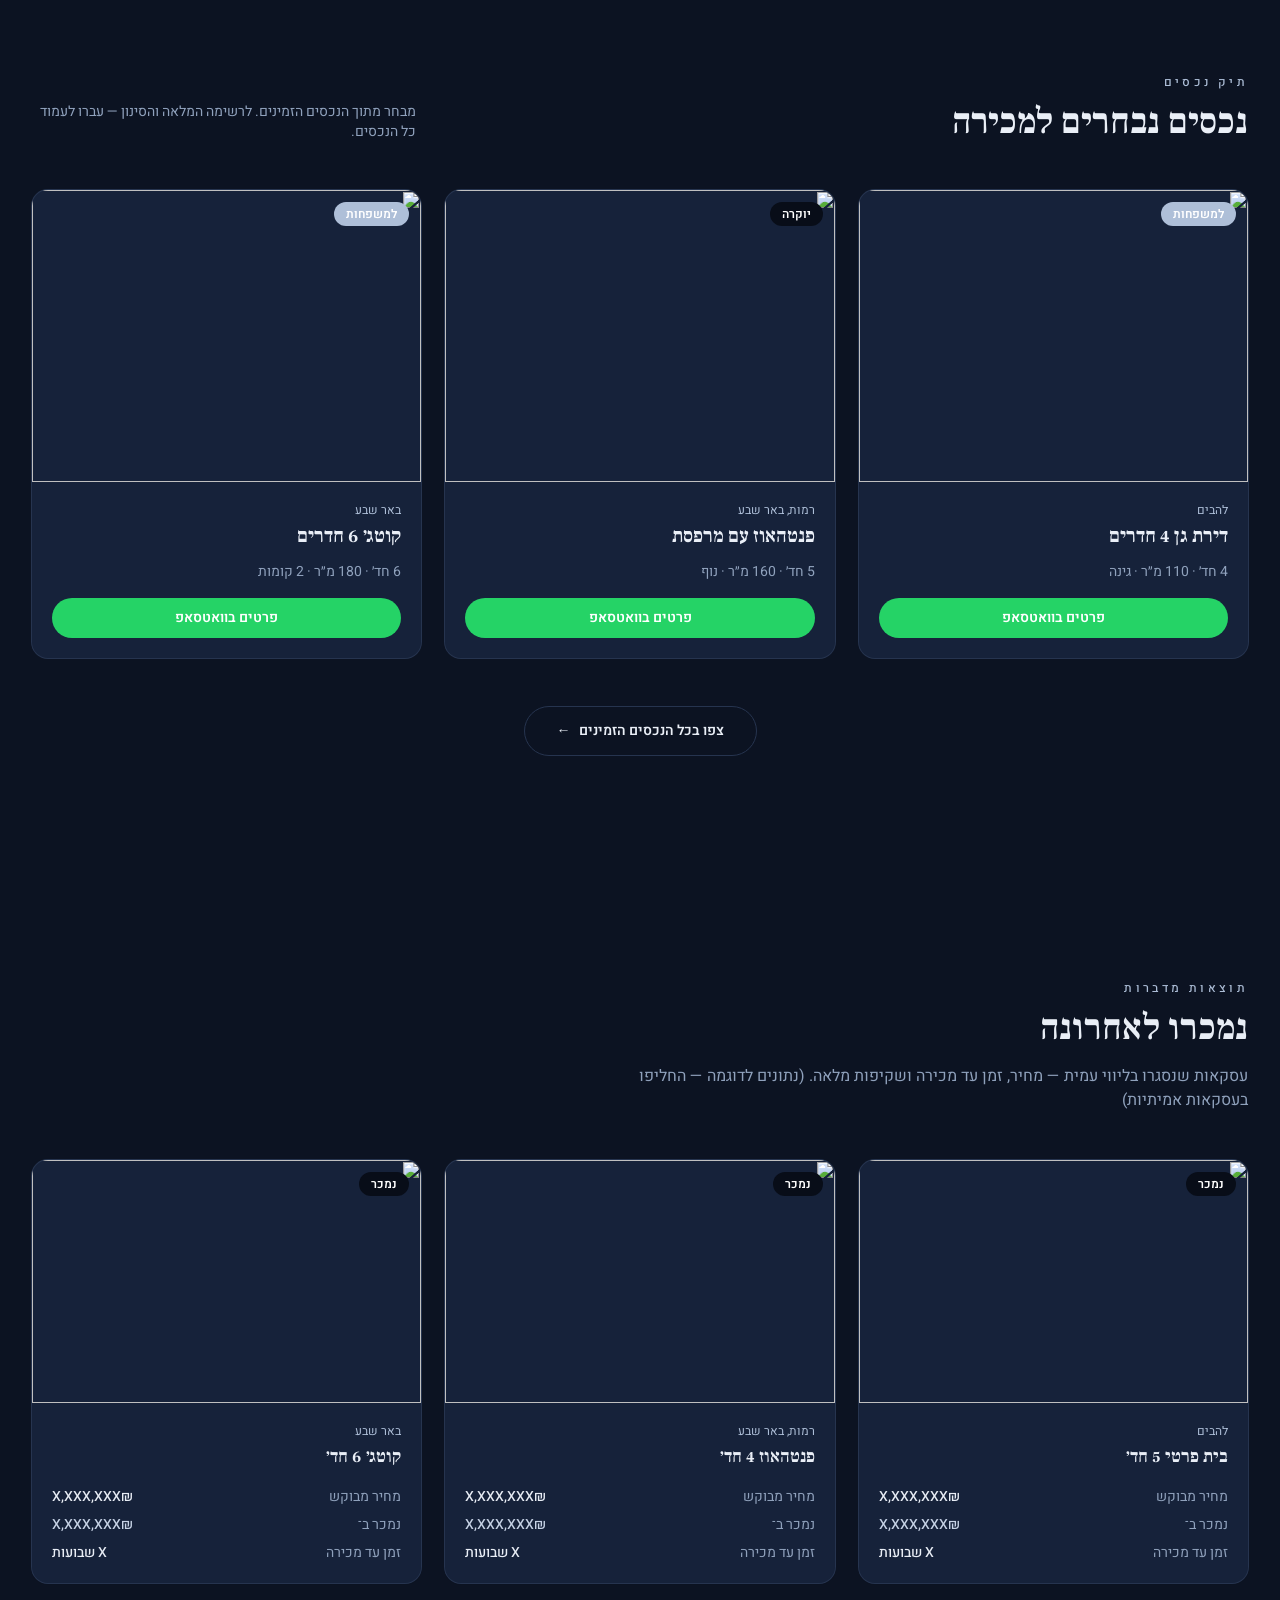
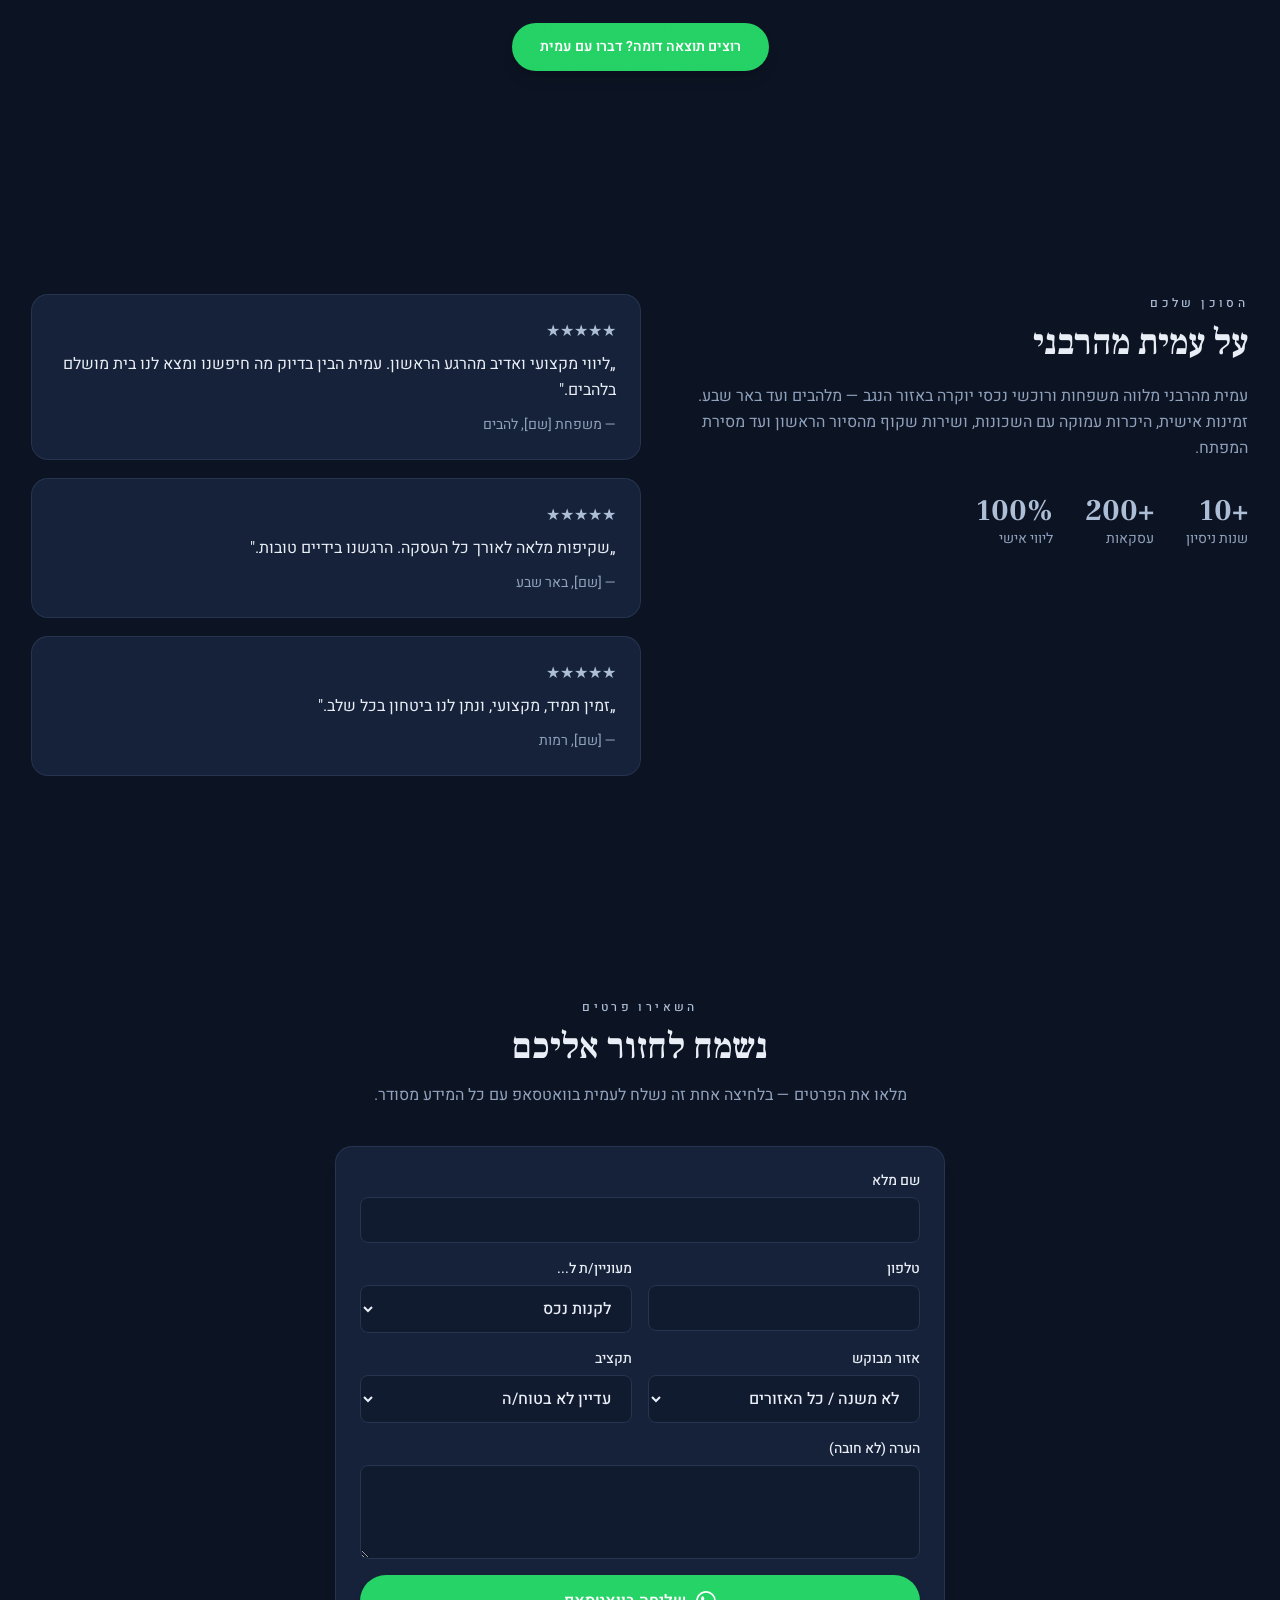
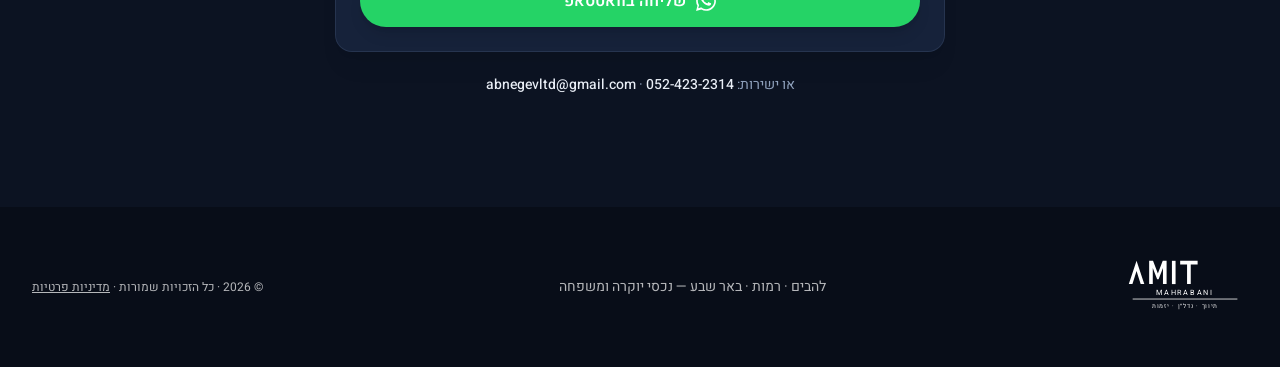
==== commit 48021ed6: "Enlarge hero logo" ====
--- a/index.html
+++ b/index.html
@@ -22,6 +22,8 @@
   <link rel="stylesheet" href="assets/styles.css" />
   <link rel="preconnect" href="https://fonts.googleapis.com" />
   <link rel="preconnect" href="https://fonts.gstatic.com" crossorigin />
+  <link rel="preconnect" href="https://images.unsplash.com" crossorigin />
+  <link rel="preload" as="image" href="https://images.unsplash.com/photo-1600596542815-ffad4c1539a9?q=70&w=1600&auto=format&fit=crop" fetchpriority="high" />
   <link href="https://fonts.googleapis.com/css2?family=Frank+Ruhl+Libre:wght@400;500;700;900&family=Heebo:wght@300;400;500;700&family=Cormorant+Garamond:wght@500;600;700&display=swap" rel="stylesheet" />
 
   <style>
@@ -79,18 +81,18 @@
 
   <!-- HERO — dark photo, blurs into the light body on scroll -->
   <section id="top" class="sticky top-0 z-0 h-screen overflow-hidden bg-ink">
-    <div id="heroPhoto" class="absolute inset-0 bg-cover bg-center will-change-transform" style="background-image:url('https://images.unsplash.com/photo-1600596542815-ffad4c1539a9?q=80&w=2400&auto=format&fit=crop');"></div>
+    <div id="heroPhoto" class="absolute inset-0 bg-cover bg-center will-change-transform" style="background-image:url('https://images.unsplash.com/photo-1600596542815-ffad4c1539a9?q=70&w=1600&auto=format&fit=crop');"></div>
     <div class="absolute inset-0 bg-gradient-to-b from-black/55 via-black/30 to-black/80"></div>
     <div id="heroInner" class="relative z-10 mx-auto flex h-full max-w-4xl flex-col items-center justify-center px-5 text-center text-white">
       <div class="text-white">
-        <svg viewBox="0 0 260 132" class="mx-auto h-36 w-auto md:h-44" fill="currentColor" aria-label="עמית מהרבני נדל״ן · תיווך · נדל״ן · יזמות">
+        <svg viewBox="0 0 260 132" class="mx-auto h-48 w-auto md:h-64" fill="currentColor" aria-label="עמית מהרבני נדל״ן · תיווך · נדל״ן · יזמות">
           <g><path d="M14 60 L30 12 L46 60 L38.5 60 L30 33 L21.5 60 Z"/><path d="M56 60 L56 12 L64 12 L74 38 L84 12 L92 12 L92 60 L84.5 60 L84.5 27 L75.5 50 L72.5 50 L63.5 27 L63.5 60 Z"/><rect x="103" y="12" width="7.5" height="48"/><path d="M120 12 L156 12 L156 19.5 L141.8 19.5 L141.8 60 L134.2 60 L134.2 19.5 L120 19.5 Z"/></g>
           <text x="130" y="82" text-anchor="middle" font-family="'Futura','Century Gothic','Heebo',sans-serif" font-size="15" letter-spacing="3.5">MAHRABANI</text>
           <rect x="22" y="90" width="216" height="1.6"/>
           <text x="130" y="110" text-anchor="middle" font-family="'Heebo',sans-serif" font-size="12.5" letter-spacing="1.5" direction="rtl">תיווך · נדל״ן · יזמות</text>
         </svg>
       </div>
-      <div class="mx-auto mt-9 h-px w-14 bg-white/70"></div>
+      <div class="mx-auto mt-6 h-px w-16 bg-white/70"></div>
       <p class="hairline mt-8 text-xs font-medium uppercase text-white/80 md:text-sm" data-i18n="hero.kicker">להבים · רמות · באר שבע</p>
       <h1 class="mt-4 font-display text-5xl font-bold leading-tight text-white md:text-7xl" data-i18n="hero.title">הבית הבא שלכם מתחיל כאן.</h1>
       <p class="mx-auto mt-5 max-w-xl text-base leading-relaxed text-white/85 md:text-lg" data-i18n="hero.sub">נכס דגל נבחר במיקום מבוקש. ליווי אישי, צילום מקצועי, ושקיפות מלאה לאורך כל הדרך.</p>
@@ -114,7 +116,7 @@
       <div class="grid items-center gap-12 lg:grid-cols-2">
         <div class="reveal">
           <div class="relative aspect-[4/3] overflow-hidden rounded-2xl bg-stone shadow-2xl shadow-ink/10">
-            <img src="https://images.unsplash.com/photo-1564013799919-ab600027ffc6?q=80&w=1600&auto=format&fit=crop" alt="" class="h-full w-full object-cover" />
+            <img src="https://images.unsplash.com/photo-1564013799919-ab600027ffc6?q=80&w=1600&auto=format&fit=crop" alt="" loading="lazy" class="h-full w-full object-cover" />
             <div class="absolute bottom-4 right-4 rounded-full bg-ink/70 px-4 py-1.5 text-xs font-medium text-white backdrop-blur" data-i18n="flag.media">▶ צילום דרון · החלף בקובץ שלך</div>
           </div>
         </div>
@@ -144,44 +146,7 @@
         </div>
         <p class="max-w-sm text-sm text-olive" data-i18n="port.sub">מבחר מתוך הנכסים הזמינים. לרשימה המלאה והסינון — עברו לעמוד כל הנכסים.</p>
       </div>
-      <div class="grid gap-6 sm:grid-cols-2 lg:grid-cols-3">
-        <article class="reveal group overflow-hidden rounded-2xl bg-char ring-1 ring-stone transition hover:-translate-y-1 hover:shadow-2xl hover:shadow-ink/10">
-          <div class="relative aspect-[4/3] overflow-hidden">
-            <img src="https://images.unsplash.com/photo-1570129477492-45c003edd2be?q=80&w=1200&auto=format&fit=crop" alt="" class="h-full w-full object-cover transition duration-500 group-hover:scale-105" />
-            <span class="absolute top-3 right-3 rounded-full bg-gold px-3 py-1 text-xs font-semibold text-white" data-i18n="tag.family">למשפחות</span>
-          </div>
-          <div class="p-5">
-            <p class="text-xs text-gold" data-i18n="area.lehavim">להבים</p>
-            <h3 class="mt-1 font-display text-xl font-bold" data-i18n="card.c1.title">דירת גן 4 חדרים</h3>
-            <div class="mt-3 flex gap-3 text-sm text-olive"><span data-i18n="card.c1.s">4 חד׳ · 110 מ״ר · גינה</span></div>
-            <a href="#" data-wa-main target="_blank" rel="noopener" class="mt-4 inline-flex w-full items-center justify-center gap-2 rounded-full bg-[#25D366] py-2.5 text-sm font-semibold text-white transition hover:brightness-105" data-i18n="card.cta">פרטים בוואטסאפ</a>
-          </div>
-        </article>
-        <article class="reveal group overflow-hidden rounded-2xl bg-char ring-1 ring-stone transition hover:-translate-y-1 hover:shadow-2xl hover:shadow-ink/10" style="transition-delay:.1s">
-          <div class="relative aspect-[4/3] overflow-hidden">
-            <img src="https://images.unsplash.com/photo-1605276374104-dee2a0ed3cd6?q=80&w=1200&auto=format&fit=crop" alt="" class="h-full w-full object-cover transition duration-500 group-hover:scale-105" />
-            <span class="absolute top-3 right-3 rounded-full bg-ink px-3 py-1 text-xs font-semibold text-white" data-i18n="tag.luxury">יוקרה</span>
-          </div>
-          <div class="p-5">
-            <p class="text-xs text-gold" data-i18n="area.ramot">רמות, באר שבע</p>
-            <h3 class="mt-1 font-display text-xl font-bold" data-i18n="card.c2.title">פנטהאוז עם מרפסת</h3>
-            <div class="mt-3 flex gap-3 text-sm text-olive"><span data-i18n="card.c2.s">5 חד׳ · 160 מ״ר · נוף</span></div>
-            <a href="#" data-wa-main target="_blank" rel="noopener" class="mt-4 inline-flex w-full items-center justify-center gap-2 rounded-full bg-[#25D366] py-2.5 text-sm font-semibold text-white transition hover:brightness-105" data-i18n="card.cta">פרטים בוואטסאפ</a>
-          </div>
-        </article>
-        <article class="reveal group overflow-hidden rounded-2xl bg-char ring-1 ring-stone transition hover:-translate-y-1 hover:shadow-2xl hover:shadow-ink/10" style="transition-delay:.2s">
-          <div class="relative aspect-[4/3] overflow-hidden">
-            <img src="https://images.unsplash.com/photo-1580587771525-78b9dba3b914?q=80&w=1200&auto=format&fit=crop" alt="" class="h-full w-full object-cover transition duration-500 group-hover:scale-105" />
-            <span class="absolute top-3 right-3 rounded-full bg-gold px-3 py-1 text-xs font-semibold text-white" data-i18n="tag.family">למשפחות</span>
-          </div>
-          <div class="p-5">
-            <p class="text-xs text-gold" data-i18n="area.beersheva">באר שבע</p>
-            <h3 class="mt-1 font-display text-xl font-bold" data-i18n="card.c3.title">קוטג׳ 6 חדרים</h3>
-            <div class="mt-3 flex gap-3 text-sm text-olive"><span data-i18n="card.c3.s">6 חד׳ · 180 מ״ר · 2 קומות</span></div>
-            <a href="#" data-wa-main target="_blank" rel="noopener" class="mt-4 inline-flex w-full items-center justify-center gap-2 rounded-full bg-[#25D366] py-2.5 text-sm font-semibold text-white transition hover:brightness-105" data-i18n="card.cta">פרטים בוואטסאפ</a>
-          </div>
-        </article>
-      </div>
+      <div id="featured" class="grid gap-6 sm:grid-cols-2 lg:grid-cols-3"></div>
       <div class="reveal mt-12 text-center">
         <a href="listings.html" class="inline-flex items-center gap-2 rounded-full border border-stone px-8 py-3.5 text-sm font-semibold transition hover:border-gold hover:text-gold"><span data-i18n="port.viewall">צפו בכל הנכסים הזמינים</span> <span aria-hidden="true">←</span></a>
       </div>
@@ -199,7 +164,7 @@
       <div class="grid gap-6 sm:grid-cols-2 lg:grid-cols-3">
         <article class="reveal overflow-hidden rounded-2xl bg-char ring-1 ring-stone shadow-sm">
           <div class="relative aspect-[16/10] overflow-hidden">
-            <img src="https://images.unsplash.com/photo-1568605114967-8130f3a36994?q=80&w=1200&auto=format&fit=crop" alt="" class="h-full w-full object-cover" />
+            <img src="https://images.unsplash.com/photo-1568605114967-8130f3a36994?q=80&w=1200&auto=format&fit=crop" alt="" loading="lazy" class="h-full w-full object-cover" />
             <span class="absolute top-3 right-3 rounded-full bg-ink px-3 py-1 text-xs font-semibold text-white" data-i18n="sold.badge">נמכר</span>
           </div>
           <div class="p-5">
@@ -214,7 +179,7 @@
         </article>
         <article class="reveal overflow-hidden rounded-2xl bg-char ring-1 ring-stone shadow-sm" style="transition-delay:.1s">
           <div class="relative aspect-[16/10] overflow-hidden">
-            <img src="https://images.unsplash.com/photo-1512917774080-9991f1c4c750?q=80&w=1200&auto=format&fit=crop" alt="" class="h-full w-full object-cover" />
+            <img src="https://images.unsplash.com/photo-1512917774080-9991f1c4c750?q=80&w=1200&auto=format&fit=crop" alt="" loading="lazy" class="h-full w-full object-cover" />
             <span class="absolute top-3 right-3 rounded-full bg-ink px-3 py-1 text-xs font-semibold text-white" data-i18n="sold.badge">נמכר</span>
           </div>
           <div class="p-5">
@@ -229,7 +194,7 @@
         </article>
         <article class="reveal overflow-hidden rounded-2xl bg-char ring-1 ring-stone shadow-sm" style="transition-delay:.2s">
           <div class="relative aspect-[16/10] overflow-hidden">
-            <img src="https://images.unsplash.com/photo-1583608205776-bfd35f0d9f83?q=80&w=1200&auto=format&fit=crop" alt="" class="h-full w-full object-cover" />
+            <img src="https://images.unsplash.com/photo-1583608205776-bfd35f0d9f83?q=80&w=1200&auto=format&fit=crop" alt="" loading="lazy" class="h-full w-full object-cover" />
             <span class="absolute top-3 right-3 rounded-full bg-ink px-3 py-1 text-xs font-semibold text-white" data-i18n="sold.badge">נמכר</span>
           </div>
           <div class="p-5">
@@ -294,6 +259,7 @@
       </div>
 
       <form id="lead-form" class="reveal mt-10 grid gap-4 rounded-2xl bg-char p-6 shadow-xl shadow-ink/5 ring-1 ring-stone md:grid-cols-2" style="transition-delay:.1s">
+        <input type="text" name="_gotcha" tabindex="-1" autocomplete="off" class="hidden" aria-hidden="true" />
         <label class="flex flex-col gap-1.5 text-sm font-medium md:col-span-2">
           <span data-i18n="form.name">שם מלא</span>
           <input name="name" type="text" required class="rounded-lg border border-stone bg-sand/40 px-4 py-2.5 text-base focus:border-gold focus:outline-none" />
@@ -364,6 +330,7 @@
     <span data-i18n="nav.waShort">וואטסאפ</span>
   </a>
 
+  <script src="assets/listings.js"></script>
   <script>
     /* ===================== i18n ===================== */
     const PHONE = '972524232314';
@@ -424,12 +391,25 @@
     let lang = localStorage.getItem('amit_lang') || 'he';
     function waLink(msg){ return 'https://wa.me/'+PHONE+'?text='+encodeURIComponent(msg); }
 
+    function featMsg(t){return lang==='he'?('היי, מתעניין/ת ב'+t+'.'):lang==='en'?('Hi, I\u2019m interested in '+t+'.'):('Bonjour, je suis intéressé(e) par '+t+'.');}
+    function renderFeatured(){ var grid=document.getElementById('featured'); if(!grid||!window.LISTINGS) return;
+      var d=I18N[lang], L=window.LISTINGS.slice(0,3);
+      grid.innerHTML=L.map(function(p){
+        var title=(p.title&&(p.title[lang]||p.title.he))||'', specs=(p.specs&&(p.specs[lang]||p.specs.he))||'',
+            areaLabel=d['area.'+p.area]||p.area, tagLabel=d['tag.'+p.tag]||p.tag, tagBg=p.tag==='luxury'?'bg-ink':'bg-gold';
+        return '<article class="group overflow-hidden rounded-2xl bg-char ring-1 ring-stone transition hover:-translate-y-1 hover:shadow-2xl hover:shadow-ink/10">'+
+          '<div class="relative aspect-[4/3] overflow-hidden"><img src="'+p.img+'" alt="" loading="lazy" class="h-full w-full object-cover transition duration-500 group-hover:scale-105" /><span class="absolute top-3 right-3 rounded-full '+tagBg+' px-3 py-1 text-xs font-semibold text-white">'+tagLabel+'</span></div>'+
+          '<div class="p-5"><p class="text-xs text-gold">'+areaLabel+'</p><h3 class="mt-1 font-display text-xl font-bold">'+title+'</h3><div class="mt-3 text-sm text-olive">'+specs+'</div>'+
+          '<a href="'+waLink(featMsg(title))+'" target="_blank" rel="noopener" class="mt-4 inline-flex w-full items-center justify-center gap-2 rounded-full bg-[#25D366] py-2.5 text-sm font-semibold text-white transition hover:brightness-105">'+d['card.cta']+'</a></div></article>';
+      }).join('');
+    }
     function setLang(l){
       if(!I18N[l]) l='he';
       lang=l; localStorage.setItem('amit_lang', l);
       const dict=I18N[l];
       document.documentElement.lang=l;
       document.documentElement.dir=dict.dir;
+      renderFeatured();
       document.querySelectorAll('[data-i18n]').forEach(el=>{
         const k=el.getAttribute('data-i18n'); if(dict[k]!=null) el.textContent=dict[k];
       });
@@ -443,13 +423,18 @@
     setLang(lang);
 
     /* ===================== lead form -> WhatsApp ===================== */
+    const FORMSPREE='https://formspree.io/f/XXXXXXXX'; /* <-- צרו טופס ב-Formspree והדביקו כאן את ה-endpoint כדי לשמור לידים למייל */
     document.getElementById('lead-form').addEventListener('submit', function(e){
       e.preventDefault();
       const d=I18N[lang], f=e.target;
+      if(f._gotcha && f._gotcha.value){ return; } /* honeypot: בוט מילא שדה נסתר — מתעלמים */
       const L={ he:{name:'שם',phone:'טלפון',intent:'מעוניין',area:'אזור',budget:'תקציב',note:'הערה'},
                 en:{name:'Name',phone:'Phone',intent:'Goal',area:'Area',budget:'Budget',note:'Note'},
                 fr:{name:'Nom',phone:'Téléphone',intent:'Objectif',area:'Secteur',budget:'Budget',note:'Note'} }[lang];
       const intentTxt = f.intent.options[f.intent.selectedIndex].textContent;
+      /* 1) שמירת הליד ל-Formspree (אם הוגדר) — ברקע, שקט */
+      if(FORMSPREE.indexOf('XXXX')===-1){ try{ fetch(FORMSPREE,{method:'POST',headers:{'Accept':'application/json'},body:new FormData(f)}); }catch(err){} }
+      /* 2) פתיחת וואטסאפ עם ההודעה המסודרת (CTA ראשי) */
       const lines=[ d['wa.lead'],
         `${L.name}: ${f.name.value}`,
         `${L.phone}: ${f.phone.value}`,
--- a/assets/styles.css
+++ b/assets/styles.css
@@ -1 +1 @@
-/*! tailwindcss v3.4.4 | MIT License | https://tailwindcss.com*/*,:after,:before{box-sizing:border-box;border:0 solid #e5e7eb}:after,:before{--tw-content:""}:host,html{line-height:1.5;-webkit-text-size-adjust:100%;-moz-tab-size:4;-o-tab-size:4;tab-size:4;font-family:ui-sans-serif,system-ui,sans-serif,Apple Color Emoji,Segoe UI Emoji,Segoe UI Symbol,Noto Color Emoji;font-feature-settings:normal;font-variation-settings:normal;-webkit-tap-highlight-color:transparent}body{margin:0;line-height:inherit}hr{height:0;color:inherit;border-top-width:1px}abbr:where([title]){-webkit-text-decoration:underline dotted;text-decoration:underline dotted}h1,h2,h3,h4,h5,h6{font-size:inherit;font-weight:inherit}a{color:inherit;text-decoration:inherit}b,strong{font-weight:bolder}code,kbd,pre,samp{font-family:ui-monospace,SFMono-Regular,Menlo,Monaco,Consolas,Liberation Mono,Courier New,monospace;font-feature-settings:normal;font-variation-settings:normal;font-size:1em}small{font-size:80%}sub,sup{font-size:75%;line-height:0;position:relative;vertical-align:initial}sub{bottom:-.25em}sup{top:-.5em}table{text-indent:0;border-color:inherit;border-collapse:collapse}button,input,optgroup,select,textarea{font-family:inherit;font-feature-settings:inherit;font-variation-settings:inherit;font-size:100%;font-weight:inherit;line-height:inherit;letter-spacing:inherit;color:inherit;margin:0;padding:0}button,select{text-transform:none}button,input:where([type=button]),input:where([type=reset]),input:where([type=submit]){-webkit-appearance:button;background-color:initial;background-image:none}:-moz-focusring{outline:auto}:-moz-ui-invalid{box-shadow:none}progress{vertical-align:initial}::-webkit-inner-spin-button,::-webkit-outer-spin-button{height:auto}[type=search]{-webkit-appearance:textfield;outline-offset:-2px}::-webkit-search-decoration{-webkit-appearance:none}::-webkit-file-upload-button{-webkit-appearance:button;font:inherit}summary{display:list-item}blockquote,dd,dl,figure,h1,h2,h3,h4,h5,h6,hr,p,pre{margin:0}fieldset{margin:0}fieldset,legend{padding:0}menu,ol,ul{list-style:none;margin:0;padding:0}dialog{padding:0}textarea{resize:vertical}input::-moz-placeholder,textarea::-moz-placeholder{opacity:1;color:#9ca3af}input::placeholder,textarea::placeholder{opacity:1;color:#9ca3af}[role=button],button{cursor:pointer}:disabled{cursor:default}audio,canvas,embed,iframe,img,object,svg,video{display:block;vertical-align:middle}img,video{max-width:100%;height:auto}[hidden]{display:none}*,::backdrop,:after,:before{--tw-border-spacing-x:0;--tw-border-spacing-y:0;--tw-translate-x:0;--tw-translate-y:0;--tw-rotate:0;--tw-skew-x:0;--tw-skew-y:0;--tw-scale-x:1;--tw-scale-y:1;--tw-pan-x: ;--tw-pan-y: ;--tw-pinch-zoom: ;--tw-scroll-snap-strictness:proximity;--tw-gradient-from-position: ;--tw-gradient-via-position: ;--tw-gradient-to-position: ;--tw-ordinal: ;--tw-slashed-zero: ;--tw-numeric-figure: ;--tw-numeric-spacing: ;--tw-numeric-fraction: ;--tw-ring-inset: ;--tw-ring-offset-width:0px;--tw-ring-offset-color:#fff;--tw-ring-color:#3b82f680;--tw-ring-offset-shadow:0 0 #0000;--tw-ring-shadow:0 0 #0000;--tw-shadow:0 0 #0000;--tw-shadow-colored:0 0 #0000;--tw-blur: ;--tw-brightness: ;--tw-contrast: ;--tw-grayscale: ;--tw-hue-rotate: ;--tw-invert: ;--tw-saturate: ;--tw-sepia: ;--tw-drop-shadow: ;--tw-backdrop-blur: ;--tw-backdrop-brightness: ;--tw-backdrop-contrast: ;--tw-backdrop-grayscale: ;--tw-backdrop-hue-rotate: ;--tw-backdrop-invert: ;--tw-backdrop-opacity: ;--tw-backdrop-saturate: ;--tw-backdrop-sepia: ;--tw-contain-size: ;--tw-contain-layout: ;--tw-contain-paint: ;--tw-contain-style: }.pointer-events-none{pointer-events:none}.fixed{position:fixed}.absolute{position:absolute}.relative{position:relative}.sticky{position:sticky}.inset-0{inset:0}.inset-x-0{left:0;right:0}.inset-x-3{left:.75rem;right:.75rem}.bottom-24{bottom:6rem}.bottom-4{bottom:1rem}.bottom-5{bottom:1.25rem}.bottom-7{bottom:1.75rem}.left-5{left:1.25rem}.right-3{right:.75rem}.right-4{right:1rem}.top-0{top:0}.top-3{top:.75rem}.top-\[72px\]{top:72px}.z-0{z-index:0}.z-10{z-index:10}.z-20{z-index:20}.z-30{z-index:30}.z-40{z-index:40}.z-50{z-index:50}.z-\[60\]{z-index:60}.mx-auto{margin-left:auto;margin-right:auto}.mb-12{margin-bottom:3rem}.mb-2{margin-bottom:.5rem}.mb-3{margin-bottom:.75rem}.ms-auto{margin-inline-start:auto}.mt-1{margin-top:.25rem}.mt-10{margin-top:2.5rem}.mt-12{margin-top:3rem}.mt-2{margin-top:.5rem}.mt-3{margin-top:.75rem}.mt-4{margin-top:1rem}.mt-5{margin-top:1.25rem}.mt-6{margin-top:1.5rem}.mt-7{margin-top:1.75rem}.mt-8{margin-top:2rem}.mt-9{margin-top:2.25rem}.block{display:block}.flex{display:flex}.inline-flex{display:inline-flex}.grid{display:grid}.hidden{display:none}.aspect-\[16\/10\]{aspect-ratio:16/10}.aspect-\[4\/3\]{aspect-ratio:4/3}.h-12{height:3rem}.h-16{height:4rem}.h-36{height:9rem}.h-5{height:1.25rem}.h-6{height:1.5rem}.h-full{height:100%}.h-px{height:1px}.h-screen{height:100vh}.w-14{width:3.5rem}.w-5{width:1.25rem}.w-6{width:1.5rem}.w-auto{width:auto}.w-full{width:100%}.min-w-\[120px\]{min-width:120px}.min-w-\[150px\]{min-width:150px}.max-w-2xl{max-width:42rem}.max-w-4xl{max-width:56rem}.max-w-7xl{max-width:80rem}.max-w-md{max-width:28rem}.max-w-sm{max-width:24rem}.max-w-xl{max-width:36rem}.transform{transform:translate(var(--tw-translate-x),var(--tw-translate-y)) rotate(var(--tw-rotate)) skewX(var(--tw-skew-x)) skewY(var(--tw-skew-y)) scaleX(var(--tw-scale-x)) scaleY(var(--tw-scale-y))}@keyframes bounce{0%,to{transform:translateY(-25%);animation-timing-function:cubic-bezier(.8,0,1,1)}50%{transform:none;animation-timing-function:cubic-bezier(0,0,.2,1)}}.animate-bounce{animation:bounce 1s infinite}.grid-cols-2{grid-template-columns:repeat(2,minmax(0,1fr))}.flex-col{flex-direction:column}.flex-wrap{flex-wrap:wrap}.items-end{align-items:flex-end}.items-center{align-items:center}.justify-end{justify-content:flex-end}.justify-center{justify-content:center}.justify-between{justify-content:space-between}.gap-1{gap:.25rem}.gap-1\.5{gap:.375rem}.gap-12{gap:3rem}.gap-14{gap:3.5rem}.gap-2{gap:.5rem}.gap-2\.5{gap:.625rem}.gap-3{gap:.75rem}.gap-4{gap:1rem}.gap-6{gap:1.5rem}.gap-7{gap:1.75rem}.gap-8{gap:2rem}.space-y-2>:not([hidden])~:not([hidden]){--tw-space-y-reverse:0;margin-top:calc(.5rem*(1 - var(--tw-space-y-reverse)));margin-bottom:calc(.5rem*var(--tw-space-y-reverse))}.space-y-5>:not([hidden])~:not([hidden]){--tw-space-y-reverse:0;margin-top:calc(1.25rem*(1 - var(--tw-space-y-reverse)));margin-bottom:calc(1.25rem*var(--tw-space-y-reverse))}.self-center{align-self:center}.overflow-hidden{overflow:hidden}.rounded-2xl{border-radius:1rem}.rounded-full{border-radius:9999px}.rounded-lg{border-radius:.5rem}.rounded-xl{border-radius:.75rem}.border{border-width:1px}.border-b{border-bottom-width:1px}.border-stone{--tw-border-opacity:1;border-color:rgb(38 52 79/var(--tw-border-opacity))}.bg-\[\#25D366\]{--tw-bg-opacity:1;background-color:rgb(37 211 102/var(--tw-bg-opacity))}.bg-char{--tw-bg-opacity:1;background-color:rgb(22 34 58/var(--tw-bg-opacity))}.bg-char\/60{background-color:#16223a99}.bg-gold{--tw-bg-opacity:1;background-color:rgb(174 191 216/var(--tw-bg-opacity))}.bg-ink{--tw-bg-opacity:1;background-color:rgb(8 13 24/var(--tw-bg-opacity))}.bg-ink\/70{background-color:#080d18b3}.bg-ink\/95{background-color:#080d18f2}.bg-sand{--tw-bg-opacity:1;background-color:rgb(12 19 34/var(--tw-bg-opacity))}.bg-sand\/40{background-color:#0c132266}.bg-sand\/90{background-color:#0c1322e6}.bg-sand\/95{background-color:#0c1322f2}.bg-stone{--tw-bg-opacity:1;background-color:rgb(38 52 79/var(--tw-bg-opacity))}.bg-white\/70{background-color:#ffffffb3}.bg-gradient-to-b{background-image:linear-gradient(to bottom,var(--tw-gradient-stops))}.from-black\/55{--tw-gradient-from:#0000008c var(--tw-gradient-from-position);--tw-gradient-to:#0000 var(--tw-gradient-to-position);--tw-gradient-stops:var(--tw-gradient-from),var(--tw-gradient-to)}.via-black\/30{--tw-gradient-to:#0000 var(--tw-gradient-to-position);--tw-gradient-stops:var(--tw-gradient-from),#0000004d var(--tw-gradient-via-position),var(--tw-gradient-to)}.to-black\/80{--tw-gradient-to:#000c var(--tw-gradient-to-position)}.bg-cover{background-size:cover}.bg-center{background-position:50%}.fill-current{fill:currentColor}.object-cover{-o-object-fit:cover;object-fit:cover}.p-4{padding:1rem}.p-5{padding:1.25rem}.p-6{padding:1.5rem}.px-3{padding-left:.75rem;padding-right:.75rem}.px-4{padding-left:1rem;padding-right:1rem}.px-5{padding-left:1.25rem;padding-right:1.25rem}.px-6{padding-left:1.5rem;padding-right:1.5rem}.px-7{padding-left:1.75rem;padding-right:1.75rem}.px-8{padding-left:2rem;padding-right:2rem}.py-1{padding-top:.25rem;padding-bottom:.25rem}.py-1\.5{padding-top:.375rem;padding-bottom:.375rem}.py-12{padding-top:3rem;padding-bottom:3rem}.py-14{padding-top:3.5rem;padding-bottom:3.5rem}.py-16{padding-top:4rem;padding-bottom:4rem}.py-2{padding-top:.5rem;padding-bottom:.5rem}.py-2\.5{padding-top:.625rem;padding-bottom:.625rem}.py-20{padding-top:5rem;padding-bottom:5rem}.py-3{padding-top:.75rem;padding-bottom:.75rem}.py-3\.5{padding-top:.875rem;padding-bottom:.875rem}.py-4{padding-top:1rem;padding-bottom:1rem}.text-center{text-align:center}.font-display{font-family:Frank Ruhl Libre,serif}.text-2xl{font-size:1.5rem;line-height:2rem}.text-3xl{font-size:1.875rem;line-height:2.25rem}.text-4xl{font-size:2.25rem;line-height:2.5rem}.text-5xl{font-size:3rem;line-height:1}.text-base{font-size:1rem;line-height:1.5rem}.text-lg{font-size:1.125rem;line-height:1.75rem}.text-sm{font-size:.875rem;line-height:1.25rem}.text-xl{font-size:1.25rem;line-height:1.75rem}.text-xs{font-size:.75rem;line-height:1rem}.font-bold{font-weight:700}.font-medium{font-weight:500}.font-semibold{font-weight:600}.uppercase{text-transform:uppercase}.leading-relaxed{line-height:1.625}.leading-tight{line-height:1.25}.text-gold{--tw-text-opacity:1;color:rgb(174 191 216/var(--tw-text-opacity))}.text-gold-d{--tw-text-opacity:1;color:rgb(201 213 232/var(--tw-text-opacity))}.text-ink{--tw-text-opacity:1;color:rgb(8 13 24/var(--tw-text-opacity))}.text-olive{--tw-text-opacity:1;color:rgb(144 162 189/var(--tw-text-opacity))}.text-paper{--tw-text-opacity:1;color:rgb(234 239 247/var(--tw-text-opacity))}.text-white{--tw-text-opacity:1;color:rgb(255 255 255/var(--tw-text-opacity))}.text-white\/60{color:#fff9}.text-white\/70{color:#ffffffb3}.text-white\/80{color:#fffc}.text-white\/85{color:#ffffffd9}.underline{text-decoration-line:underline}.underline-offset-4{text-underline-offset:4px}.antialiased{-webkit-font-smoothing:antialiased;-moz-osx-font-smoothing:grayscale}.opacity-30{opacity:.3}.opacity-80{opacity:.8}.shadow-2xl{--tw-shadow:0 25px 50px -12px #00000040;--tw-shadow-colored:0 25px 50px -12px var(--tw-shadow-color)}.shadow-2xl,.shadow-\[0_-40px_80px_-20px_rgba\(0\2c 0\2c 0\2c 0\.45\)\]{box-shadow:var(--tw-ring-offset-shadow,0 0 #0000),var(--tw-ring-shadow,0 0 #0000),var(--tw-shadow)}.shadow-\[0_-40px_80px_-20px_rgba\(0\2c 0\2c 0\2c 0\.45\)\]{--tw-shadow:0 -40px 80px -20px #00000073;--tw-shadow-colored:0 -40px 80px -20px var(--tw-shadow-color)}.shadow-lg{--tw-shadow:0 10px 15px -3px #0000001a,0 4px 6px -4px #0000001a;--tw-shadow-colored:0 10px 15px -3px var(--tw-shadow-color),0 4px 6px -4px var(--tw-shadow-color)}.shadow-lg,.shadow-sm{box-shadow:var(--tw-ring-offset-shadow,0 0 #0000),var(--tw-ring-shadow,0 0 #0000),var(--tw-shadow)}.shadow-sm{--tw-shadow:0 1px 2px 0 #0000000d;--tw-shadow-colored:0 1px 2px 0 var(--tw-shadow-color)}.shadow-xl{--tw-shadow:0 20px 25px -5px #0000001a,0 8px 10px -6px #0000001a;--tw-shadow-colored:0 20px 25px -5px var(--tw-shadow-color),0 8px 10px -6px var(--tw-shadow-color);box-shadow:var(--tw-ring-offset-shadow,0 0 #0000),var(--tw-ring-shadow,0 0 #0000),var(--tw-shadow)}.shadow-black\/10{--tw-shadow-color:#0000001a;--tw-shadow:var(--tw-shadow-colored)}.shadow-black\/30{--tw-shadow-color:#0000004d;--tw-shadow:var(--tw-shadow-colored)}.shadow-ink\/10{--tw-shadow-color:#080d181a;--tw-shadow:var(--tw-shadow-colored)}.shadow-ink\/5{--tw-shadow-color:#080d180d;--tw-shadow:var(--tw-shadow-colored)}.ring-1{--tw-ring-offset-shadow:var(--tw-ring-inset) 0 0 0 var(--tw-ring-offset-width) var(--tw-ring-offset-color);--tw-ring-shadow:var(--tw-ring-inset) 0 0 0 calc(1px + var(--tw-ring-offset-width)) var(--tw-ring-color);box-shadow:var(--tw-ring-offset-shadow),var(--tw-ring-shadow),var(--tw-shadow,0 0 #0000)}.ring-stone{--tw-ring-opacity:1;--tw-ring-color:rgb(38 52 79/var(--tw-ring-opacity))}.blur{--tw-blur:blur(8px)}.blur,.filter{filter:var(--tw-blur) var(--tw-brightness) var(--tw-contrast) var(--tw-grayscale) var(--tw-hue-rotate) var(--tw-invert) var(--tw-saturate) var(--tw-sepia) var(--tw-drop-shadow)}.backdrop-blur{--tw-backdrop-blur:blur(8px);-webkit-backdrop-filter:var(--tw-backdrop-blur) var(--tw-backdrop-brightness) var(--tw-backdrop-contrast) var(--tw-backdrop-grayscale) var(--tw-backdrop-hue-rotate) var(--tw-backdrop-invert) var(--tw-backdrop-opacity) var(--tw-backdrop-saturate) var(--tw-backdrop-sepia);backdrop-filter:var(--tw-backdrop-blur) var(--tw-backdrop-brightness) var(--tw-backdrop-contrast) var(--tw-backdrop-grayscale) var(--tw-backdrop-hue-rotate) var(--tw-backdrop-invert) var(--tw-backdrop-opacity) var(--tw-backdrop-saturate) var(--tw-backdrop-sepia)}.transition{transition-property:color,background-color,border-color,text-decoration-color,fill,stroke,opacity,box-shadow,transform,filter,-webkit-backdrop-filter;transition-property:color,background-color,border-color,text-decoration-color,fill,stroke,opacity,box-shadow,transform,filter,backdrop-filter;transition-property:color,background-color,border-color,text-decoration-color,fill,stroke,opacity,box-shadow,transform,filter,backdrop-filter,-webkit-backdrop-filter;transition-timing-function:cubic-bezier(.4,0,.2,1);transition-duration:.15s}.transition-all{transition-property:all;transition-timing-function:cubic-bezier(.4,0,.2,1);transition-duration:.15s}.duration-500{transition-duration:.5s}.will-change-transform{will-change:transform}.hover\:-translate-y-1:hover{--tw-translate-y:-0.25rem}.hover\:-translate-y-1:hover,.hover\:scale-105:hover{transform:translate(var(--tw-translate-x),var(--tw-translate-y)) rotate(var(--tw-rotate)) skewX(var(--tw-skew-x)) skewY(var(--tw-skew-y)) scaleX(var(--tw-scale-x)) scaleY(var(--tw-scale-y))}.hover\:scale-105:hover{--tw-scale-x:1.05;--tw-scale-y:1.05}.hover\:scale-\[1\.03\]:hover{--tw-scale-x:1.03;--tw-scale-y:1.03;transform:translate(var(--tw-translate-x),var(--tw-translate-y)) rotate(var(--tw-rotate)) skewX(var(--tw-skew-x)) skewY(var(--tw-skew-y)) scaleX(var(--tw-scale-x)) scaleY(var(--tw-scale-y))}.hover\:border-gold:hover{--tw-border-opacity:1;border-color:rgb(174 191 216/var(--tw-border-opacity))}.hover\:text-gold:hover{--tw-text-opacity:1;color:rgb(174 191 216/var(--tw-text-opacity))}.hover\:text-paper:hover{--tw-text-opacity:1;color:rgb(234 239 247/var(--tw-text-opacity))}.hover\:text-white:hover{--tw-text-opacity:1;color:rgb(255 255 255/var(--tw-text-opacity))}.hover\:underline:hover{text-decoration-line:underline}.hover\:shadow-2xl:hover{--tw-shadow:0 25px 50px -12px #00000040;--tw-shadow-colored:0 25px 50px -12px var(--tw-shadow-color);box-shadow:var(--tw-ring-offset-shadow,0 0 #0000),var(--tw-ring-shadow,0 0 #0000),var(--tw-shadow)}.hover\:shadow-ink\/10:hover{--tw-shadow-color:#080d181a;--tw-shadow:var(--tw-shadow-colored)}.hover\:brightness-105:hover{--tw-brightness:brightness(1.05);filter:var(--tw-blur) var(--tw-brightness) var(--tw-contrast) var(--tw-grayscale) var(--tw-hue-rotate) var(--tw-invert) var(--tw-saturate) var(--tw-sepia) var(--tw-drop-shadow)}.focus\:border-gold:focus{--tw-border-opacity:1;border-color:rgb(174 191 216/var(--tw-border-opacity))}.focus\:outline-none:focus{outline:2px solid #0000;outline-offset:2px}.group:hover .group-hover\:scale-105{--tw-scale-x:1.05;--tw-scale-y:1.05;transform:translate(var(--tw-translate-x),var(--tw-translate-y)) rotate(var(--tw-rotate)) skewX(var(--tw-skew-x)) skewY(var(--tw-skew-y)) scaleX(var(--tw-scale-x)) scaleY(var(--tw-scale-y))}@media (min-width:640px){.sm\:inline-flex{display:inline-flex}.sm\:grid-cols-2{grid-template-columns:repeat(2,minmax(0,1fr))}}@media (min-width:768px){.md\:bottom-4{bottom:1rem}.md\:left-auto{left:auto}.md\:right-4{right:1rem}.md\:col-span-2{grid-column:span 2/span 2}.md\:mx-0{margin-left:0;margin-right:0}.md\:flex{display:flex}.md\:hidden{display:none}.md\:h-44{height:11rem}.md\:grid-cols-2{grid-template-columns:repeat(2,minmax(0,1fr))}.md\:flex-row{flex-direction:row}.md\:px-8{padding-left:2rem;padding-right:2rem}.md\:py-16{padding-top:4rem;padding-bottom:4rem}.md\:py-20{padding-top:5rem;padding-bottom:5rem}.md\:py-28{padding-top:7rem;padding-bottom:7rem}.md\:text-4xl{font-size:2.25rem;line-height:2.5rem}.md\:text-5xl{font-size:3rem;line-height:1}.md\:text-7xl{font-size:4.5rem;line-height:1}.md\:text-lg{font-size:1.125rem;line-height:1.75rem}.md\:text-sm{font-size:.875rem;line-height:1.25rem}}@media (min-width:1024px){.lg\:grid-cols-2{grid-template-columns:repeat(2,minmax(0,1fr))}.lg\:grid-cols-3{grid-template-columns:repeat(3,minmax(0,1fr))}.lg\:grid-cols-\[1fr_1\.1fr\]{grid-template-columns:1fr 1.1fr}}+/*! tailwindcss v3.4.4 | MIT License | https://tailwindcss.com*/*,:after,:before{box-sizing:border-box;border:0 solid #e5e7eb}:after,:before{--tw-content:""}:host,html{line-height:1.5;-webkit-text-size-adjust:100%;-moz-tab-size:4;-o-tab-size:4;tab-size:4;font-family:ui-sans-serif,system-ui,sans-serif,Apple Color Emoji,Segoe UI Emoji,Segoe UI Symbol,Noto Color Emoji;font-feature-settings:normal;font-variation-settings:normal;-webkit-tap-highlight-color:transparent}body{margin:0;line-height:inherit}hr{height:0;color:inherit;border-top-width:1px}abbr:where([title]){-webkit-text-decoration:underline dotted;text-decoration:underline dotted}h1,h2,h3,h4,h5,h6{font-size:inherit;font-weight:inherit}a{color:inherit;text-decoration:inherit}b,strong{font-weight:bolder}code,kbd,pre,samp{font-family:ui-monospace,SFMono-Regular,Menlo,Monaco,Consolas,Liberation Mono,Courier New,monospace;font-feature-settings:normal;font-variation-settings:normal;font-size:1em}small{font-size:80%}sub,sup{font-size:75%;line-height:0;position:relative;vertical-align:initial}sub{bottom:-.25em}sup{top:-.5em}table{text-indent:0;border-color:inherit;border-collapse:collapse}button,input,optgroup,select,textarea{font-family:inherit;font-feature-settings:inherit;font-variation-settings:inherit;font-size:100%;font-weight:inherit;line-height:inherit;letter-spacing:inherit;color:inherit;margin:0;padding:0}button,select{text-transform:none}button,input:where([type=button]),input:where([type=reset]),input:where([type=submit]){-webkit-appearance:button;background-color:initial;background-image:none}:-moz-focusring{outline:auto}:-moz-ui-invalid{box-shadow:none}progress{vertical-align:initial}::-webkit-inner-spin-button,::-webkit-outer-spin-button{height:auto}[type=search]{-webkit-appearance:textfield;outline-offset:-2px}::-webkit-search-decoration{-webkit-appearance:none}::-webkit-file-upload-button{-webkit-appearance:button;font:inherit}summary{display:list-item}blockquote,dd,dl,figure,h1,h2,h3,h4,h5,h6,hr,p,pre{margin:0}fieldset{margin:0}fieldset,legend{padding:0}menu,ol,ul{list-style:none;margin:0;padding:0}dialog{padding:0}textarea{resize:vertical}input::-moz-placeholder,textarea::-moz-placeholder{opacity:1;color:#9ca3af}input::placeholder,textarea::placeholder{opacity:1;color:#9ca3af}[role=button],button{cursor:pointer}:disabled{cursor:default}audio,canvas,embed,iframe,img,object,svg,video{display:block;vertical-align:middle}img,video{max-width:100%;height:auto}[hidden]{display:none}*,::backdrop,:after,:before{--tw-border-spacing-x:0;--tw-border-spacing-y:0;--tw-translate-x:0;--tw-translate-y:0;--tw-rotate:0;--tw-skew-x:0;--tw-skew-y:0;--tw-scale-x:1;--tw-scale-y:1;--tw-pan-x: ;--tw-pan-y: ;--tw-pinch-zoom: ;--tw-scroll-snap-strictness:proximity;--tw-gradient-from-position: ;--tw-gradient-via-position: ;--tw-gradient-to-position: ;--tw-ordinal: ;--tw-slashed-zero: ;--tw-numeric-figure: ;--tw-numeric-spacing: ;--tw-numeric-fraction: ;--tw-ring-inset: ;--tw-ring-offset-width:0px;--tw-ring-offset-color:#fff;--tw-ring-color:#3b82f680;--tw-ring-offset-shadow:0 0 #0000;--tw-ring-shadow:0 0 #0000;--tw-shadow:0 0 #0000;--tw-shadow-colored:0 0 #0000;--tw-blur: ;--tw-brightness: ;--tw-contrast: ;--tw-grayscale: ;--tw-hue-rotate: ;--tw-invert: ;--tw-saturate: ;--tw-sepia: ;--tw-drop-shadow: ;--tw-backdrop-blur: ;--tw-backdrop-brightness: ;--tw-backdrop-contrast: ;--tw-backdrop-grayscale: ;--tw-backdrop-hue-rotate: ;--tw-backdrop-invert: ;--tw-backdrop-opacity: ;--tw-backdrop-saturate: ;--tw-backdrop-sepia: ;--tw-contain-size: ;--tw-contain-layout: ;--tw-contain-paint: ;--tw-contain-style: }.pointer-events-none{pointer-events:none}.fixed{position:fixed}.absolute{position:absolute}.relative{position:relative}.sticky{position:sticky}.inset-0{inset:0}.inset-x-0{left:0;right:0}.inset-x-3{left:.75rem;right:.75rem}.bottom-24{bottom:6rem}.bottom-4{bottom:1rem}.bottom-5{bottom:1.25rem}.bottom-7{bottom:1.75rem}.left-5{left:1.25rem}.right-3{right:.75rem}.right-4{right:1rem}.top-0{top:0}.top-3{top:.75rem}.top-\[72px\]{top:72px}.z-0{z-index:0}.z-10{z-index:10}.z-20{z-index:20}.z-30{z-index:30}.z-40{z-index:40}.z-50{z-index:50}.z-\[60\]{z-index:60}.mx-auto{margin-left:auto;margin-right:auto}.mb-12{margin-bottom:3rem}.mb-2{margin-bottom:.5rem}.mb-3{margin-bottom:.75rem}.ms-auto{margin-inline-start:auto}.mt-1{margin-top:.25rem}.mt-10{margin-top:2.5rem}.mt-12{margin-top:3rem}.mt-2{margin-top:.5rem}.mt-3{margin-top:.75rem}.mt-4{margin-top:1rem}.mt-5{margin-top:1.25rem}.mt-6{margin-top:1.5rem}.mt-7{margin-top:1.75rem}.mt-8{margin-top:2rem}.mt-9{margin-top:2.25rem}.block{display:block}.flex{display:flex}.inline-flex{display:inline-flex}.\!grid{display:grid!important}.grid{display:grid}.hidden{display:none}.aspect-\[16\/10\]{aspect-ratio:16/10}.aspect-\[4\/3\]{aspect-ratio:4/3}.h-12{height:3rem}.h-16{height:4rem}.h-48{height:12rem}.h-5{height:1.25rem}.h-6{height:1.5rem}.h-full{height:100%}.h-px{height:1px}.h-screen{height:100vh}.w-14{width:3.5rem}.w-16{width:4rem}.w-5{width:1.25rem}.w-6{width:1.5rem}.w-auto{width:auto}.w-full{width:100%}.min-w-\[120px\]{min-width:120px}.min-w-\[150px\]{min-width:150px}.max-w-2xl{max-width:42rem}.max-w-4xl{max-width:56rem}.max-w-7xl{max-width:80rem}.max-w-md{max-width:28rem}.max-w-sm{max-width:24rem}.max-w-xl{max-width:36rem}.transform{transform:translate(var(--tw-translate-x),var(--tw-translate-y)) rotate(var(--tw-rotate)) skewX(var(--tw-skew-x)) skewY(var(--tw-skew-y)) scaleX(var(--tw-scale-x)) scaleY(var(--tw-scale-y))}@keyframes bounce{0%,to{transform:translateY(-25%);animation-timing-function:cubic-bezier(.8,0,1,1)}50%{transform:none;animation-timing-function:cubic-bezier(0,0,.2,1)}}.animate-bounce{animation:bounce 1s infinite}.grid-cols-2{grid-template-columns:repeat(2,minmax(0,1fr))}.flex-col{flex-direction:column}.flex-wrap{flex-wrap:wrap}.items-end{align-items:flex-end}.items-center{align-items:center}.justify-end{justify-content:flex-end}.justify-center{justify-content:center}.justify-between{justify-content:space-between}.gap-1{gap:.25rem}.gap-1\.5{gap:.375rem}.gap-12{gap:3rem}.gap-14{gap:3.5rem}.gap-2{gap:.5rem}.gap-2\.5{gap:.625rem}.gap-3{gap:.75rem}.gap-4{gap:1rem}.gap-6{gap:1.5rem}.gap-7{gap:1.75rem}.gap-8{gap:2rem}.space-y-2>:not([hidden])~:not([hidden]){--tw-space-y-reverse:0;margin-top:calc(.5rem*(1 - var(--tw-space-y-reverse)));margin-bottom:calc(.5rem*var(--tw-space-y-reverse))}.space-y-5>:not([hidden])~:not([hidden]){--tw-space-y-reverse:0;margin-top:calc(1.25rem*(1 - var(--tw-space-y-reverse)));margin-bottom:calc(1.25rem*var(--tw-space-y-reverse))}.self-center{align-self:center}.overflow-hidden{overflow:hidden}.rounded-2xl{border-radius:1rem}.rounded-full{border-radius:9999px}.rounded-lg{border-radius:.5rem}.rounded-xl{border-radius:.75rem}.border{border-width:1px}.border-b{border-bottom-width:1px}.border-stone{--tw-border-opacity:1;border-color:rgb(38 52 79/var(--tw-border-opacity))}.bg-\[\#25D366\]{--tw-bg-opacity:1;background-color:rgb(37 211 102/var(--tw-bg-opacity))}.bg-char{--tw-bg-opacity:1;background-color:rgb(22 34 58/var(--tw-bg-opacity))}.bg-char\/60{background-color:#16223a99}.bg-gold{--tw-bg-opacity:1;background-color:rgb(174 191 216/var(--tw-bg-opacity))}.bg-ink{--tw-bg-opacity:1;background-color:rgb(8 13 24/var(--tw-bg-opacity))}.bg-ink\/70{background-color:#080d18b3}.bg-ink\/95{background-color:#080d18f2}.bg-sand{--tw-bg-opacity:1;background-color:rgb(12 19 34/var(--tw-bg-opacity))}.bg-sand\/40{background-color:#0c132266}.bg-sand\/90{background-color:#0c1322e6}.bg-sand\/95{background-color:#0c1322f2}.bg-stone{--tw-bg-opacity:1;background-color:rgb(38 52 79/var(--tw-bg-opacity))}.bg-white\/70{background-color:#ffffffb3}.bg-gradient-to-b{background-image:linear-gradient(to bottom,var(--tw-gradient-stops))}.from-black\/55{--tw-gradient-from:#0000008c var(--tw-gradient-from-position);--tw-gradient-to:#0000 var(--tw-gradient-to-position);--tw-gradient-stops:var(--tw-gradient-from),var(--tw-gradient-to)}.via-black\/30{--tw-gradient-to:#0000 var(--tw-gradient-to-position);--tw-gradient-stops:var(--tw-gradient-from),#0000004d var(--tw-gradient-via-position),var(--tw-gradient-to)}.to-black\/80{--tw-gradient-to:#000c var(--tw-gradient-to-position)}.bg-cover{background-size:cover}.bg-center{background-position:50%}.fill-current{fill:currentColor}.object-cover{-o-object-fit:cover;object-fit:cover}.p-4{padding:1rem}.p-5{padding:1.25rem}.p-6{padding:1.5rem}.px-3{padding-left:.75rem;padding-right:.75rem}.px-4{padding-left:1rem;padding-right:1rem}.px-5{padding-left:1.25rem;padding-right:1.25rem}.px-6{padding-left:1.5rem;padding-right:1.5rem}.px-7{padding-left:1.75rem;padding-right:1.75rem}.px-8{padding-left:2rem;padding-right:2rem}.py-1{padding-top:.25rem;padding-bottom:.25rem}.py-1\.5{padding-top:.375rem;padding-bottom:.375rem}.py-12{padding-top:3rem;padding-bottom:3rem}.py-14{padding-top:3.5rem;padding-bottom:3.5rem}.py-16{padding-top:4rem;padding-bottom:4rem}.py-2{padding-top:.5rem;padding-bottom:.5rem}.py-2\.5{padding-top:.625rem;padding-bottom:.625rem}.py-20{padding-top:5rem;padding-bottom:5rem}.py-3{padding-top:.75rem;padding-bottom:.75rem}.py-3\.5{padding-top:.875rem;padding-bottom:.875rem}.py-4{padding-top:1rem;padding-bottom:1rem}.text-center{text-align:center}.font-display{font-family:Frank Ruhl Libre,serif}.text-2xl{font-size:1.5rem;line-height:2rem}.text-3xl{font-size:1.875rem;line-height:2.25rem}.text-4xl{font-size:2.25rem;line-height:2.5rem}.text-5xl{font-size:3rem;line-height:1}.text-base{font-size:1rem;line-height:1.5rem}.text-lg{font-size:1.125rem;line-height:1.75rem}.text-sm{font-size:.875rem;line-height:1.25rem}.text-xl{font-size:1.25rem;line-height:1.75rem}.text-xs{font-size:.75rem;line-height:1rem}.font-bold{font-weight:700}.font-medium{font-weight:500}.font-semibold{font-weight:600}.uppercase{text-transform:uppercase}.leading-relaxed{line-height:1.625}.leading-tight{line-height:1.25}.text-gold{--tw-text-opacity:1;color:rgb(174 191 216/var(--tw-text-opacity))}.text-gold-d{--tw-text-opacity:1;color:rgb(201 213 232/var(--tw-text-opacity))}.text-ink{--tw-text-opacity:1;color:rgb(8 13 24/var(--tw-text-opacity))}.text-olive{--tw-text-opacity:1;color:rgb(144 162 189/var(--tw-text-opacity))}.text-paper{--tw-text-opacity:1;color:rgb(234 239 247/var(--tw-text-opacity))}.text-white{--tw-text-opacity:1;color:rgb(255 255 255/var(--tw-text-opacity))}.text-white\/60{color:#fff9}.text-white\/70{color:#ffffffb3}.text-white\/80{color:#fffc}.text-white\/85{color:#ffffffd9}.underline{text-decoration-line:underline}.underline-offset-4{text-underline-offset:4px}.antialiased{-webkit-font-smoothing:antialiased;-moz-osx-font-smoothing:grayscale}.opacity-30{opacity:.3}.opacity-80{opacity:.8}.shadow-2xl{--tw-shadow:0 25px 50px -12px #00000040;--tw-shadow-colored:0 25px 50px -12px var(--tw-shadow-color)}.shadow-2xl,.shadow-\[0_-40px_80px_-20px_rgba\(0\2c 0\2c 0\2c 0\.45\)\]{box-shadow:var(--tw-ring-offset-shadow,0 0 #0000),var(--tw-ring-shadow,0 0 #0000),var(--tw-shadow)}.shadow-\[0_-40px_80px_-20px_rgba\(0\2c 0\2c 0\2c 0\.45\)\]{--tw-shadow:0 -40px 80px -20px #00000073;--tw-shadow-colored:0 -40px 80px -20px var(--tw-shadow-color)}.shadow-lg{--tw-shadow:0 10px 15px -3px #0000001a,0 4px 6px -4px #0000001a;--tw-shadow-colored:0 10px 15px -3px var(--tw-shadow-color),0 4px 6px -4px var(--tw-shadow-color)}.shadow-lg,.shadow-sm{box-shadow:var(--tw-ring-offset-shadow,0 0 #0000),var(--tw-ring-shadow,0 0 #0000),var(--tw-shadow)}.shadow-sm{--tw-shadow:0 1px 2px 0 #0000000d;--tw-shadow-colored:0 1px 2px 0 var(--tw-shadow-color)}.shadow-xl{--tw-shadow:0 20px 25px -5px #0000001a,0 8px 10px -6px #0000001a;--tw-shadow-colored:0 20px 25px -5px var(--tw-shadow-color),0 8px 10px -6px var(--tw-shadow-color);box-shadow:var(--tw-ring-offset-shadow,0 0 #0000),var(--tw-ring-shadow,0 0 #0000),var(--tw-shadow)}.shadow-black\/10{--tw-shadow-color:#0000001a;--tw-shadow:var(--tw-shadow-colored)}.shadow-black\/30{--tw-shadow-color:#0000004d;--tw-shadow:var(--tw-shadow-colored)}.shadow-ink\/10{--tw-shadow-color:#080d181a;--tw-shadow:var(--tw-shadow-colored)}.shadow-ink\/5{--tw-shadow-color:#080d180d;--tw-shadow:var(--tw-shadow-colored)}.ring-1{--tw-ring-offset-shadow:var(--tw-ring-inset) 0 0 0 var(--tw-ring-offset-width) var(--tw-ring-offset-color);--tw-ring-shadow:var(--tw-ring-inset) 0 0 0 calc(1px + var(--tw-ring-offset-width)) var(--tw-ring-color);box-shadow:var(--tw-ring-offset-shadow),var(--tw-ring-shadow),var(--tw-shadow,0 0 #0000)}.ring-stone{--tw-ring-opacity:1;--tw-ring-color:rgb(38 52 79/var(--tw-ring-opacity))}.blur{--tw-blur:blur(8px)}.blur,.filter{filter:var(--tw-blur) var(--tw-brightness) var(--tw-contrast) var(--tw-grayscale) var(--tw-hue-rotate) var(--tw-invert) var(--tw-saturate) var(--tw-sepia) var(--tw-drop-shadow)}.backdrop-blur{--tw-backdrop-blur:blur(8px);-webkit-backdrop-filter:var(--tw-backdrop-blur) var(--tw-backdrop-brightness) var(--tw-backdrop-contrast) var(--tw-backdrop-grayscale) var(--tw-backdrop-hue-rotate) var(--tw-backdrop-invert) var(--tw-backdrop-opacity) var(--tw-backdrop-saturate) var(--tw-backdrop-sepia);backdrop-filter:var(--tw-backdrop-blur) var(--tw-backdrop-brightness) var(--tw-backdrop-contrast) var(--tw-backdrop-grayscale) var(--tw-backdrop-hue-rotate) var(--tw-backdrop-invert) var(--tw-backdrop-opacity) var(--tw-backdrop-saturate) var(--tw-backdrop-sepia)}.transition{transition-property:color,background-color,border-color,text-decoration-color,fill,stroke,opacity,box-shadow,transform,filter,-webkit-backdrop-filter;transition-property:color,background-color,border-color,text-decoration-color,fill,stroke,opacity,box-shadow,transform,filter,backdrop-filter;transition-property:color,background-color,border-color,text-decoration-color,fill,stroke,opacity,box-shadow,transform,filter,backdrop-filter,-webkit-backdrop-filter;transition-timing-function:cubic-bezier(.4,0,.2,1);transition-duration:.15s}.transition-all{transition-property:all;transition-timing-function:cubic-bezier(.4,0,.2,1);transition-duration:.15s}.duration-500{transition-duration:.5s}.will-change-transform{will-change:transform}.hover\:-translate-y-1:hover{--tw-translate-y:-0.25rem}.hover\:-translate-y-1:hover,.hover\:scale-105:hover{transform:translate(var(--tw-translate-x),var(--tw-translate-y)) rotate(var(--tw-rotate)) skewX(var(--tw-skew-x)) skewY(var(--tw-skew-y)) scaleX(var(--tw-scale-x)) scaleY(var(--tw-scale-y))}.hover\:scale-105:hover{--tw-scale-x:1.05;--tw-scale-y:1.05}.hover\:scale-\[1\.03\]:hover{--tw-scale-x:1.03;--tw-scale-y:1.03;transform:translate(var(--tw-translate-x),var(--tw-translate-y)) rotate(var(--tw-rotate)) skewX(var(--tw-skew-x)) skewY(var(--tw-skew-y)) scaleX(var(--tw-scale-x)) scaleY(var(--tw-scale-y))}.hover\:border-gold:hover{--tw-border-opacity:1;border-color:rgb(174 191 216/var(--tw-border-opacity))}.hover\:text-gold:hover{--tw-text-opacity:1;color:rgb(174 191 216/var(--tw-text-opacity))}.hover\:text-paper:hover{--tw-text-opacity:1;color:rgb(234 239 247/var(--tw-text-opacity))}.hover\:text-white:hover{--tw-text-opacity:1;color:rgb(255 255 255/var(--tw-text-opacity))}.hover\:underline:hover{text-decoration-line:underline}.hover\:shadow-2xl:hover{--tw-shadow:0 25px 50px -12px #00000040;--tw-shadow-colored:0 25px 50px -12px var(--tw-shadow-color);box-shadow:var(--tw-ring-offset-shadow,0 0 #0000),var(--tw-ring-shadow,0 0 #0000),var(--tw-shadow)}.hover\:shadow-ink\/10:hover{--tw-shadow-color:#080d181a;--tw-shadow:var(--tw-shadow-colored)}.hover\:brightness-105:hover{--tw-brightness:brightness(1.05);filter:var(--tw-blur) var(--tw-brightness) var(--tw-contrast) var(--tw-grayscale) var(--tw-hue-rotate) var(--tw-invert) var(--tw-saturate) var(--tw-sepia) var(--tw-drop-shadow)}.focus\:border-gold:focus{--tw-border-opacity:1;border-color:rgb(174 191 216/var(--tw-border-opacity))}.focus\:outline-none:focus{outline:2px solid #0000;outline-offset:2px}.group:hover .group-hover\:scale-105{--tw-scale-x:1.05;--tw-scale-y:1.05;transform:translate(var(--tw-translate-x),var(--tw-translate-y)) rotate(var(--tw-rotate)) skewX(var(--tw-skew-x)) skewY(var(--tw-skew-y)) scaleX(var(--tw-scale-x)) scaleY(var(--tw-scale-y))}@media (min-width:640px){.sm\:inline-flex{display:inline-flex}.sm\:grid-cols-2{grid-template-columns:repeat(2,minmax(0,1fr))}}@media (min-width:768px){.md\:bottom-4{bottom:1rem}.md\:left-auto{left:auto}.md\:right-4{right:1rem}.md\:col-span-2{grid-column:span 2/span 2}.md\:mx-0{margin-left:0;margin-right:0}.md\:flex{display:flex}.md\:hidden{display:none}.md\:h-64{height:16rem}.md\:grid-cols-2{grid-template-columns:repeat(2,minmax(0,1fr))}.md\:flex-row{flex-direction:row}.md\:px-8{padding-left:2rem;padding-right:2rem}.md\:py-16{padding-top:4rem;padding-bottom:4rem}.md\:py-20{padding-top:5rem;padding-bottom:5rem}.md\:py-28{padding-top:7rem;padding-bottom:7rem}.md\:text-4xl{font-size:2.25rem;line-height:2.5rem}.md\:text-5xl{font-size:3rem;line-height:1}.md\:text-7xl{font-size:4.5rem;line-height:1}.md\:text-lg{font-size:1.125rem;line-height:1.75rem}.md\:text-sm{font-size:.875rem;line-height:1.25rem}}@media (min-width:1024px){.lg\:grid-cols-2{grid-template-columns:repeat(2,minmax(0,1fr))}.lg\:grid-cols-3{grid-template-columns:repeat(3,minmax(0,1fr))}.lg\:grid-cols-\[1fr_1\.1fr\]{grid-template-columns:1fr 1.1fr}}
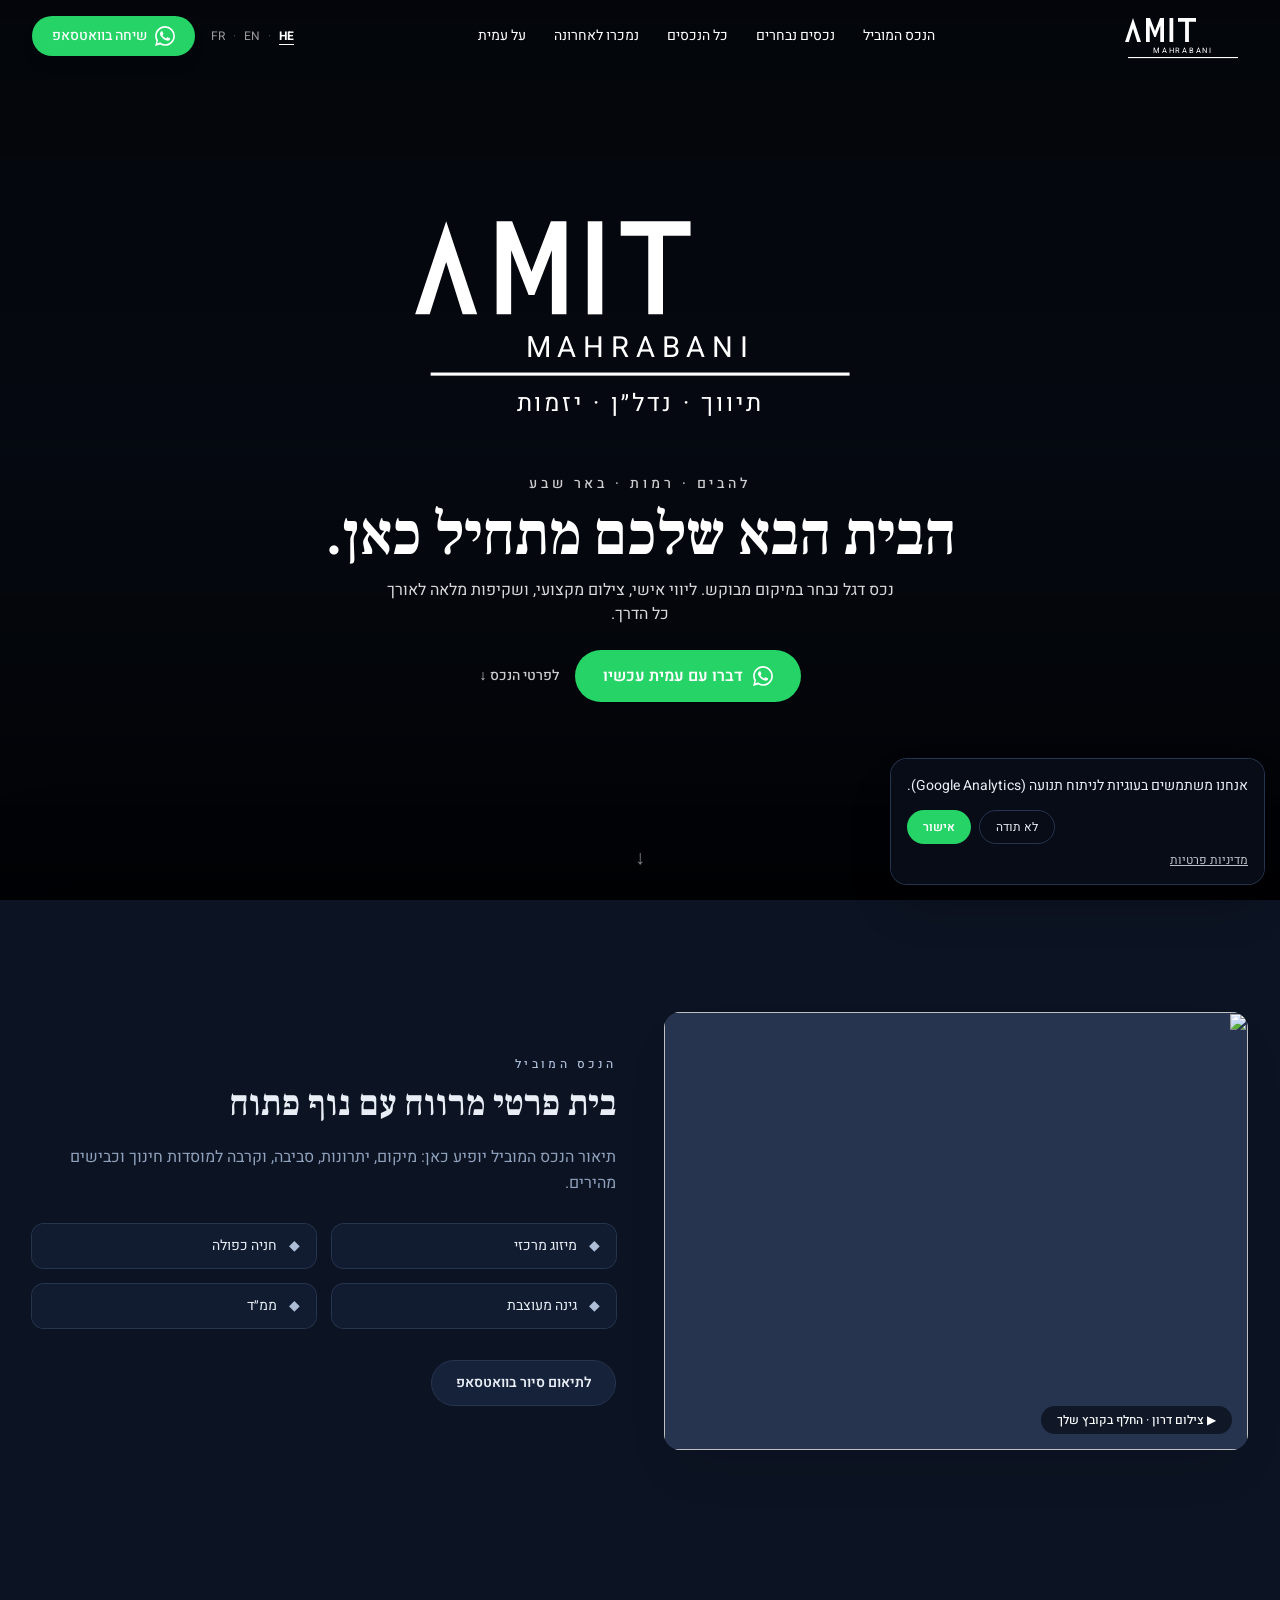
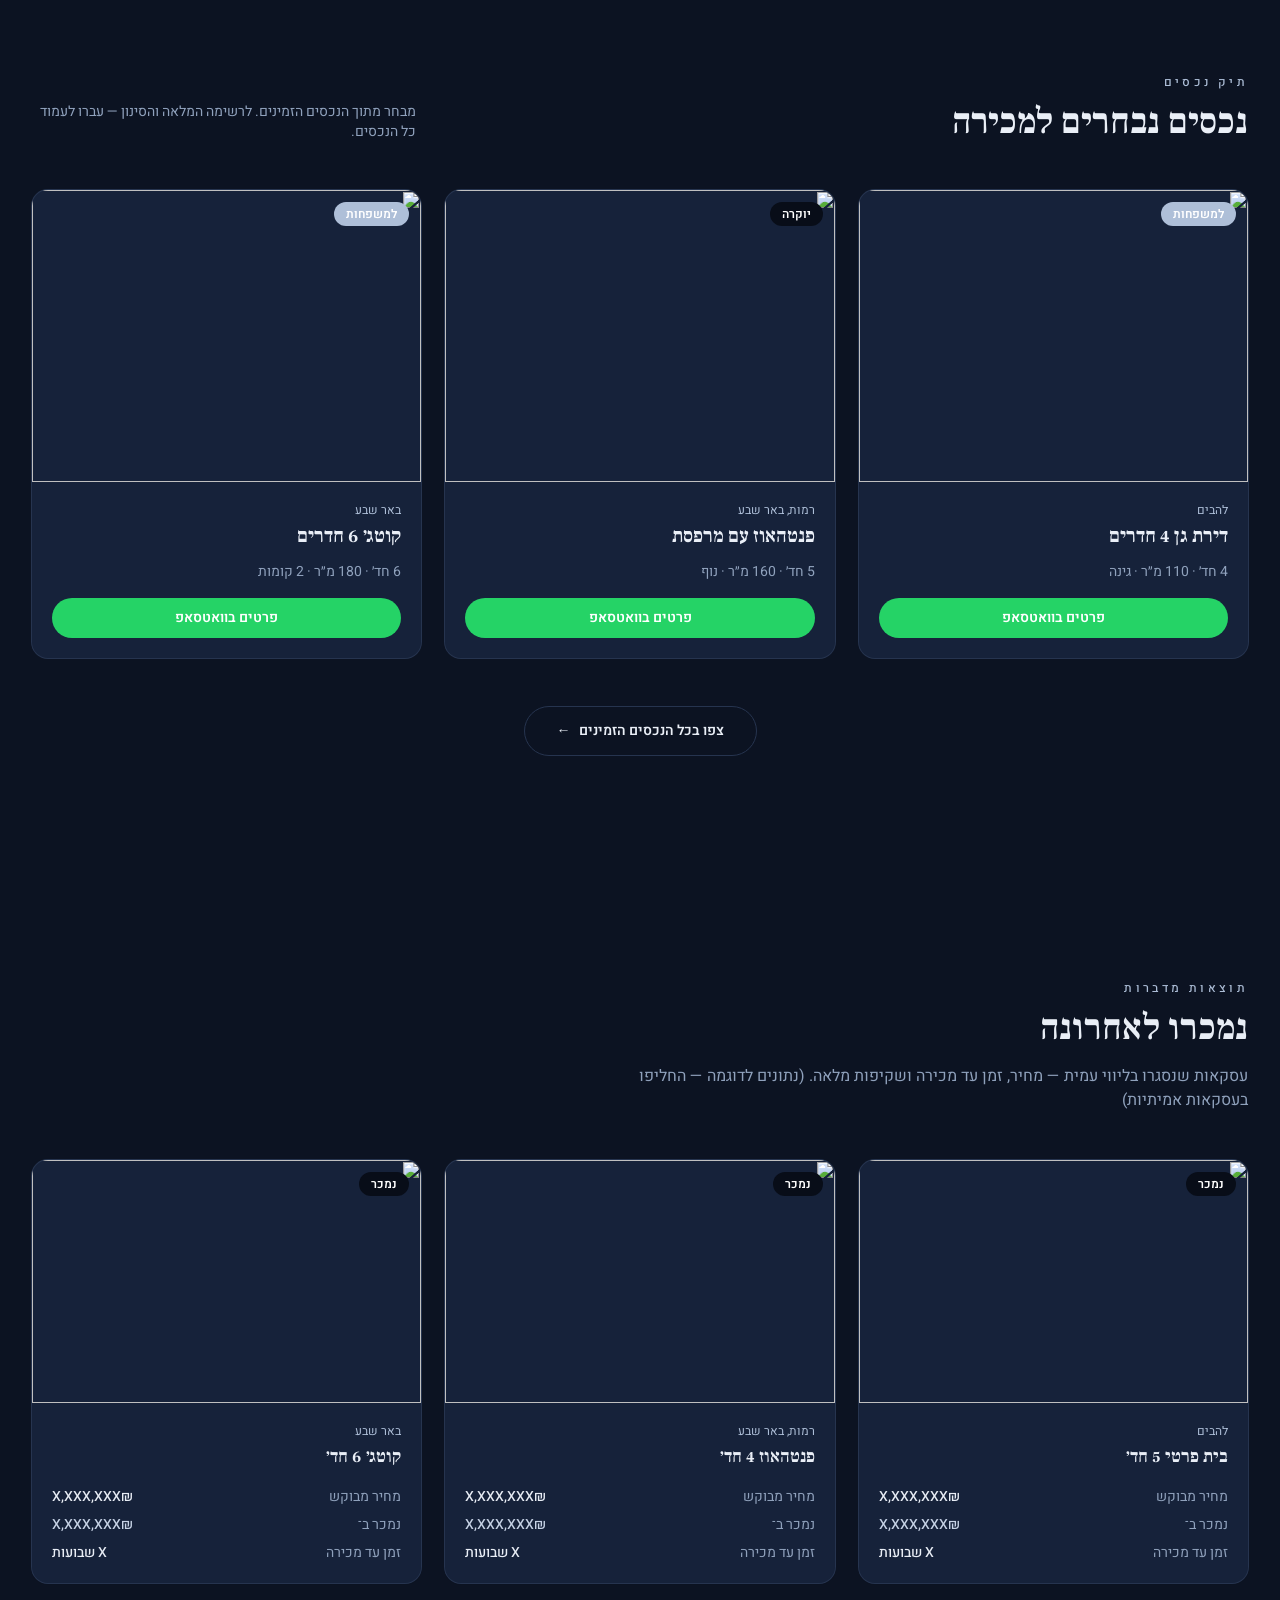
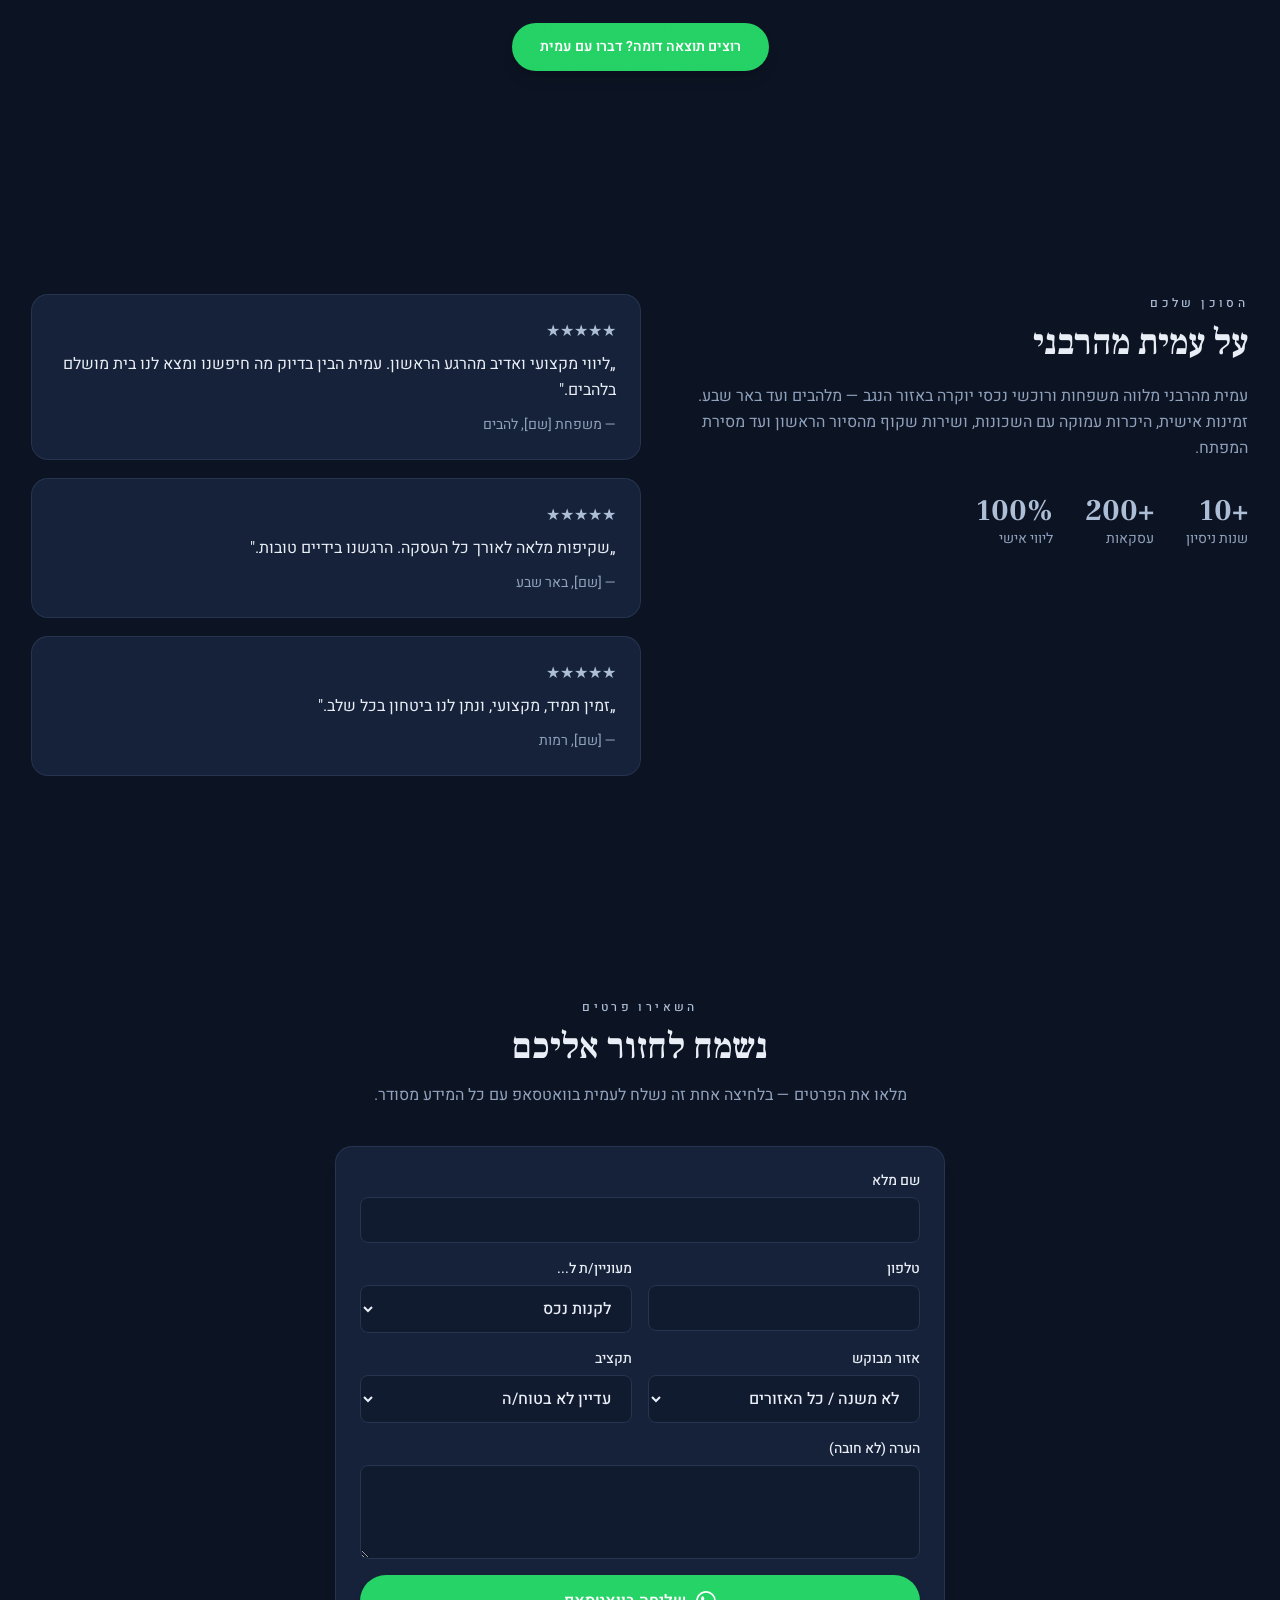
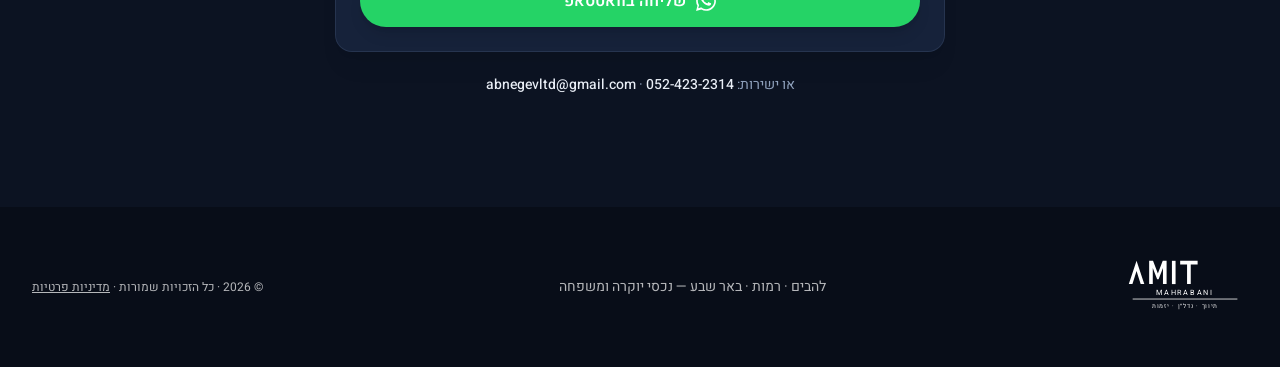
==== commit bb4ba405: "Hero layout B: logo-led, tight centered stack" ====
--- a/index.html
+++ b/index.html
@@ -92,11 +92,10 @@
           <text x="130" y="110" text-anchor="middle" font-family="'Heebo',sans-serif" font-size="12.5" letter-spacing="1.5" direction="rtl">תיווך · נדל״ן · יזמות</text>
         </svg>
       </div>
-      <div class="mx-auto mt-6 h-px w-16 bg-white/70"></div>
-      <p class="hairline mt-8 text-xs font-medium uppercase text-white/80 md:text-sm" data-i18n="hero.kicker">להבים · רמות · באר שבע</p>
-      <h1 class="mt-4 font-display text-5xl font-bold leading-tight text-white md:text-7xl" data-i18n="hero.title">הבית הבא שלכם מתחיל כאן.</h1>
-      <p class="mx-auto mt-5 max-w-xl text-base leading-relaxed text-white/85 md:text-lg" data-i18n="hero.sub">נכס דגל נבחר במיקום מבוקש. ליווי אישי, צילום מקצועי, ושקיפות מלאה לאורך כל הדרך.</p>
-      <div class="mt-9 flex flex-wrap items-center justify-center gap-4">
+      <p class="hairline mt-5 text-xs font-medium uppercase text-white/80 md:text-sm" data-i18n="hero.kicker">להבים · רמות · באר שבע</p>
+      <h1 class="mt-3 font-display text-4xl font-bold leading-tight text-white md:text-6xl" data-i18n="hero.title">הבית הבא שלכם מתחיל כאן.</h1>
+      <p class="mx-auto mt-3 max-w-lg text-sm leading-relaxed text-white/85 md:text-base" data-i18n="hero.sub">נכס דגל נבחר במיקום מבוקש. ליווי אישי, צילום מקצועי, ושקיפות מלאה לאורך כל הדרך.</p>
+      <div class="mt-6 flex flex-wrap items-center justify-center gap-4">
         <a href="#" data-wa-main target="_blank" rel="noopener" class="inline-flex items-center gap-2.5 rounded-full bg-[#25D366] px-7 py-3.5 text-base font-semibold text-white shadow-lg shadow-ink/10 transition hover:scale-[1.03] hover:brightness-105">
           <svg viewBox="0 0 24 24" class="h-5 w-5 fill-current"><path d="M.057 24l1.687-6.163a11.867 11.867 0 01-1.587-5.946C.16 5.335 5.495 0 12.05 0a11.817 11.817 0 018.413 3.488 11.824 11.824 0 013.48 8.414c-.003 6.557-5.338 11.892-11.893 11.892a11.9 11.9 0 01-5.688-1.448L.057 24zm6.597-3.807c1.676.995 3.276 1.591 5.392 1.592 5.448 0 9.886-4.434 9.889-9.885.002-5.462-4.415-9.89-9.881-9.892-5.452 0-9.887 4.434-9.889 9.884a9.86 9.86 0 001.51 5.26l-.999 3.648 3.978-1.359zm11.387-5.464c-.074-.124-.272-.198-.57-.347-.297-.149-1.758-.868-2.031-.967-.272-.099-.47-.149-.669.149-.198.297-.768.967-.941 1.165-.173.198-.347.223-.644.074-.297-.149-1.255-.462-2.39-1.475-.883-.788-1.48-1.761-1.653-2.059-.173-.297-.018-.458.13-.606.134-.133.297-.347.446-.521.151-.172.2-.296.3-.495.099-.198.05-.372-.025-.521-.075-.148-.669-1.611-.916-2.206-.242-.579-.487-.501-.669-.51l-.57-.01c-.198 0-.52.074-.792.372s-1.04 1.016-1.04 2.479 1.065 2.876 1.213 3.074c.149.198 2.095 3.2 5.076 4.487.71.306 1.263.489 1.694.626.712.226 1.36.194 1.872.118.571-.085 1.758-.719 2.006-1.413.248-.695.248-1.29.173-1.414z"/></svg>
           <span data-i18n="hero.cta">דברו עם עמית עכשיו</span>
--- a/assets/styles.css
+++ b/assets/styles.css
@@ -1 +1 @@
-/*! tailwindcss v3.4.4 | MIT License | https://tailwindcss.com*/*,:after,:before{box-sizing:border-box;border:0 solid #e5e7eb}:after,:before{--tw-content:""}:host,html{line-height:1.5;-webkit-text-size-adjust:100%;-moz-tab-size:4;-o-tab-size:4;tab-size:4;font-family:ui-sans-serif,system-ui,sans-serif,Apple Color Emoji,Segoe UI Emoji,Segoe UI Symbol,Noto Color Emoji;font-feature-settings:normal;font-variation-settings:normal;-webkit-tap-highlight-color:transparent}body{margin:0;line-height:inherit}hr{height:0;color:inherit;border-top-width:1px}abbr:where([title]){-webkit-text-decoration:underline dotted;text-decoration:underline dotted}h1,h2,h3,h4,h5,h6{font-size:inherit;font-weight:inherit}a{color:inherit;text-decoration:inherit}b,strong{font-weight:bolder}code,kbd,pre,samp{font-family:ui-monospace,SFMono-Regular,Menlo,Monaco,Consolas,Liberation Mono,Courier New,monospace;font-feature-settings:normal;font-variation-settings:normal;font-size:1em}small{font-size:80%}sub,sup{font-size:75%;line-height:0;position:relative;vertical-align:initial}sub{bottom:-.25em}sup{top:-.5em}table{text-indent:0;border-color:inherit;border-collapse:collapse}button,input,optgroup,select,textarea{font-family:inherit;font-feature-settings:inherit;font-variation-settings:inherit;font-size:100%;font-weight:inherit;line-height:inherit;letter-spacing:inherit;color:inherit;margin:0;padding:0}button,select{text-transform:none}button,input:where([type=button]),input:where([type=reset]),input:where([type=submit]){-webkit-appearance:button;background-color:initial;background-image:none}:-moz-focusring{outline:auto}:-moz-ui-invalid{box-shadow:none}progress{vertical-align:initial}::-webkit-inner-spin-button,::-webkit-outer-spin-button{height:auto}[type=search]{-webkit-appearance:textfield;outline-offset:-2px}::-webkit-search-decoration{-webkit-appearance:none}::-webkit-file-upload-button{-webkit-appearance:button;font:inherit}summary{display:list-item}blockquote,dd,dl,figure,h1,h2,h3,h4,h5,h6,hr,p,pre{margin:0}fieldset{margin:0}fieldset,legend{padding:0}menu,ol,ul{list-style:none;margin:0;padding:0}dialog{padding:0}textarea{resize:vertical}input::-moz-placeholder,textarea::-moz-placeholder{opacity:1;color:#9ca3af}input::placeholder,textarea::placeholder{opacity:1;color:#9ca3af}[role=button],button{cursor:pointer}:disabled{cursor:default}audio,canvas,embed,iframe,img,object,svg,video{display:block;vertical-align:middle}img,video{max-width:100%;height:auto}[hidden]{display:none}*,::backdrop,:after,:before{--tw-border-spacing-x:0;--tw-border-spacing-y:0;--tw-translate-x:0;--tw-translate-y:0;--tw-rotate:0;--tw-skew-x:0;--tw-skew-y:0;--tw-scale-x:1;--tw-scale-y:1;--tw-pan-x: ;--tw-pan-y: ;--tw-pinch-zoom: ;--tw-scroll-snap-strictness:proximity;--tw-gradient-from-position: ;--tw-gradient-via-position: ;--tw-gradient-to-position: ;--tw-ordinal: ;--tw-slashed-zero: ;--tw-numeric-figure: ;--tw-numeric-spacing: ;--tw-numeric-fraction: ;--tw-ring-inset: ;--tw-ring-offset-width:0px;--tw-ring-offset-color:#fff;--tw-ring-color:#3b82f680;--tw-ring-offset-shadow:0 0 #0000;--tw-ring-shadow:0 0 #0000;--tw-shadow:0 0 #0000;--tw-shadow-colored:0 0 #0000;--tw-blur: ;--tw-brightness: ;--tw-contrast: ;--tw-grayscale: ;--tw-hue-rotate: ;--tw-invert: ;--tw-saturate: ;--tw-sepia: ;--tw-drop-shadow: ;--tw-backdrop-blur: ;--tw-backdrop-brightness: ;--tw-backdrop-contrast: ;--tw-backdrop-grayscale: ;--tw-backdrop-hue-rotate: ;--tw-backdrop-invert: ;--tw-backdrop-opacity: ;--tw-backdrop-saturate: ;--tw-backdrop-sepia: ;--tw-contain-size: ;--tw-contain-layout: ;--tw-contain-paint: ;--tw-contain-style: }.pointer-events-none{pointer-events:none}.fixed{position:fixed}.absolute{position:absolute}.relative{position:relative}.sticky{position:sticky}.inset-0{inset:0}.inset-x-0{left:0;right:0}.inset-x-3{left:.75rem;right:.75rem}.bottom-24{bottom:6rem}.bottom-4{bottom:1rem}.bottom-5{bottom:1.25rem}.bottom-7{bottom:1.75rem}.left-5{left:1.25rem}.right-3{right:.75rem}.right-4{right:1rem}.top-0{top:0}.top-3{top:.75rem}.top-\[72px\]{top:72px}.z-0{z-index:0}.z-10{z-index:10}.z-20{z-index:20}.z-30{z-index:30}.z-40{z-index:40}.z-50{z-index:50}.z-\[60\]{z-index:60}.mx-auto{margin-left:auto;margin-right:auto}.mb-12{margin-bottom:3rem}.mb-2{margin-bottom:.5rem}.mb-3{margin-bottom:.75rem}.ms-auto{margin-inline-start:auto}.mt-1{margin-top:.25rem}.mt-10{margin-top:2.5rem}.mt-12{margin-top:3rem}.mt-2{margin-top:.5rem}.mt-3{margin-top:.75rem}.mt-4{margin-top:1rem}.mt-5{margin-top:1.25rem}.mt-6{margin-top:1.5rem}.mt-7{margin-top:1.75rem}.mt-8{margin-top:2rem}.mt-9{margin-top:2.25rem}.block{display:block}.flex{display:flex}.inline-flex{display:inline-flex}.\!grid{display:grid!important}.grid{display:grid}.hidden{display:none}.aspect-\[16\/10\]{aspect-ratio:16/10}.aspect-\[4\/3\]{aspect-ratio:4/3}.h-12{height:3rem}.h-16{height:4rem}.h-48{height:12rem}.h-5{height:1.25rem}.h-6{height:1.5rem}.h-full{height:100%}.h-px{height:1px}.h-screen{height:100vh}.w-14{width:3.5rem}.w-16{width:4rem}.w-5{width:1.25rem}.w-6{width:1.5rem}.w-auto{width:auto}.w-full{width:100%}.min-w-\[120px\]{min-width:120px}.min-w-\[150px\]{min-width:150px}.max-w-2xl{max-width:42rem}.max-w-4xl{max-width:56rem}.max-w-7xl{max-width:80rem}.max-w-md{max-width:28rem}.max-w-sm{max-width:24rem}.max-w-xl{max-width:36rem}.transform{transform:translate(var(--tw-translate-x),var(--tw-translate-y)) rotate(var(--tw-rotate)) skewX(var(--tw-skew-x)) skewY(var(--tw-skew-y)) scaleX(var(--tw-scale-x)) scaleY(var(--tw-scale-y))}@keyframes bounce{0%,to{transform:translateY(-25%);animation-timing-function:cubic-bezier(.8,0,1,1)}50%{transform:none;animation-timing-function:cubic-bezier(0,0,.2,1)}}.animate-bounce{animation:bounce 1s infinite}.grid-cols-2{grid-template-columns:repeat(2,minmax(0,1fr))}.flex-col{flex-direction:column}.flex-wrap{flex-wrap:wrap}.items-end{align-items:flex-end}.items-center{align-items:center}.justify-end{justify-content:flex-end}.justify-center{justify-content:center}.justify-between{justify-content:space-between}.gap-1{gap:.25rem}.gap-1\.5{gap:.375rem}.gap-12{gap:3rem}.gap-14{gap:3.5rem}.gap-2{gap:.5rem}.gap-2\.5{gap:.625rem}.gap-3{gap:.75rem}.gap-4{gap:1rem}.gap-6{gap:1.5rem}.gap-7{gap:1.75rem}.gap-8{gap:2rem}.space-y-2>:not([hidden])~:not([hidden]){--tw-space-y-reverse:0;margin-top:calc(.5rem*(1 - var(--tw-space-y-reverse)));margin-bottom:calc(.5rem*var(--tw-space-y-reverse))}.space-y-5>:not([hidden])~:not([hidden]){--tw-space-y-reverse:0;margin-top:calc(1.25rem*(1 - var(--tw-space-y-reverse)));margin-bottom:calc(1.25rem*var(--tw-space-y-reverse))}.self-center{align-self:center}.overflow-hidden{overflow:hidden}.rounded-2xl{border-radius:1rem}.rounded-full{border-radius:9999px}.rounded-lg{border-radius:.5rem}.rounded-xl{border-radius:.75rem}.border{border-width:1px}.border-b{border-bottom-width:1px}.border-stone{--tw-border-opacity:1;border-color:rgb(38 52 79/var(--tw-border-opacity))}.bg-\[\#25D366\]{--tw-bg-opacity:1;background-color:rgb(37 211 102/var(--tw-bg-opacity))}.bg-char{--tw-bg-opacity:1;background-color:rgb(22 34 58/var(--tw-bg-opacity))}.bg-char\/60{background-color:#16223a99}.bg-gold{--tw-bg-opacity:1;background-color:rgb(174 191 216/var(--tw-bg-opacity))}.bg-ink{--tw-bg-opacity:1;background-color:rgb(8 13 24/var(--tw-bg-opacity))}.bg-ink\/70{background-color:#080d18b3}.bg-ink\/95{background-color:#080d18f2}.bg-sand{--tw-bg-opacity:1;background-color:rgb(12 19 34/var(--tw-bg-opacity))}.bg-sand\/40{background-color:#0c132266}.bg-sand\/90{background-color:#0c1322e6}.bg-sand\/95{background-color:#0c1322f2}.bg-stone{--tw-bg-opacity:1;background-color:rgb(38 52 79/var(--tw-bg-opacity))}.bg-white\/70{background-color:#ffffffb3}.bg-gradient-to-b{background-image:linear-gradient(to bottom,var(--tw-gradient-stops))}.from-black\/55{--tw-gradient-from:#0000008c var(--tw-gradient-from-position);--tw-gradient-to:#0000 var(--tw-gradient-to-position);--tw-gradient-stops:var(--tw-gradient-from),var(--tw-gradient-to)}.via-black\/30{--tw-gradient-to:#0000 var(--tw-gradient-to-position);--tw-gradient-stops:var(--tw-gradient-from),#0000004d var(--tw-gradient-via-position),var(--tw-gradient-to)}.to-black\/80{--tw-gradient-to:#000c var(--tw-gradient-to-position)}.bg-cover{background-size:cover}.bg-center{background-position:50%}.fill-current{fill:currentColor}.object-cover{-o-object-fit:cover;object-fit:cover}.p-4{padding:1rem}.p-5{padding:1.25rem}.p-6{padding:1.5rem}.px-3{padding-left:.75rem;padding-right:.75rem}.px-4{padding-left:1rem;padding-right:1rem}.px-5{padding-left:1.25rem;padding-right:1.25rem}.px-6{padding-left:1.5rem;padding-right:1.5rem}.px-7{padding-left:1.75rem;padding-right:1.75rem}.px-8{padding-left:2rem;padding-right:2rem}.py-1{padding-top:.25rem;padding-bottom:.25rem}.py-1\.5{padding-top:.375rem;padding-bottom:.375rem}.py-12{padding-top:3rem;padding-bottom:3rem}.py-14{padding-top:3.5rem;padding-bottom:3.5rem}.py-16{padding-top:4rem;padding-bottom:4rem}.py-2{padding-top:.5rem;padding-bottom:.5rem}.py-2\.5{padding-top:.625rem;padding-bottom:.625rem}.py-20{padding-top:5rem;padding-bottom:5rem}.py-3{padding-top:.75rem;padding-bottom:.75rem}.py-3\.5{padding-top:.875rem;padding-bottom:.875rem}.py-4{padding-top:1rem;padding-bottom:1rem}.text-center{text-align:center}.font-display{font-family:Frank Ruhl Libre,serif}.text-2xl{font-size:1.5rem;line-height:2rem}.text-3xl{font-size:1.875rem;line-height:2.25rem}.text-4xl{font-size:2.25rem;line-height:2.5rem}.text-5xl{font-size:3rem;line-height:1}.text-base{font-size:1rem;line-height:1.5rem}.text-lg{font-size:1.125rem;line-height:1.75rem}.text-sm{font-size:.875rem;line-height:1.25rem}.text-xl{font-size:1.25rem;line-height:1.75rem}.text-xs{font-size:.75rem;line-height:1rem}.font-bold{font-weight:700}.font-medium{font-weight:500}.font-semibold{font-weight:600}.uppercase{text-transform:uppercase}.leading-relaxed{line-height:1.625}.leading-tight{line-height:1.25}.text-gold{--tw-text-opacity:1;color:rgb(174 191 216/var(--tw-text-opacity))}.text-gold-d{--tw-text-opacity:1;color:rgb(201 213 232/var(--tw-text-opacity))}.text-ink{--tw-text-opacity:1;color:rgb(8 13 24/var(--tw-text-opacity))}.text-olive{--tw-text-opacity:1;color:rgb(144 162 189/var(--tw-text-opacity))}.text-paper{--tw-text-opacity:1;color:rgb(234 239 247/var(--tw-text-opacity))}.text-white{--tw-text-opacity:1;color:rgb(255 255 255/var(--tw-text-opacity))}.text-white\/60{color:#fff9}.text-white\/70{color:#ffffffb3}.text-white\/80{color:#fffc}.text-white\/85{color:#ffffffd9}.underline{text-decoration-line:underline}.underline-offset-4{text-underline-offset:4px}.antialiased{-webkit-font-smoothing:antialiased;-moz-osx-font-smoothing:grayscale}.opacity-30{opacity:.3}.opacity-80{opacity:.8}.shadow-2xl{--tw-shadow:0 25px 50px -12px #00000040;--tw-shadow-colored:0 25px 50px -12px var(--tw-shadow-color)}.shadow-2xl,.shadow-\[0_-40px_80px_-20px_rgba\(0\2c 0\2c 0\2c 0\.45\)\]{box-shadow:var(--tw-ring-offset-shadow,0 0 #0000),var(--tw-ring-shadow,0 0 #0000),var(--tw-shadow)}.shadow-\[0_-40px_80px_-20px_rgba\(0\2c 0\2c 0\2c 0\.45\)\]{--tw-shadow:0 -40px 80px -20px #00000073;--tw-shadow-colored:0 -40px 80px -20px var(--tw-shadow-color)}.shadow-lg{--tw-shadow:0 10px 15px -3px #0000001a,0 4px 6px -4px #0000001a;--tw-shadow-colored:0 10px 15px -3px var(--tw-shadow-color),0 4px 6px -4px var(--tw-shadow-color)}.shadow-lg,.shadow-sm{box-shadow:var(--tw-ring-offset-shadow,0 0 #0000),var(--tw-ring-shadow,0 0 #0000),var(--tw-shadow)}.shadow-sm{--tw-shadow:0 1px 2px 0 #0000000d;--tw-shadow-colored:0 1px 2px 0 var(--tw-shadow-color)}.shadow-xl{--tw-shadow:0 20px 25px -5px #0000001a,0 8px 10px -6px #0000001a;--tw-shadow-colored:0 20px 25px -5px var(--tw-shadow-color),0 8px 10px -6px var(--tw-shadow-color);box-shadow:var(--tw-ring-offset-shadow,0 0 #0000),var(--tw-ring-shadow,0 0 #0000),var(--tw-shadow)}.shadow-black\/10{--tw-shadow-color:#0000001a;--tw-shadow:var(--tw-shadow-colored)}.shadow-black\/30{--tw-shadow-color:#0000004d;--tw-shadow:var(--tw-shadow-colored)}.shadow-ink\/10{--tw-shadow-color:#080d181a;--tw-shadow:var(--tw-shadow-colored)}.shadow-ink\/5{--tw-shadow-color:#080d180d;--tw-shadow:var(--tw-shadow-colored)}.ring-1{--tw-ring-offset-shadow:var(--tw-ring-inset) 0 0 0 var(--tw-ring-offset-width) var(--tw-ring-offset-color);--tw-ring-shadow:var(--tw-ring-inset) 0 0 0 calc(1px + var(--tw-ring-offset-width)) var(--tw-ring-color);box-shadow:var(--tw-ring-offset-shadow),var(--tw-ring-shadow),var(--tw-shadow,0 0 #0000)}.ring-stone{--tw-ring-opacity:1;--tw-ring-color:rgb(38 52 79/var(--tw-ring-opacity))}.blur{--tw-blur:blur(8px)}.blur,.filter{filter:var(--tw-blur) var(--tw-brightness) var(--tw-contrast) var(--tw-grayscale) var(--tw-hue-rotate) var(--tw-invert) var(--tw-saturate) var(--tw-sepia) var(--tw-drop-shadow)}.backdrop-blur{--tw-backdrop-blur:blur(8px);-webkit-backdrop-filter:var(--tw-backdrop-blur) var(--tw-backdrop-brightness) var(--tw-backdrop-contrast) var(--tw-backdrop-grayscale) var(--tw-backdrop-hue-rotate) var(--tw-backdrop-invert) var(--tw-backdrop-opacity) var(--tw-backdrop-saturate) var(--tw-backdrop-sepia);backdrop-filter:var(--tw-backdrop-blur) var(--tw-backdrop-brightness) var(--tw-backdrop-contrast) var(--tw-backdrop-grayscale) var(--tw-backdrop-hue-rotate) var(--tw-backdrop-invert) var(--tw-backdrop-opacity) var(--tw-backdrop-saturate) var(--tw-backdrop-sepia)}.transition{transition-property:color,background-color,border-color,text-decoration-color,fill,stroke,opacity,box-shadow,transform,filter,-webkit-backdrop-filter;transition-property:color,background-color,border-color,text-decoration-color,fill,stroke,opacity,box-shadow,transform,filter,backdrop-filter;transition-property:color,background-color,border-color,text-decoration-color,fill,stroke,opacity,box-shadow,transform,filter,backdrop-filter,-webkit-backdrop-filter;transition-timing-function:cubic-bezier(.4,0,.2,1);transition-duration:.15s}.transition-all{transition-property:all;transition-timing-function:cubic-bezier(.4,0,.2,1);transition-duration:.15s}.duration-500{transition-duration:.5s}.will-change-transform{will-change:transform}.hover\:-translate-y-1:hover{--tw-translate-y:-0.25rem}.hover\:-translate-y-1:hover,.hover\:scale-105:hover{transform:translate(var(--tw-translate-x),var(--tw-translate-y)) rotate(var(--tw-rotate)) skewX(var(--tw-skew-x)) skewY(var(--tw-skew-y)) scaleX(var(--tw-scale-x)) scaleY(var(--tw-scale-y))}.hover\:scale-105:hover{--tw-scale-x:1.05;--tw-scale-y:1.05}.hover\:scale-\[1\.03\]:hover{--tw-scale-x:1.03;--tw-scale-y:1.03;transform:translate(var(--tw-translate-x),var(--tw-translate-y)) rotate(var(--tw-rotate)) skewX(var(--tw-skew-x)) skewY(var(--tw-skew-y)) scaleX(var(--tw-scale-x)) scaleY(var(--tw-scale-y))}.hover\:border-gold:hover{--tw-border-opacity:1;border-color:rgb(174 191 216/var(--tw-border-opacity))}.hover\:text-gold:hover{--tw-text-opacity:1;color:rgb(174 191 216/var(--tw-text-opacity))}.hover\:text-paper:hover{--tw-text-opacity:1;color:rgb(234 239 247/var(--tw-text-opacity))}.hover\:text-white:hover{--tw-text-opacity:1;color:rgb(255 255 255/var(--tw-text-opacity))}.hover\:underline:hover{text-decoration-line:underline}.hover\:shadow-2xl:hover{--tw-shadow:0 25px 50px -12px #00000040;--tw-shadow-colored:0 25px 50px -12px var(--tw-shadow-color);box-shadow:var(--tw-ring-offset-shadow,0 0 #0000),var(--tw-ring-shadow,0 0 #0000),var(--tw-shadow)}.hover\:shadow-ink\/10:hover{--tw-shadow-color:#080d181a;--tw-shadow:var(--tw-shadow-colored)}.hover\:brightness-105:hover{--tw-brightness:brightness(1.05);filter:var(--tw-blur) var(--tw-brightness) var(--tw-contrast) var(--tw-grayscale) var(--tw-hue-rotate) var(--tw-invert) var(--tw-saturate) var(--tw-sepia) var(--tw-drop-shadow)}.focus\:border-gold:focus{--tw-border-opacity:1;border-color:rgb(174 191 216/var(--tw-border-opacity))}.focus\:outline-none:focus{outline:2px solid #0000;outline-offset:2px}.group:hover .group-hover\:scale-105{--tw-scale-x:1.05;--tw-scale-y:1.05;transform:translate(var(--tw-translate-x),var(--tw-translate-y)) rotate(var(--tw-rotate)) skewX(var(--tw-skew-x)) skewY(var(--tw-skew-y)) scaleX(var(--tw-scale-x)) scaleY(var(--tw-scale-y))}@media (min-width:640px){.sm\:inline-flex{display:inline-flex}.sm\:grid-cols-2{grid-template-columns:repeat(2,minmax(0,1fr))}}@media (min-width:768px){.md\:bottom-4{bottom:1rem}.md\:left-auto{left:auto}.md\:right-4{right:1rem}.md\:col-span-2{grid-column:span 2/span 2}.md\:mx-0{margin-left:0;margin-right:0}.md\:flex{display:flex}.md\:hidden{display:none}.md\:h-64{height:16rem}.md\:grid-cols-2{grid-template-columns:repeat(2,minmax(0,1fr))}.md\:flex-row{flex-direction:row}.md\:px-8{padding-left:2rem;padding-right:2rem}.md\:py-16{padding-top:4rem;padding-bottom:4rem}.md\:py-20{padding-top:5rem;padding-bottom:5rem}.md\:py-28{padding-top:7rem;padding-bottom:7rem}.md\:text-4xl{font-size:2.25rem;line-height:2.5rem}.md\:text-5xl{font-size:3rem;line-height:1}.md\:text-7xl{font-size:4.5rem;line-height:1}.md\:text-lg{font-size:1.125rem;line-height:1.75rem}.md\:text-sm{font-size:.875rem;line-height:1.25rem}}@media (min-width:1024px){.lg\:grid-cols-2{grid-template-columns:repeat(2,minmax(0,1fr))}.lg\:grid-cols-3{grid-template-columns:repeat(3,minmax(0,1fr))}.lg\:grid-cols-\[1fr_1\.1fr\]{grid-template-columns:1fr 1.1fr}}+/*! tailwindcss v3.4.4 | MIT License | https://tailwindcss.com*/*,:after,:before{box-sizing:border-box;border:0 solid #e5e7eb}:after,:before{--tw-content:""}:host,html{line-height:1.5;-webkit-text-size-adjust:100%;-moz-tab-size:4;-o-tab-size:4;tab-size:4;font-family:ui-sans-serif,system-ui,sans-serif,Apple Color Emoji,Segoe UI Emoji,Segoe UI Symbol,Noto Color Emoji;font-feature-settings:normal;font-variation-settings:normal;-webkit-tap-highlight-color:transparent}body{margin:0;line-height:inherit}hr{height:0;color:inherit;border-top-width:1px}abbr:where([title]){-webkit-text-decoration:underline dotted;text-decoration:underline dotted}h1,h2,h3,h4,h5,h6{font-size:inherit;font-weight:inherit}a{color:inherit;text-decoration:inherit}b,strong{font-weight:bolder}code,kbd,pre,samp{font-family:ui-monospace,SFMono-Regular,Menlo,Monaco,Consolas,Liberation Mono,Courier New,monospace;font-feature-settings:normal;font-variation-settings:normal;font-size:1em}small{font-size:80%}sub,sup{font-size:75%;line-height:0;position:relative;vertical-align:initial}sub{bottom:-.25em}sup{top:-.5em}table{text-indent:0;border-color:inherit;border-collapse:collapse}button,input,optgroup,select,textarea{font-family:inherit;font-feature-settings:inherit;font-variation-settings:inherit;font-size:100%;font-weight:inherit;line-height:inherit;letter-spacing:inherit;color:inherit;margin:0;padding:0}button,select{text-transform:none}button,input:where([type=button]),input:where([type=reset]),input:where([type=submit]){-webkit-appearance:button;background-color:initial;background-image:none}:-moz-focusring{outline:auto}:-moz-ui-invalid{box-shadow:none}progress{vertical-align:initial}::-webkit-inner-spin-button,::-webkit-outer-spin-button{height:auto}[type=search]{-webkit-appearance:textfield;outline-offset:-2px}::-webkit-search-decoration{-webkit-appearance:none}::-webkit-file-upload-button{-webkit-appearance:button;font:inherit}summary{display:list-item}blockquote,dd,dl,figure,h1,h2,h3,h4,h5,h6,hr,p,pre{margin:0}fieldset{margin:0}fieldset,legend{padding:0}menu,ol,ul{list-style:none;margin:0;padding:0}dialog{padding:0}textarea{resize:vertical}input::-moz-placeholder,textarea::-moz-placeholder{opacity:1;color:#9ca3af}input::placeholder,textarea::placeholder{opacity:1;color:#9ca3af}[role=button],button{cursor:pointer}:disabled{cursor:default}audio,canvas,embed,iframe,img,object,svg,video{display:block;vertical-align:middle}img,video{max-width:100%;height:auto}[hidden]{display:none}*,::backdrop,:after,:before{--tw-border-spacing-x:0;--tw-border-spacing-y:0;--tw-translate-x:0;--tw-translate-y:0;--tw-rotate:0;--tw-skew-x:0;--tw-skew-y:0;--tw-scale-x:1;--tw-scale-y:1;--tw-pan-x: ;--tw-pan-y: ;--tw-pinch-zoom: ;--tw-scroll-snap-strictness:proximity;--tw-gradient-from-position: ;--tw-gradient-via-position: ;--tw-gradient-to-position: ;--tw-ordinal: ;--tw-slashed-zero: ;--tw-numeric-figure: ;--tw-numeric-spacing: ;--tw-numeric-fraction: ;--tw-ring-inset: ;--tw-ring-offset-width:0px;--tw-ring-offset-color:#fff;--tw-ring-color:#3b82f680;--tw-ring-offset-shadow:0 0 #0000;--tw-ring-shadow:0 0 #0000;--tw-shadow:0 0 #0000;--tw-shadow-colored:0 0 #0000;--tw-blur: ;--tw-brightness: ;--tw-contrast: ;--tw-grayscale: ;--tw-hue-rotate: ;--tw-invert: ;--tw-saturate: ;--tw-sepia: ;--tw-drop-shadow: ;--tw-backdrop-blur: ;--tw-backdrop-brightness: ;--tw-backdrop-contrast: ;--tw-backdrop-grayscale: ;--tw-backdrop-hue-rotate: ;--tw-backdrop-invert: ;--tw-backdrop-opacity: ;--tw-backdrop-saturate: ;--tw-backdrop-sepia: ;--tw-contain-size: ;--tw-contain-layout: ;--tw-contain-paint: ;--tw-contain-style: }.pointer-events-none{pointer-events:none}.fixed{position:fixed}.absolute{position:absolute}.relative{position:relative}.sticky{position:sticky}.inset-0{inset:0}.inset-x-0{left:0;right:0}.inset-x-3{left:.75rem;right:.75rem}.bottom-24{bottom:6rem}.bottom-4{bottom:1rem}.bottom-5{bottom:1.25rem}.bottom-7{bottom:1.75rem}.left-5{left:1.25rem}.right-3{right:.75rem}.right-4{right:1rem}.top-0{top:0}.top-3{top:.75rem}.top-\[72px\]{top:72px}.z-0{z-index:0}.z-10{z-index:10}.z-20{z-index:20}.z-30{z-index:30}.z-40{z-index:40}.z-50{z-index:50}.z-\[60\]{z-index:60}.mx-auto{margin-left:auto;margin-right:auto}.mb-12{margin-bottom:3rem}.mb-2{margin-bottom:.5rem}.mb-3{margin-bottom:.75rem}.ms-auto{margin-inline-start:auto}.mt-1{margin-top:.25rem}.mt-10{margin-top:2.5rem}.mt-12{margin-top:3rem}.mt-2{margin-top:.5rem}.mt-3{margin-top:.75rem}.mt-4{margin-top:1rem}.mt-5{margin-top:1.25rem}.mt-6{margin-top:1.5rem}.mt-7{margin-top:1.75rem}.mt-8{margin-top:2rem}.block{display:block}.flex{display:flex}.inline-flex{display:inline-flex}.\!grid{display:grid!important}.grid{display:grid}.hidden{display:none}.aspect-\[16\/10\]{aspect-ratio:16/10}.aspect-\[4\/3\]{aspect-ratio:4/3}.h-12{height:3rem}.h-16{height:4rem}.h-48{height:12rem}.h-5{height:1.25rem}.h-6{height:1.5rem}.h-full{height:100%}.h-px{height:1px}.h-screen{height:100vh}.w-14{width:3.5rem}.w-5{width:1.25rem}.w-6{width:1.5rem}.w-auto{width:auto}.w-full{width:100%}.min-w-\[120px\]{min-width:120px}.min-w-\[150px\]{min-width:150px}.max-w-2xl{max-width:42rem}.max-w-4xl{max-width:56rem}.max-w-7xl{max-width:80rem}.max-w-lg{max-width:32rem}.max-w-md{max-width:28rem}.max-w-sm{max-width:24rem}.max-w-xl{max-width:36rem}.transform{transform:translate(var(--tw-translate-x),var(--tw-translate-y)) rotate(var(--tw-rotate)) skewX(var(--tw-skew-x)) skewY(var(--tw-skew-y)) scaleX(var(--tw-scale-x)) scaleY(var(--tw-scale-y))}@keyframes bounce{0%,to{transform:translateY(-25%);animation-timing-function:cubic-bezier(.8,0,1,1)}50%{transform:none;animation-timing-function:cubic-bezier(0,0,.2,1)}}.animate-bounce{animation:bounce 1s infinite}.grid-cols-2{grid-template-columns:repeat(2,minmax(0,1fr))}.flex-col{flex-direction:column}.flex-wrap{flex-wrap:wrap}.items-end{align-items:flex-end}.items-center{align-items:center}.justify-end{justify-content:flex-end}.justify-center{justify-content:center}.justify-between{justify-content:space-between}.gap-1{gap:.25rem}.gap-1\.5{gap:.375rem}.gap-12{gap:3rem}.gap-14{gap:3.5rem}.gap-2{gap:.5rem}.gap-2\.5{gap:.625rem}.gap-3{gap:.75rem}.gap-4{gap:1rem}.gap-6{gap:1.5rem}.gap-7{gap:1.75rem}.gap-8{gap:2rem}.space-y-2>:not([hidden])~:not([hidden]){--tw-space-y-reverse:0;margin-top:calc(.5rem*(1 - var(--tw-space-y-reverse)));margin-bottom:calc(.5rem*var(--tw-space-y-reverse))}.space-y-5>:not([hidden])~:not([hidden]){--tw-space-y-reverse:0;margin-top:calc(1.25rem*(1 - var(--tw-space-y-reverse)));margin-bottom:calc(1.25rem*var(--tw-space-y-reverse))}.self-center{align-self:center}.overflow-hidden{overflow:hidden}.rounded-2xl{border-radius:1rem}.rounded-full{border-radius:9999px}.rounded-lg{border-radius:.5rem}.rounded-xl{border-radius:.75rem}.border{border-width:1px}.border-b{border-bottom-width:1px}.border-stone{--tw-border-opacity:1;border-color:rgb(38 52 79/var(--tw-border-opacity))}.bg-\[\#25D366\]{--tw-bg-opacity:1;background-color:rgb(37 211 102/var(--tw-bg-opacity))}.bg-char{--tw-bg-opacity:1;background-color:rgb(22 34 58/var(--tw-bg-opacity))}.bg-char\/60{background-color:#16223a99}.bg-gold{--tw-bg-opacity:1;background-color:rgb(174 191 216/var(--tw-bg-opacity))}.bg-ink{--tw-bg-opacity:1;background-color:rgb(8 13 24/var(--tw-bg-opacity))}.bg-ink\/70{background-color:#080d18b3}.bg-ink\/95{background-color:#080d18f2}.bg-sand{--tw-bg-opacity:1;background-color:rgb(12 19 34/var(--tw-bg-opacity))}.bg-sand\/40{background-color:#0c132266}.bg-sand\/90{background-color:#0c1322e6}.bg-sand\/95{background-color:#0c1322f2}.bg-stone{--tw-bg-opacity:1;background-color:rgb(38 52 79/var(--tw-bg-opacity))}.bg-gradient-to-b{background-image:linear-gradient(to bottom,var(--tw-gradient-stops))}.from-black\/55{--tw-gradient-from:#0000008c var(--tw-gradient-from-position);--tw-gradient-to:#0000 var(--tw-gradient-to-position);--tw-gradient-stops:var(--tw-gradient-from),var(--tw-gradient-to)}.via-black\/30{--tw-gradient-to:#0000 var(--tw-gradient-to-position);--tw-gradient-stops:var(--tw-gradient-from),#0000004d var(--tw-gradient-via-position),var(--tw-gradient-to)}.to-black\/80{--tw-gradient-to:#000c var(--tw-gradient-to-position)}.bg-cover{background-size:cover}.bg-center{background-position:50%}.fill-current{fill:currentColor}.object-cover{-o-object-fit:cover;object-fit:cover}.p-4{padding:1rem}.p-5{padding:1.25rem}.p-6{padding:1.5rem}.px-3{padding-left:.75rem;padding-right:.75rem}.px-4{padding-left:1rem;padding-right:1rem}.px-5{padding-left:1.25rem;padding-right:1.25rem}.px-6{padding-left:1.5rem;padding-right:1.5rem}.px-7{padding-left:1.75rem;padding-right:1.75rem}.px-8{padding-left:2rem;padding-right:2rem}.py-1{padding-top:.25rem;padding-bottom:.25rem}.py-1\.5{padding-top:.375rem;padding-bottom:.375rem}.py-12{padding-top:3rem;padding-bottom:3rem}.py-14{padding-top:3.5rem;padding-bottom:3.5rem}.py-16{padding-top:4rem;padding-bottom:4rem}.py-2{padding-top:.5rem;padding-bottom:.5rem}.py-2\.5{padding-top:.625rem;padding-bottom:.625rem}.py-20{padding-top:5rem;padding-bottom:5rem}.py-3{padding-top:.75rem;padding-bottom:.75rem}.py-3\.5{padding-top:.875rem;padding-bottom:.875rem}.py-4{padding-top:1rem;padding-bottom:1rem}.text-center{text-align:center}.font-display{font-family:Frank Ruhl Libre,serif}.text-2xl{font-size:1.5rem;line-height:2rem}.text-3xl{font-size:1.875rem;line-height:2.25rem}.text-4xl{font-size:2.25rem;line-height:2.5rem}.text-base{font-size:1rem;line-height:1.5rem}.text-lg{font-size:1.125rem;line-height:1.75rem}.text-sm{font-size:.875rem;line-height:1.25rem}.text-xl{font-size:1.25rem;line-height:1.75rem}.text-xs{font-size:.75rem;line-height:1rem}.font-bold{font-weight:700}.font-medium{font-weight:500}.font-semibold{font-weight:600}.uppercase{text-transform:uppercase}.leading-relaxed{line-height:1.625}.leading-tight{line-height:1.25}.text-gold{--tw-text-opacity:1;color:rgb(174 191 216/var(--tw-text-opacity))}.text-gold-d{--tw-text-opacity:1;color:rgb(201 213 232/var(--tw-text-opacity))}.text-ink{--tw-text-opacity:1;color:rgb(8 13 24/var(--tw-text-opacity))}.text-olive{--tw-text-opacity:1;color:rgb(144 162 189/var(--tw-text-opacity))}.text-paper{--tw-text-opacity:1;color:rgb(234 239 247/var(--tw-text-opacity))}.text-white{--tw-text-opacity:1;color:rgb(255 255 255/var(--tw-text-opacity))}.text-white\/60{color:#fff9}.text-white\/70{color:#ffffffb3}.text-white\/80{color:#fffc}.text-white\/85{color:#ffffffd9}.underline{text-decoration-line:underline}.underline-offset-4{text-underline-offset:4px}.antialiased{-webkit-font-smoothing:antialiased;-moz-osx-font-smoothing:grayscale}.opacity-30{opacity:.3}.opacity-80{opacity:.8}.shadow-2xl{--tw-shadow:0 25px 50px -12px #00000040;--tw-shadow-colored:0 25px 50px -12px var(--tw-shadow-color)}.shadow-2xl,.shadow-\[0_-40px_80px_-20px_rgba\(0\2c 0\2c 0\2c 0\.45\)\]{box-shadow:var(--tw-ring-offset-shadow,0 0 #0000),var(--tw-ring-shadow,0 0 #0000),var(--tw-shadow)}.shadow-\[0_-40px_80px_-20px_rgba\(0\2c 0\2c 0\2c 0\.45\)\]{--tw-shadow:0 -40px 80px -20px #00000073;--tw-shadow-colored:0 -40px 80px -20px var(--tw-shadow-color)}.shadow-lg{--tw-shadow:0 10px 15px -3px #0000001a,0 4px 6px -4px #0000001a;--tw-shadow-colored:0 10px 15px -3px var(--tw-shadow-color),0 4px 6px -4px var(--tw-shadow-color)}.shadow-lg,.shadow-sm{box-shadow:var(--tw-ring-offset-shadow,0 0 #0000),var(--tw-ring-shadow,0 0 #0000),var(--tw-shadow)}.shadow-sm{--tw-shadow:0 1px 2px 0 #0000000d;--tw-shadow-colored:0 1px 2px 0 var(--tw-shadow-color)}.shadow-xl{--tw-shadow:0 20px 25px -5px #0000001a,0 8px 10px -6px #0000001a;--tw-shadow-colored:0 20px 25px -5px var(--tw-shadow-color),0 8px 10px -6px var(--tw-shadow-color);box-shadow:var(--tw-ring-offset-shadow,0 0 #0000),var(--tw-ring-shadow,0 0 #0000),var(--tw-shadow)}.shadow-black\/10{--tw-shadow-color:#0000001a;--tw-shadow:var(--tw-shadow-colored)}.shadow-black\/30{--tw-shadow-color:#0000004d;--tw-shadow:var(--tw-shadow-colored)}.shadow-ink\/10{--tw-shadow-color:#080d181a;--tw-shadow:var(--tw-shadow-colored)}.shadow-ink\/5{--tw-shadow-color:#080d180d;--tw-shadow:var(--tw-shadow-colored)}.ring-1{--tw-ring-offset-shadow:var(--tw-ring-inset) 0 0 0 var(--tw-ring-offset-width) var(--tw-ring-offset-color);--tw-ring-shadow:var(--tw-ring-inset) 0 0 0 calc(1px + var(--tw-ring-offset-width)) var(--tw-ring-color);box-shadow:var(--tw-ring-offset-shadow),var(--tw-ring-shadow),var(--tw-shadow,0 0 #0000)}.ring-stone{--tw-ring-opacity:1;--tw-ring-color:rgb(38 52 79/var(--tw-ring-opacity))}.blur{--tw-blur:blur(8px)}.blur,.filter{filter:var(--tw-blur) var(--tw-brightness) var(--tw-contrast) var(--tw-grayscale) var(--tw-hue-rotate) var(--tw-invert) var(--tw-saturate) var(--tw-sepia) var(--tw-drop-shadow)}.backdrop-blur{--tw-backdrop-blur:blur(8px);-webkit-backdrop-filter:var(--tw-backdrop-blur) var(--tw-backdrop-brightness) var(--tw-backdrop-contrast) var(--tw-backdrop-grayscale) var(--tw-backdrop-hue-rotate) var(--tw-backdrop-invert) var(--tw-backdrop-opacity) var(--tw-backdrop-saturate) var(--tw-backdrop-sepia);backdrop-filter:var(--tw-backdrop-blur) var(--tw-backdrop-brightness) var(--tw-backdrop-contrast) var(--tw-backdrop-grayscale) var(--tw-backdrop-hue-rotate) var(--tw-backdrop-invert) var(--tw-backdrop-opacity) var(--tw-backdrop-saturate) var(--tw-backdrop-sepia)}.transition{transition-property:color,background-color,border-color,text-decoration-color,fill,stroke,opacity,box-shadow,transform,filter,-webkit-backdrop-filter;transition-property:color,background-color,border-color,text-decoration-color,fill,stroke,opacity,box-shadow,transform,filter,backdrop-filter;transition-property:color,background-color,border-color,text-decoration-color,fill,stroke,opacity,box-shadow,transform,filter,backdrop-filter,-webkit-backdrop-filter;transition-timing-function:cubic-bezier(.4,0,.2,1);transition-duration:.15s}.transition-all{transition-property:all;transition-timing-function:cubic-bezier(.4,0,.2,1);transition-duration:.15s}.duration-500{transition-duration:.5s}.will-change-transform{will-change:transform}.hover\:-translate-y-1:hover{--tw-translate-y:-0.25rem}.hover\:-translate-y-1:hover,.hover\:scale-105:hover{transform:translate(var(--tw-translate-x),var(--tw-translate-y)) rotate(var(--tw-rotate)) skewX(var(--tw-skew-x)) skewY(var(--tw-skew-y)) scaleX(var(--tw-scale-x)) scaleY(var(--tw-scale-y))}.hover\:scale-105:hover{--tw-scale-x:1.05;--tw-scale-y:1.05}.hover\:scale-\[1\.03\]:hover{--tw-scale-x:1.03;--tw-scale-y:1.03;transform:translate(var(--tw-translate-x),var(--tw-translate-y)) rotate(var(--tw-rotate)) skewX(var(--tw-skew-x)) skewY(var(--tw-skew-y)) scaleX(var(--tw-scale-x)) scaleY(var(--tw-scale-y))}.hover\:border-gold:hover{--tw-border-opacity:1;border-color:rgb(174 191 216/var(--tw-border-opacity))}.hover\:text-gold:hover{--tw-text-opacity:1;color:rgb(174 191 216/var(--tw-text-opacity))}.hover\:text-paper:hover{--tw-text-opacity:1;color:rgb(234 239 247/var(--tw-text-opacity))}.hover\:text-white:hover{--tw-text-opacity:1;color:rgb(255 255 255/var(--tw-text-opacity))}.hover\:underline:hover{text-decoration-line:underline}.hover\:shadow-2xl:hover{--tw-shadow:0 25px 50px -12px #00000040;--tw-shadow-colored:0 25px 50px -12px var(--tw-shadow-color);box-shadow:var(--tw-ring-offset-shadow,0 0 #0000),var(--tw-ring-shadow,0 0 #0000),var(--tw-shadow)}.hover\:shadow-ink\/10:hover{--tw-shadow-color:#080d181a;--tw-shadow:var(--tw-shadow-colored)}.hover\:brightness-105:hover{--tw-brightness:brightness(1.05);filter:var(--tw-blur) var(--tw-brightness) var(--tw-contrast) var(--tw-grayscale) var(--tw-hue-rotate) var(--tw-invert) var(--tw-saturate) var(--tw-sepia) var(--tw-drop-shadow)}.focus\:border-gold:focus{--tw-border-opacity:1;border-color:rgb(174 191 216/var(--tw-border-opacity))}.focus\:outline-none:focus{outline:2px solid #0000;outline-offset:2px}.group:hover .group-hover\:scale-105{--tw-scale-x:1.05;--tw-scale-y:1.05;transform:translate(var(--tw-translate-x),var(--tw-translate-y)) rotate(var(--tw-rotate)) skewX(var(--tw-skew-x)) skewY(var(--tw-skew-y)) scaleX(var(--tw-scale-x)) scaleY(var(--tw-scale-y))}@media (min-width:640px){.sm\:inline-flex{display:inline-flex}.sm\:grid-cols-2{grid-template-columns:repeat(2,minmax(0,1fr))}}@media (min-width:768px){.md\:bottom-4{bottom:1rem}.md\:left-auto{left:auto}.md\:right-4{right:1rem}.md\:col-span-2{grid-column:span 2/span 2}.md\:mx-0{margin-left:0;margin-right:0}.md\:flex{display:flex}.md\:hidden{display:none}.md\:h-64{height:16rem}.md\:grid-cols-2{grid-template-columns:repeat(2,minmax(0,1fr))}.md\:flex-row{flex-direction:row}.md\:px-8{padding-left:2rem;padding-right:2rem}.md\:py-16{padding-top:4rem;padding-bottom:4rem}.md\:py-20{padding-top:5rem;padding-bottom:5rem}.md\:py-28{padding-top:7rem;padding-bottom:7rem}.md\:text-4xl{font-size:2.25rem;line-height:2.5rem}.md\:text-5xl{font-size:3rem;line-height:1}.md\:text-6xl{font-size:3.75rem;line-height:1}.md\:text-base{font-size:1rem;line-height:1.5rem}.md\:text-sm{font-size:.875rem;line-height:1.25rem}}@media (min-width:1024px){.lg\:grid-cols-2{grid-template-columns:repeat(2,minmax(0,1fr))}.lg\:grid-cols-3{grid-template-columns:repeat(3,minmax(0,1fr))}.lg\:grid-cols-\[1fr_1\.1fr\]{grid-template-columns:1fr 1.1fr}}
